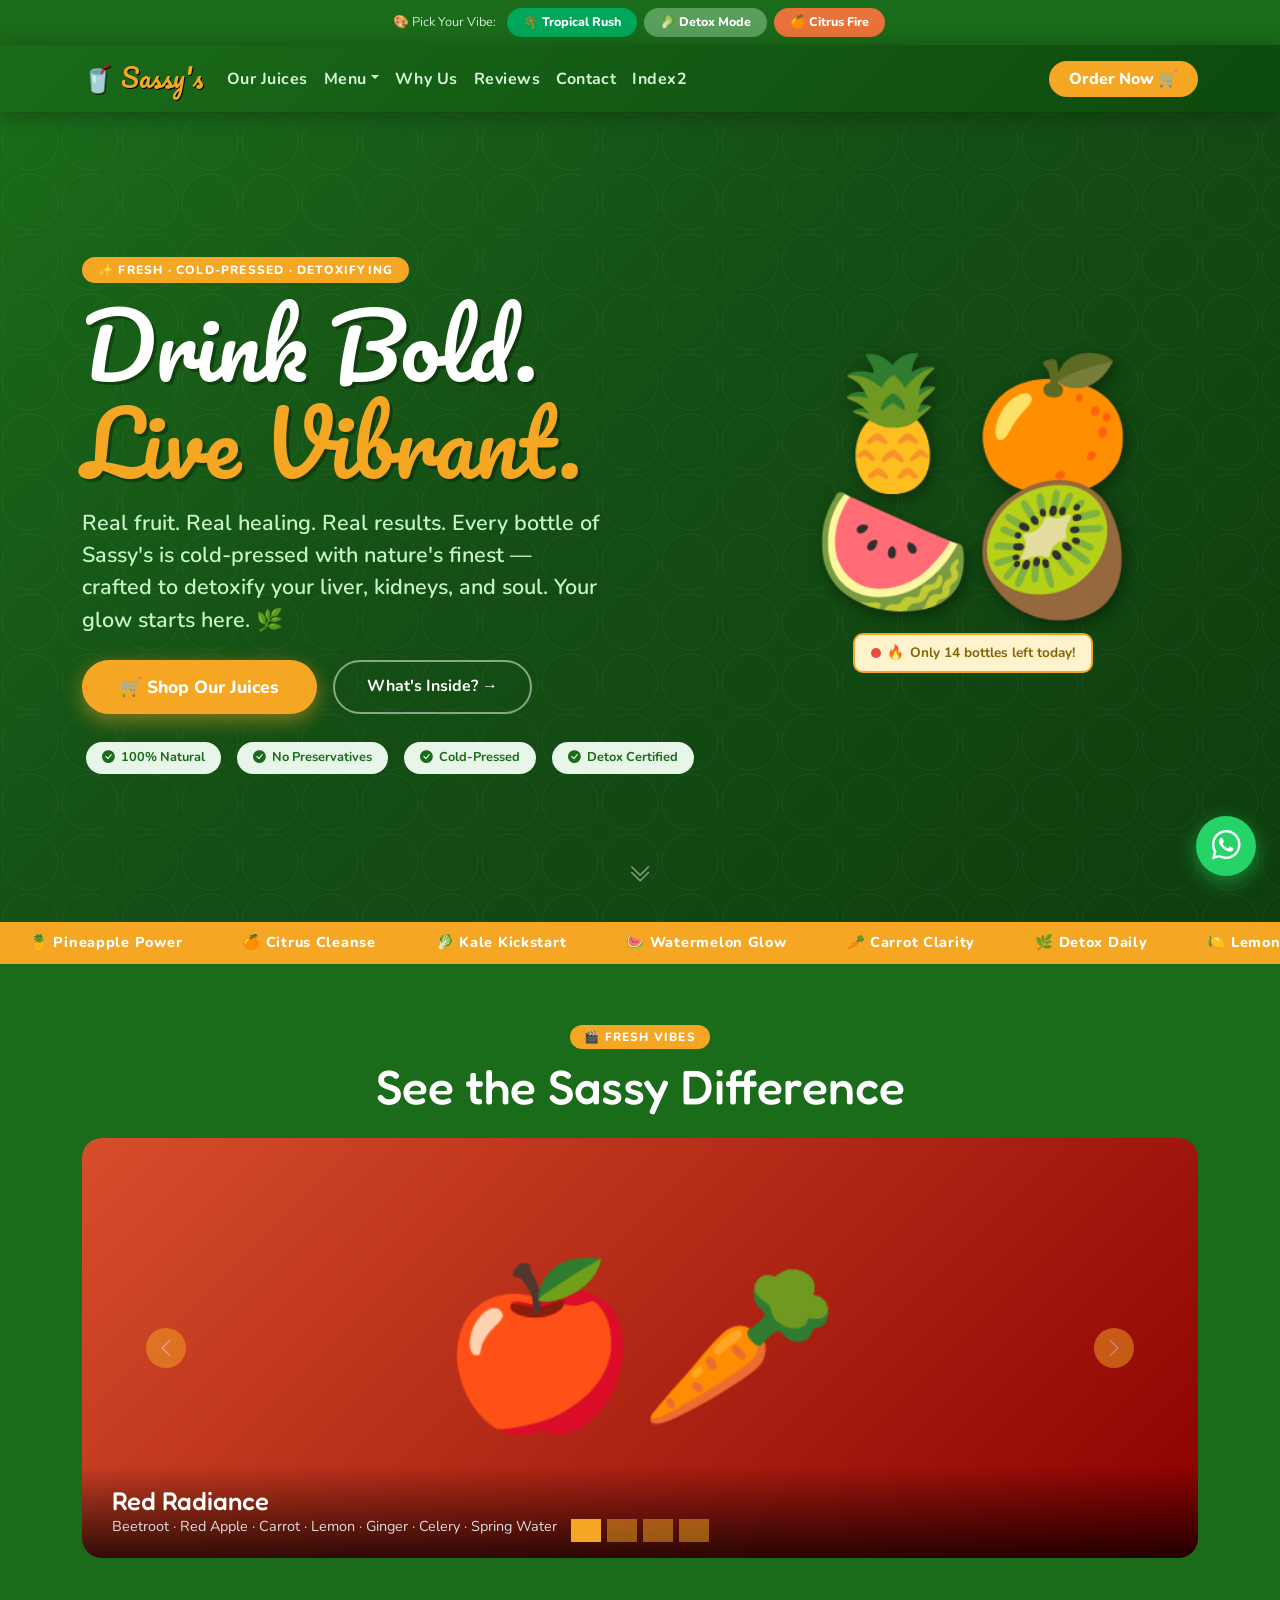
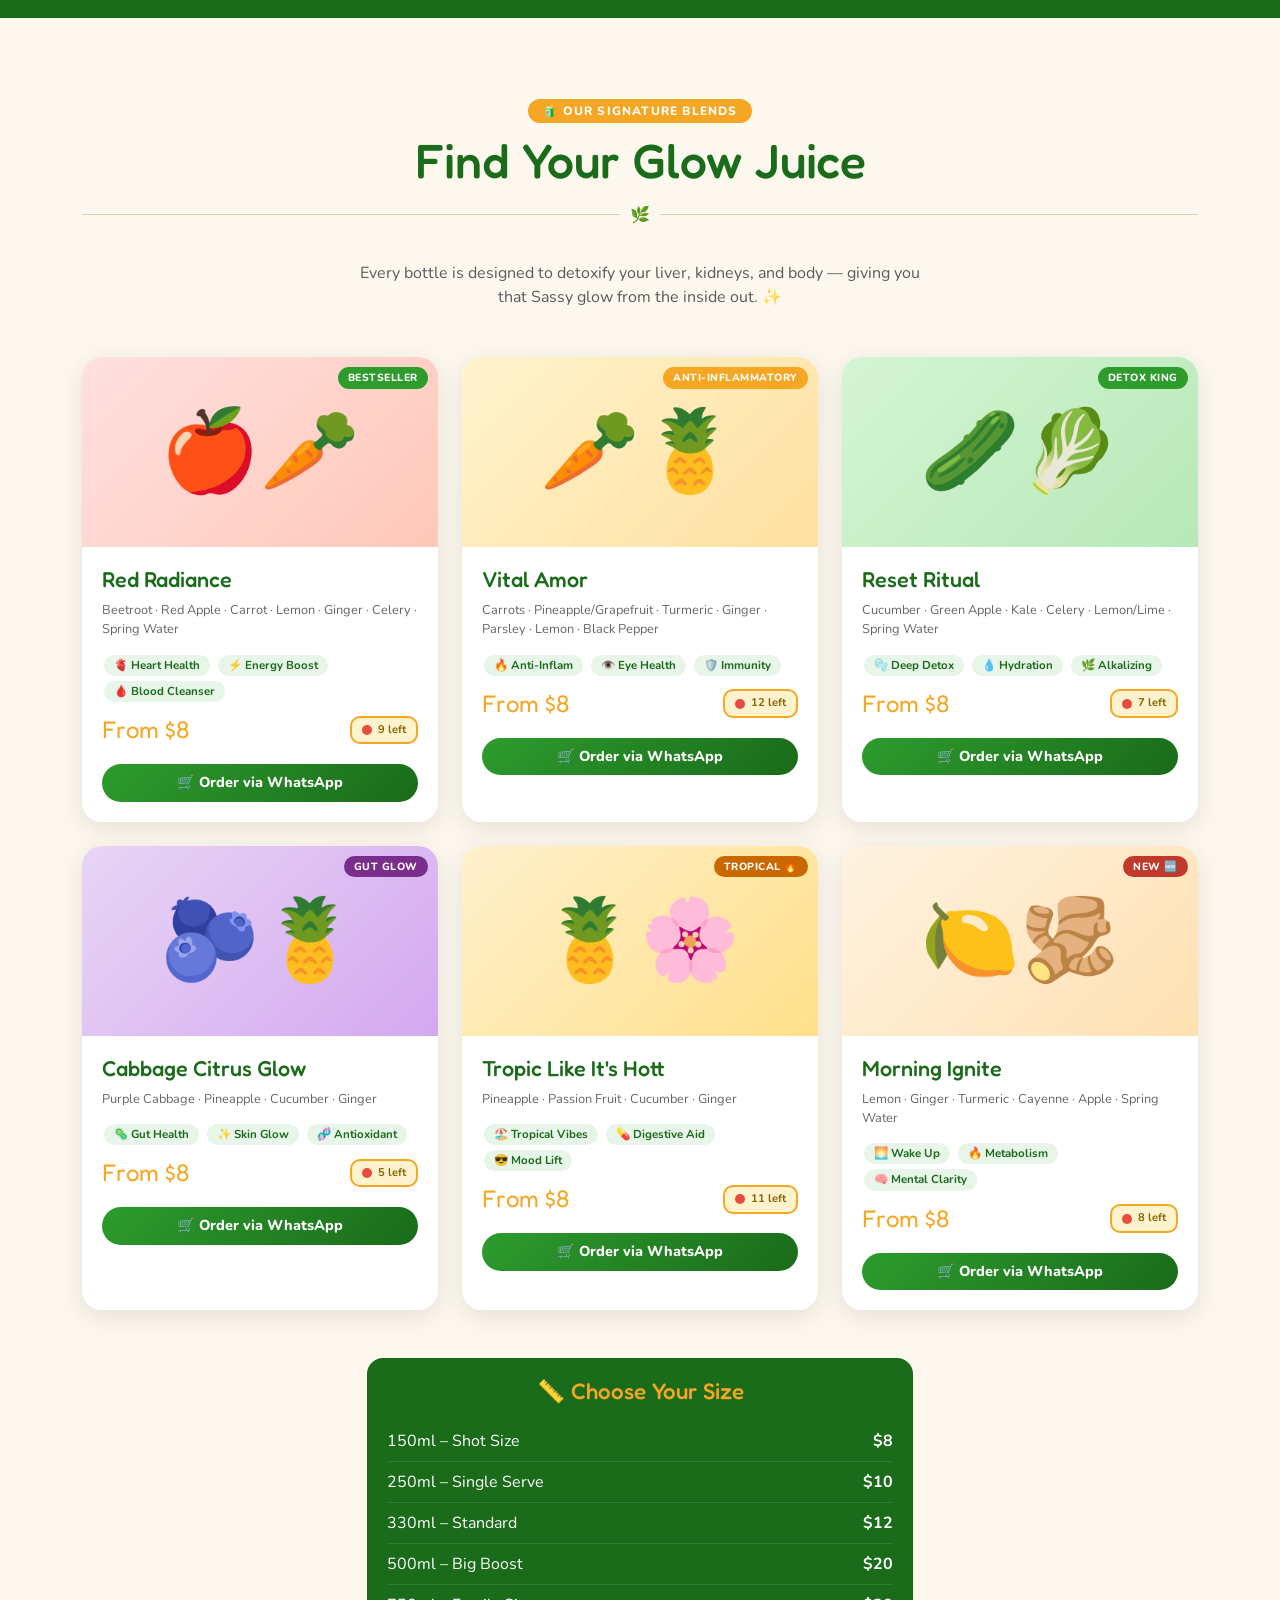
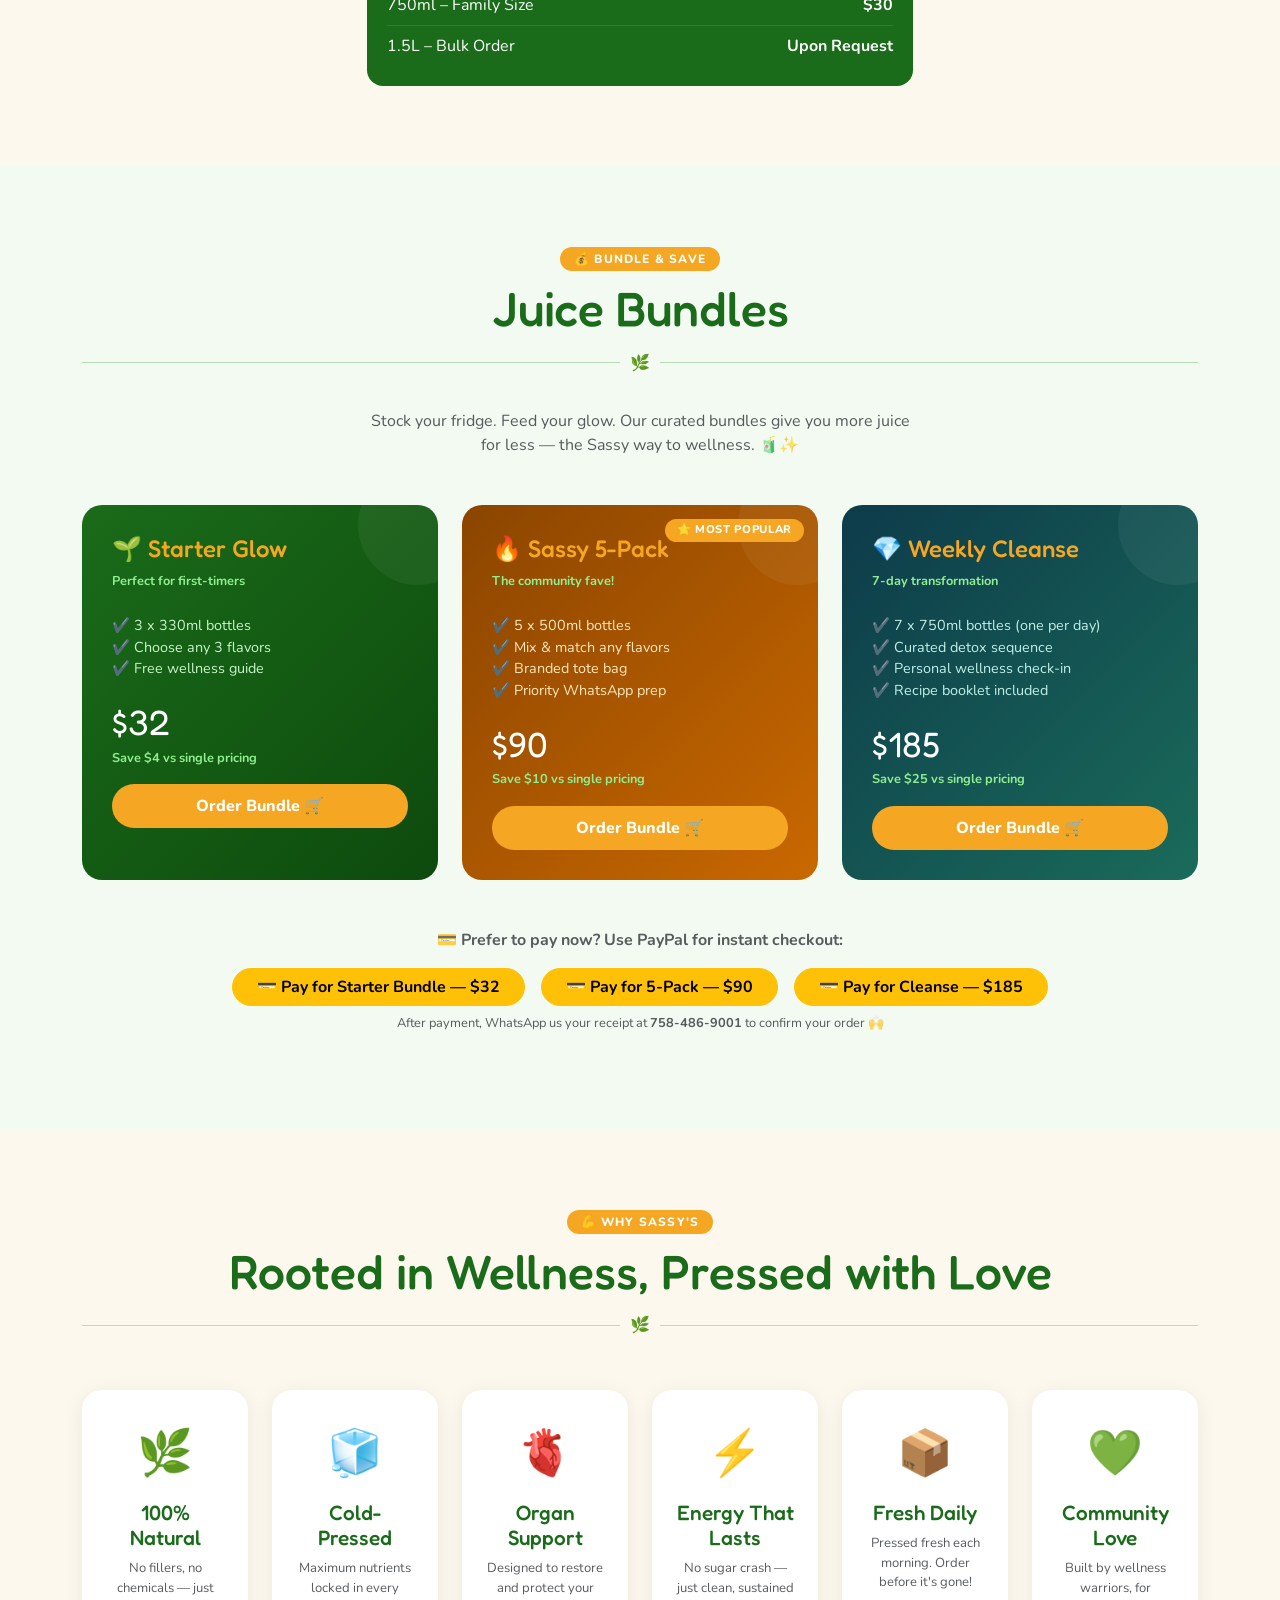
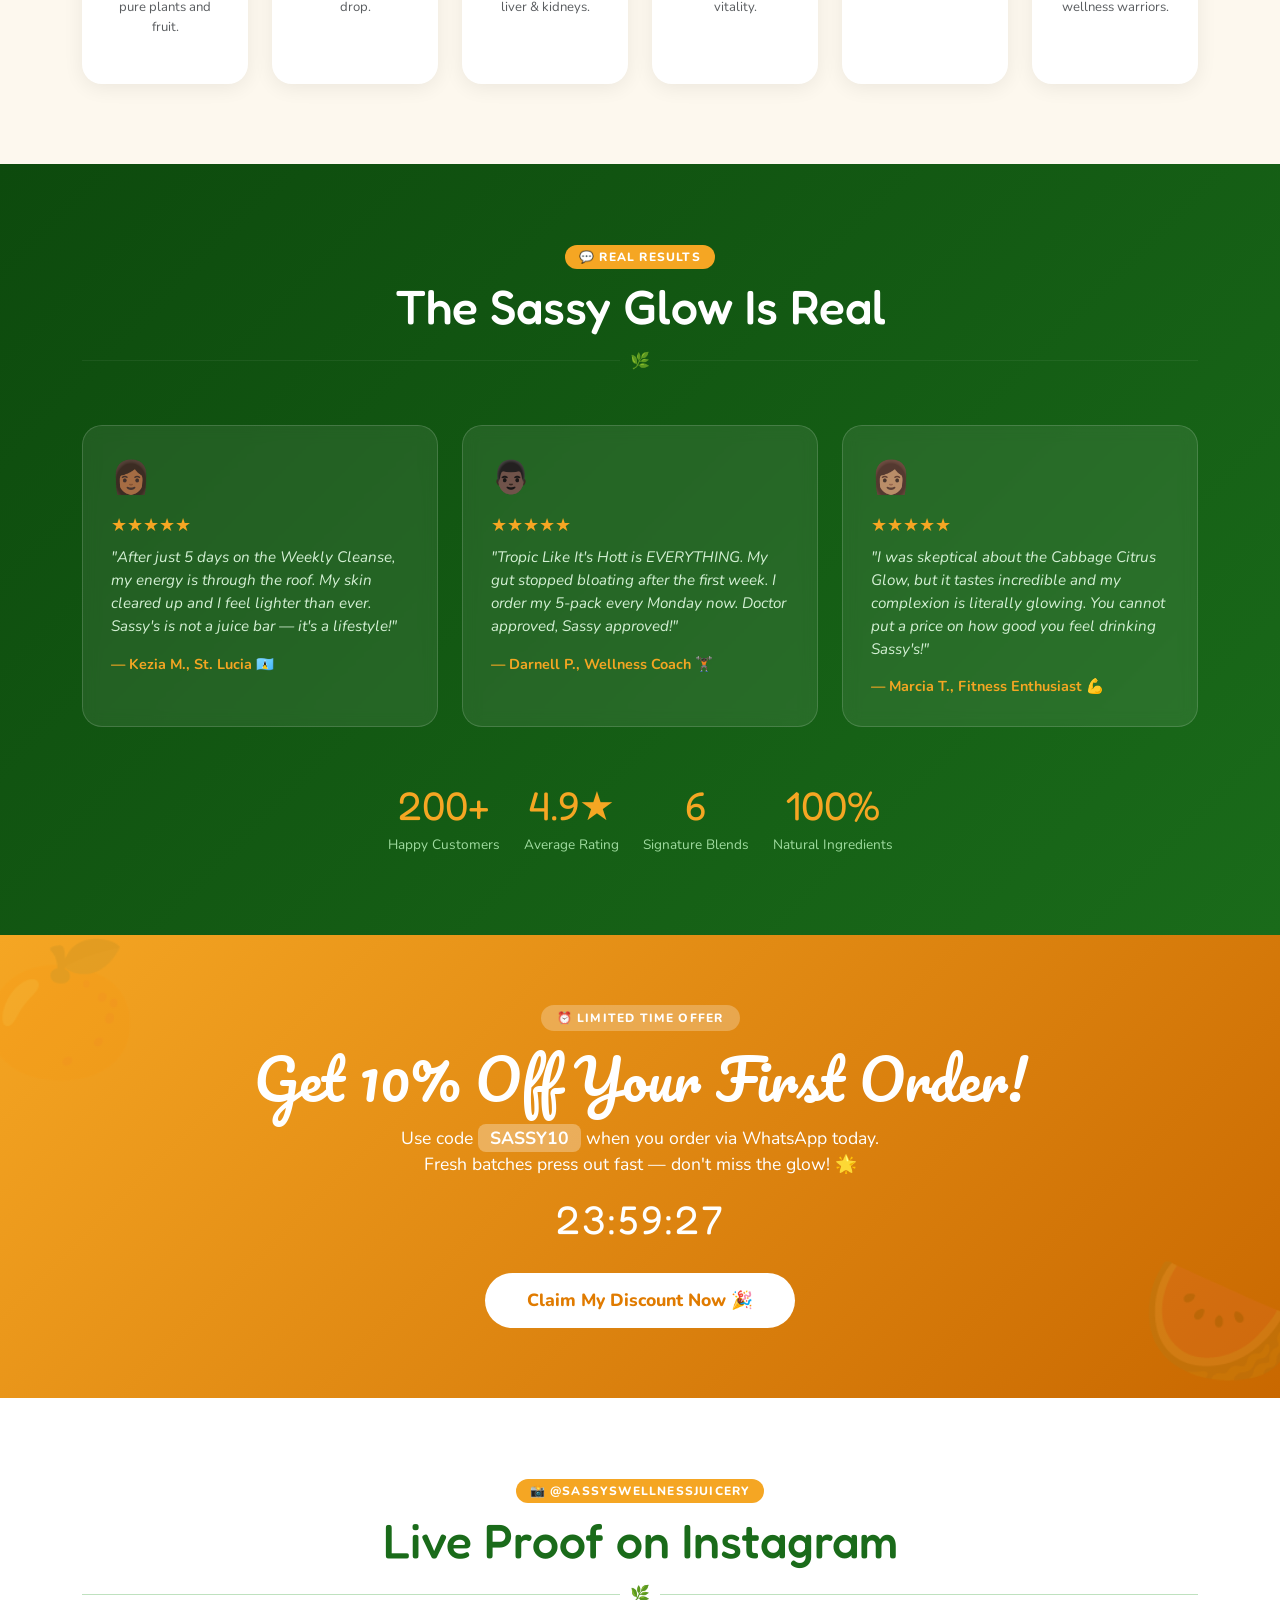
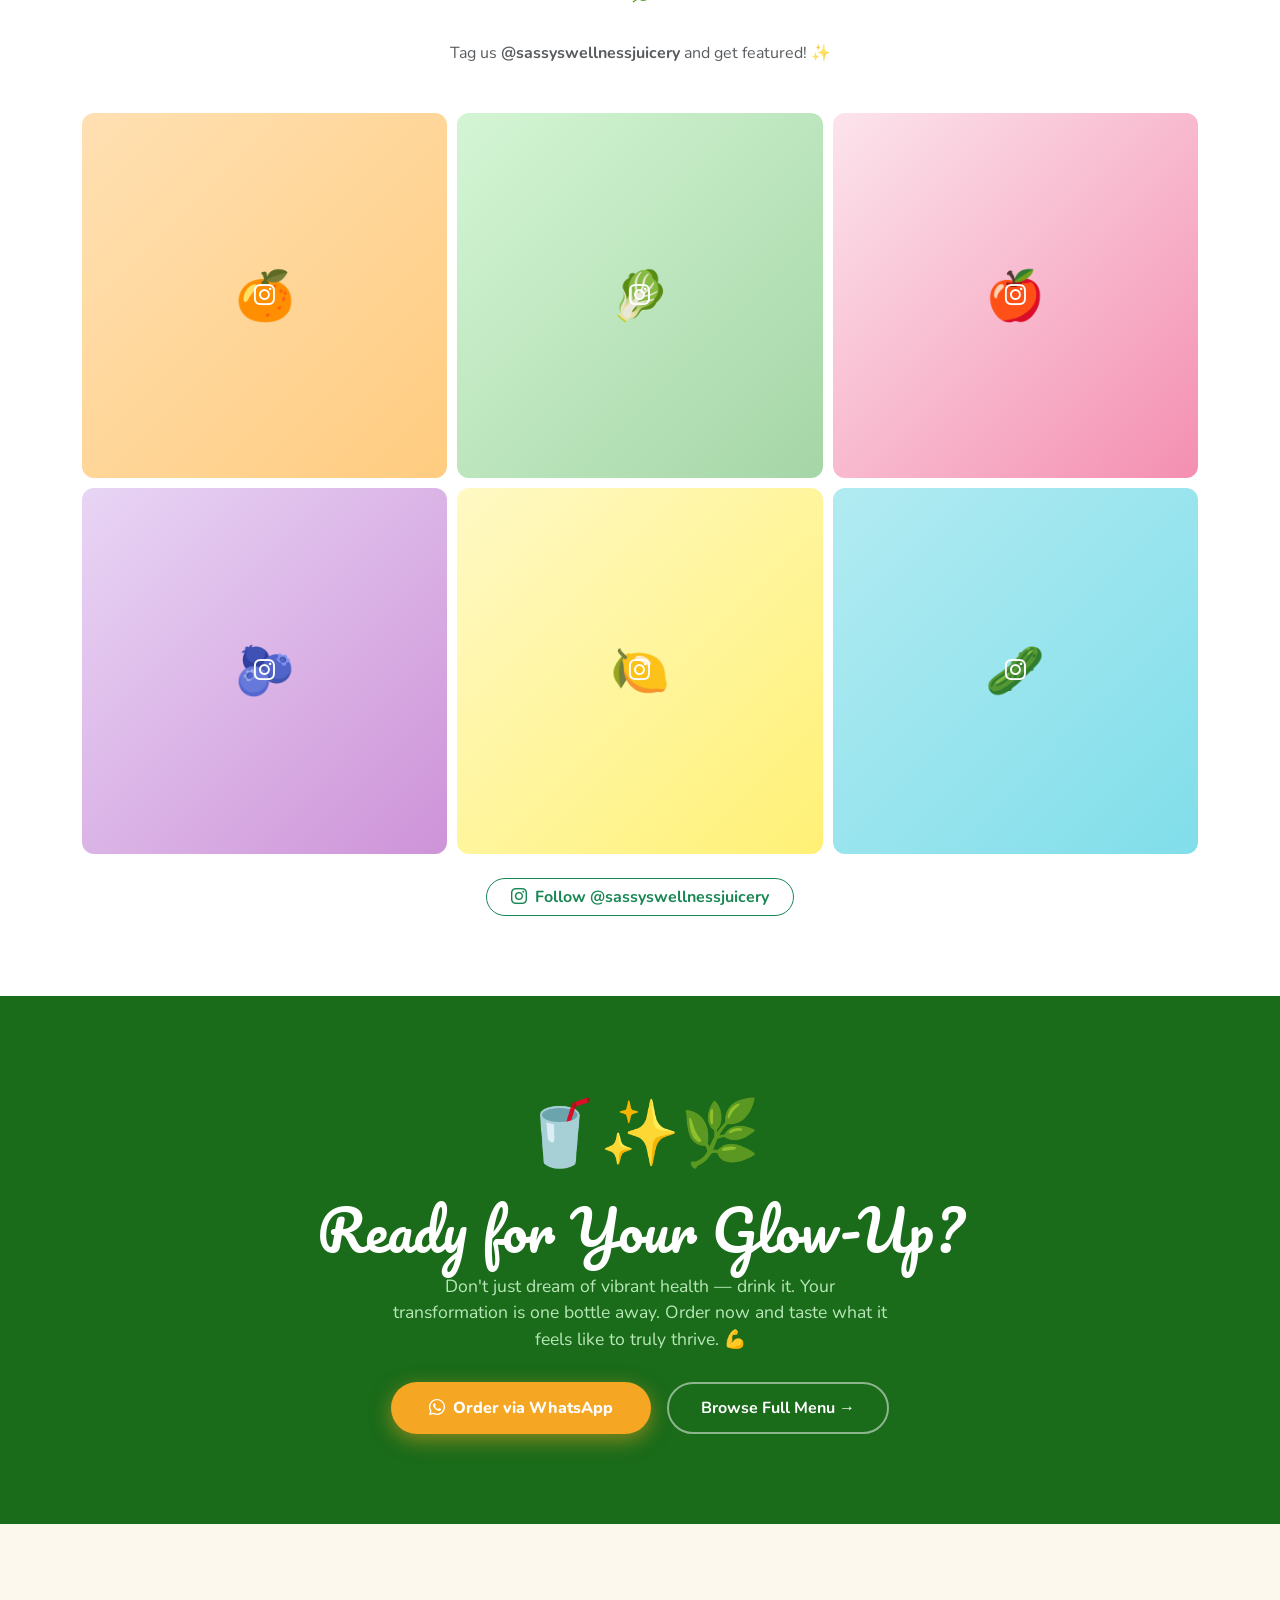
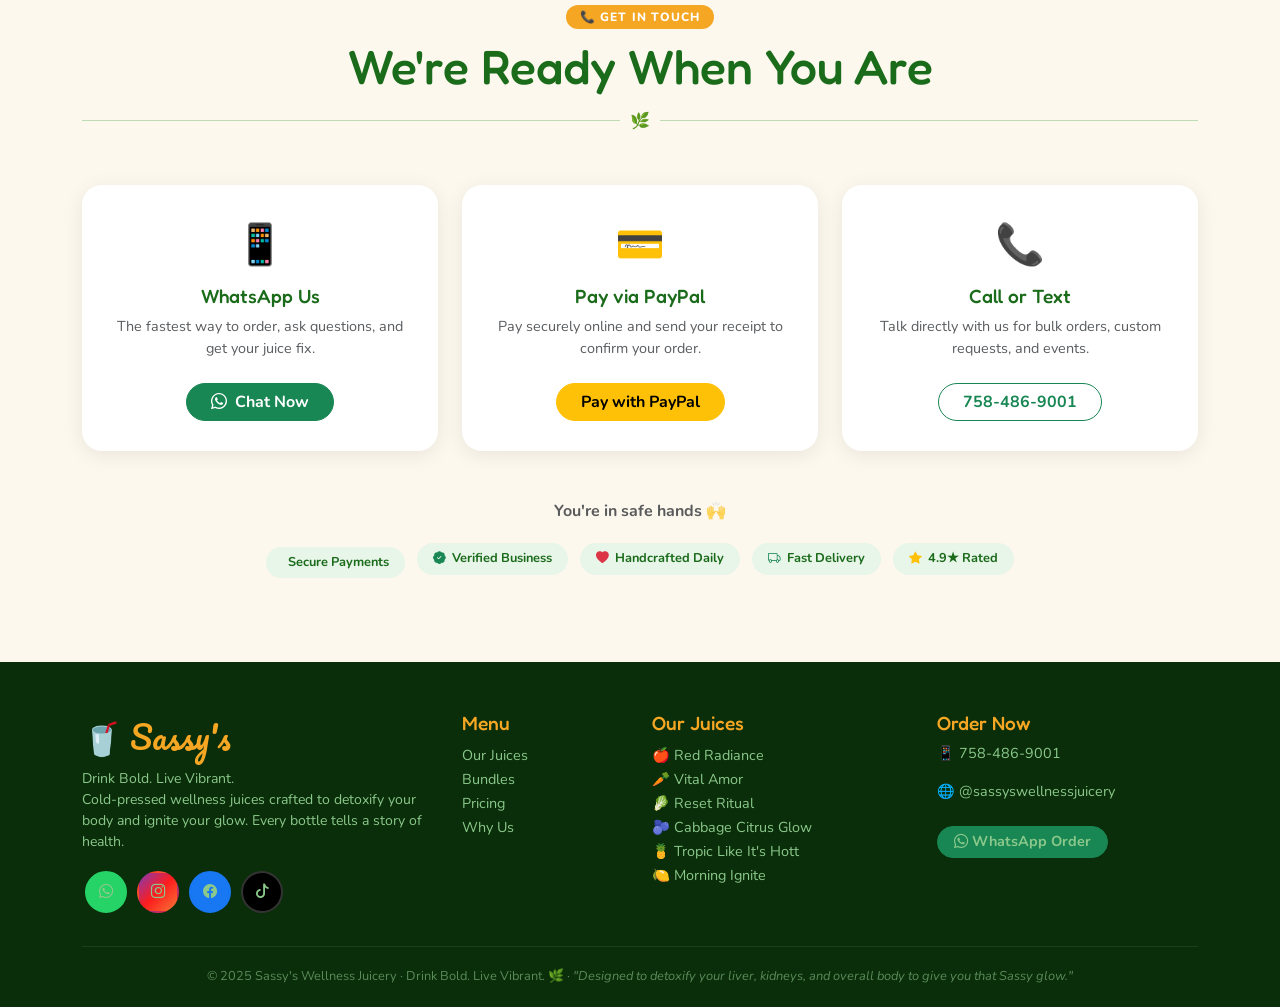
==== index.html @ 1a1318ec "Update index.html" ====
<!DOCTYPE html>
<html lang="en">
<head>
  <meta charset="UTF-8" />
  <meta name="viewport" content="width=device-width, initial-scale=1.0"/>
  <title>Sassy's Wellness Juicery | Drink Bold. Live Vibrant.</title>

  <!-- Bootstrap 5.3 -->
  <link href="https://cdn.jsdelivr.net/npm/bootstrap@5.3.3/dist/css/bootstrap.min.css" rel="stylesheet"/>
  <!-- Bootstrap Icons -->
  <link href="https://cdn.jsdelivr.net/npm/bootstrap-icons@1.11.3/font/bootstrap-icons.css" rel="stylesheet"/>
  <!-- AOS Animation -->
  <link href="https://unpkg.com/aos@2.3.4/dist/aos.css" rel="stylesheet"/>
  <!-- Google Fonts -->
  <link href="https://fonts.googleapis.com/css2?family=Fredoka+One&family=Nunito:wght@400;600;700;800&family=Pacifico&display=swap" rel="stylesheet"/>

  <style>
    :root {
      --green-dark: #1a6b1a;
      --green-mid: #2d9c2d;
      --green-light: #4caf50;
      --orange: #f5a623;
      --orange-deep: #e07b00;
      --red-fruit: #d64e2b;
      --yellow: #f9e03b;
      --cream: #fdf8ee;
      --white: #ffffff;
      --text-dark: #1a2e1a;
      --text-mid: #3d5a3d;
    }

    /* ===== THEME SWITCHER ===== */
    body.theme-tropical {
      --green-dark: #006837;
      --green-mid: #00a65a;
      --orange: #ff6b35;
      --cream: #fff9f0;
    }
    body.theme-detox {
      --green-dark: #2c5f2e;
      --green-mid: #5a9e5c;
      --orange: #a8c256;
      --cream: #f0f7f0;
    }
    body.theme-citrus {
      --green-dark: #b5451b;
      --green-mid: #e8733a;
      --orange: #ffc107;
      --cream: #fffde7;
    }

    * { scroll-behavior: smooth; }

    body {
      font-family: 'Nunito', sans-serif;
      background-color: var(--cream);
      color: var(--text-dark);
      overflow-x: hidden;
    }

    /* ===== NAVBAR ===== */
    .navbar {
      background: linear-gradient(135deg, var(--green-dark), #0d4a0d);
      box-shadow: 0 3px 20px rgba(0,0,0,0.3);
      padding: 0.6rem 1rem;
      position: sticky;
      top: 0;
      z-index: 9999;
    }
    .navbar-brand {
      font-family: 'Pacifico', cursive;
      color: var(--orange) !important;
      font-size: 1.6rem;
      text-shadow: 1px 1px 0 #000;
    }
    .nav-link {
      color: #d8f5d8 !important;
      font-weight: 700;
      letter-spacing: 0.03em;
      transition: color 0.2s;
    }
    .nav-link:hover { color: var(--orange) !important; }
    .navbar-toggler { border-color: var(--orange); }
    .navbar-toggler-icon {
      background-image: url("data:image/svg+xml,%3csvg xmlns='http://www.w3.org/2000/svg' viewBox='0 0 30 30'%3e%3cpath stroke='%23f5a623' stroke-linecap='round' stroke-miterlimit='10' stroke-width='2' d='M4 7h22M4 15h22M4 23h22'/%3e%3c/svg%3e");
    }
    .btn-order-nav {
      background: var(--orange);
      color: #fff;
      border-radius: 50px;
      padding: 6px 20px;
      font-weight: 800;
      border: none;
      transition: transform 0.2s, background 0.2s;
    }
    .btn-order-nav:hover { background: var(--orange-deep); transform: scale(1.05); color: #fff; }

    /* ===== THEME PICKER ===== */
    .theme-bar {
      background: var(--green-dark);
      text-align: center;
      padding: 6px;
      font-size: 0.8rem;
      color: #cfeecf;
    }
    .theme-bar span { margin-right: 6px; }
    .vibe-btn {
      border: 2px solid transparent;
      border-radius: 30px;
      padding: 3px 14px;
      font-size: 0.78rem;
      font-weight: 800;
      cursor: pointer;
      transition: all 0.2s;
      margin: 2px;
    }
    .vibe-btn.tropical { background:#00a65a; color:#fff; }
    .vibe-btn.detox    { background:#5a9e5c; color:#fff; }
    .vibe-btn.citrus   { background:#e8733a; color:#fff; }
    .vibe-btn:hover { transform: scale(1.08); box-shadow: 0 2px 10px rgba(0,0,0,0.25); }

    /* ===== HERO ===== */
    .hero-section {
      background: linear-gradient(135deg, var(--green-dark) 0%, #155015 40%, #0e3d0e 100%);
      min-height: 90vh;
      display: flex;
      align-items: center;
      position: relative;
      overflow: hidden;
    }
    .hero-section::before {
      content:'';
      position:absolute; inset:0;
      background: url("data:image/svg+xml,%3Csvg xmlns='http://www.w3.org/2000/svg' width='60' height='60'%3E%3Ccircle cx='30' cy='30' r='28' fill='none' stroke='rgba(255,255,255,0.04)' stroke-width='1'/%3E%3C/svg%3E") repeat;
      pointer-events: none;
    }
    .hero-badge {
      display: inline-block;
      background: var(--orange);
      color: #fff;
      font-size: 0.75rem;
      font-weight: 800;
      letter-spacing: 0.1em;
      text-transform: uppercase;
      border-radius: 30px;
      padding: 4px 16px;
      margin-bottom: 14px;
      animation: pulse-badge 2s infinite;
    }
    @keyframes pulse-badge {
      0%,100%{box-shadow:0 0 0 0 rgba(245,166,35,0.5)}
      50%{box-shadow:0 0 0 10px rgba(245,166,35,0)}
    }
    .hero-title {
      font-family: 'Pacifico', cursive;
      font-size: clamp(2.8rem, 7vw, 5.5rem);
      color: #fff;
      line-height: 1.1;
      text-shadow: 3px 3px 0 rgba(0,0,0,0.3);
    }
    .hero-title span { color: var(--orange); }
    .hero-subtitle {
      font-size: clamp(1rem, 2.5vw, 1.35rem);
      color: #c8f5c8;
      max-width: 520px;
      font-weight: 600;
    }
    .btn-hero-main {
      background: var(--orange);
      color: #fff;
      border-radius: 50px;
      padding: 14px 38px;
      font-size: 1.1rem;
      font-weight: 800;
      border: none;
      box-shadow: 0 6px 20px rgba(245,166,35,0.5);
      transition: all 0.25s;
      text-decoration: none;
    }
    .btn-hero-main:hover { transform: translateY(-3px) scale(1.04); background: var(--orange-deep); color:#fff; }
    .btn-hero-secondary {
      background: transparent;
      color: #fff;
      border: 2px solid rgba(255,255,255,0.5);
      border-radius: 50px;
      padding: 12px 32px;
      font-size: 1rem;
      font-weight: 700;
      transition: all 0.25s;
      text-decoration: none;
    }
    .btn-hero-secondary:hover { background: rgba(255,255,255,0.1); border-color:#fff; color:#fff; }
    .hero-fruits {
      font-size: clamp(4rem, 10vw, 8rem);
      line-height: 1;
      animation: float-fruits 4s ease-in-out infinite;
      filter: drop-shadow(3px 5px 8px rgba(0,0,0,0.4));
    }
    @keyframes float-fruits {
      0%,100%{transform:translateY(0) rotate(-3deg)}
      50%{transform:translateY(-18px) rotate(3deg)}
    }
    .scroll-indicator {
      position: absolute;
      bottom: 30px; left: 50%;
      transform: translateX(-50%);
      color: rgba(255,255,255,0.5);
      font-size: 1.4rem;
      animation: bounce-arrow 1.5s infinite;
    }
    @keyframes bounce-arrow {
      0%,100%{transform:translateX(-50%) translateY(0)}
      50%{transform:translateX(-50%) translateY(10px)}
    }

    /* ===== MARQUEE STRIP ===== */
    .marquee-strip {
      background: var(--orange);
      color: #fff;
      font-weight: 800;
      font-size: 0.9rem;
      letter-spacing: 0.05em;
      overflow: hidden;
      padding: 10px 0;
    }
    .marquee-inner {
      display: flex;
      white-space: nowrap;
      animation: marquee-scroll 22s linear infinite;
    }
    .marquee-inner span { padding: 0 30px; }
    @keyframes marquee-scroll {
      0%{transform:translateX(0)}
      100%{transform:translateX(-50%)}
    }

    /* ===== SECTION TITLES ===== */
    .section-title {
      font-family: 'Fredoka One', cursive;
      font-size: clamp(2rem, 5vw, 3rem);
      color: var(--green-dark);
      line-height: 1.15;
    }
    .section-pill {
      display: inline-block;
      background: var(--orange);
      color: #fff;
      font-size: 0.75rem;
      font-weight: 800;
      letter-spacing: 0.1em;
      text-transform: uppercase;
      border-radius: 30px;
      padding: 3px 14px;
      margin-bottom: 10px;
    }
    .divider-leaf {
      display: flex;
      align-items: center;
      gap: 10px;
      margin: 10px 0 30px;
    }
    .divider-leaf hr { flex:1; border-color: var(--green-mid); opacity:0.3; }

    /* ===== CAROUSEL ===== */
    .juice-carousel-section { background: var(--green-dark); padding: 60px 0; }
    .carousel-item img {
      object-fit: cover;
      height: 420px;
      border-radius: 20px;
      box-shadow: 0 10px 40px rgba(0,0,0,0.4);
    }
    .carousel-caption-custom {
      position: absolute;
      bottom: 0; left: 0; right: 0;
      background: linear-gradient(transparent, rgba(0,0,0,0.75));
      padding: 20px 30px;
      border-radius: 0 0 20px 20px;
    }
    .carousel-caption-custom h4 { font-family:'Fredoka One',cursive; color:#fff; font-size:1.6rem; margin:0; }
    .carousel-caption-custom p { color:#ddd; font-size:0.9rem; margin:0; }
    .carousel-control-prev-icon, .carousel-control-next-icon {
      background-color: var(--orange);
      border-radius: 50%;
      padding: 20px;
      background-size: 50%;
    }

    /* ===== STOCK COUNTER ===== */
    .stock-counter {
      background: #fff3cd;
      border: 2px solid var(--orange);
      border-radius: 10px;
      padding: 8px 16px;
      font-size: 0.85rem;
      font-weight: 700;
      color: #856404;
      display: inline-flex;
      align-items: center;
      gap: 6px;
    }
    .stock-dot {
      width: 10px; height: 10px;
      border-radius: 50%;
      background: #e74c3c;
      animation: blink 1s step-start infinite;
    }
    @keyframes blink { 50%{opacity:0} }

    /* ===== JUICE CARDS ===== */
    .juice-card {
      background: #fff;
      border-radius: 20px;
      overflow: hidden;
      box-shadow: 0 6px 24px rgba(0,0,0,0.1);
      transition: transform 0.3s, box-shadow 0.3s;
      height: 100%;
    }
    .juice-card:hover {
      transform: translateY(-8px);
      box-shadow: 0 16px 40px rgba(0,0,0,0.18);
    }
    .juice-card-img {
      height: 190px;
      display: flex;
      align-items: center;
      justify-content: center;
      font-size: 5rem;
      position: relative;
      overflow: hidden;
    }
    .juice-card-badge {
      position: absolute; top: 10px; right: 10px;
      background: var(--green-mid);
      color: #fff;
      font-size: 0.65rem;
      font-weight: 800;
      letter-spacing: 0.05em;
      text-transform: uppercase;
      border-radius: 20px;
      padding: 3px 10px;
    }
    .juice-card-body { padding: 20px; }
    .juice-card-title {
      font-family: 'Fredoka One', cursive;
      font-size: 1.35rem;
      color: var(--green-dark);
    }
    .juice-card-ingredients {
      font-size: 0.8rem;
      color: #666;
      margin-bottom: 12px;
      line-height: 1.5;
    }
    .juice-card-price {
      font-family: 'Fredoka One', cursive;
      font-size: 1.5rem;
      color: var(--orange);
    }
    .btn-order-card {
      background: linear-gradient(135deg, var(--green-mid), var(--green-dark));
      color: #fff;
      border: none;
      border-radius: 50px;
      padding: 8px 22px;
      font-weight: 800;
      font-size: 0.9rem;
      transition: all 0.25s;
      width: 100%;
    }
    .btn-order-card:hover { background: linear-gradient(135deg, var(--orange), var(--orange-deep)); color:#fff; transform:scale(1.03); }
    .benefit-tag {
      display: inline-block;
      background: #e8f5e9;
      color: var(--green-dark);
      border-radius: 20px;
      padding: 2px 10px;
      font-size: 0.72rem;
      font-weight: 700;
      margin: 2px;
    }

    /* ===== SIZE PRICING ===== */
    .pricing-table {
      background: var(--green-dark);
      border-radius: 16px;
      padding: 20px;
      color: #fff;
    }
    .pricing-table h5 { font-family:'Fredoka One',cursive; color:var(--orange); font-size:1.4rem; }
    .size-row {
      display: flex;
      justify-content: space-between;
      align-items: center;
      border-bottom: 1px solid rgba(255,255,255,0.1);
      padding: 8px 0;
    }
    .size-row:last-child { border-bottom: none; }

    /* ===== BUNDLES ===== */
    .bundle-card {
      background: linear-gradient(135deg, #1a6b1a, #0d4a0d);
      border-radius: 20px;
      padding: 30px;
      color: #fff;
      height: 100%;
      position: relative;
      overflow: hidden;
      transition: transform 0.3s;
    }
    .bundle-card:hover { transform: translateY(-6px); }
    .bundle-card::before {
      content:'';
      position:absolute; top:-40px; right:-40px;
      width:120px; height:120px;
      background: rgba(255,255,255,0.05);
      border-radius:50%;
    }
    .bundle-popular {
      position:absolute; top:14px; right:14px;
      background: var(--orange);
      color:#fff;
      font-size:0.7rem;
      font-weight:800;
      border-radius:20px;
      padding:3px 12px;
      letter-spacing:0.06em;
      text-transform:uppercase;
    }
    .bundle-title { font-family:'Fredoka One',cursive; font-size:1.5rem; color:var(--orange); }
    .bundle-price { font-family:'Fredoka One',cursive; font-size:2.2rem; color:#fff; }
    .bundle-save { font-size:0.8rem; color:#90ee90; font-weight:700; }
    .btn-bundle {
      background: var(--orange);
      color:#fff;
      border:none;
      border-radius:50px;
      padding:10px 28px;
      font-weight:800;
      transition:all 0.25s;
      width:100%;
      margin-top:auto;
    }
    .btn-bundle:hover { background:#fff; color:var(--green-dark); }

    /* ===== WHY US ===== */
    .why-section { background: var(--cream); }
    .why-card {
      background: #fff;
      border-radius: 20px;
      padding: 30px 24px;
      text-align: center;
      box-shadow: 0 4px 20px rgba(0,0,0,0.07);
      transition: transform 0.3s;
      height: 100%;
    }
    .why-card:hover { transform: translateY(-6px); }
    .why-icon {
      font-size: 2.8rem;
      margin-bottom: 14px;
      display: block;
    }
    .why-card h5 { font-family:'Fredoka One',cursive; color:var(--green-dark); font-size:1.3rem; }

    /* ===== TESTIMONIALS ===== */
    .testimonials-section { background: linear-gradient(135deg, #0d4a0d, #1a6b1a); }
    .testimonial-card {
      background: rgba(255,255,255,0.08);
      backdrop-filter: blur(8px);
      border: 1px solid rgba(255,255,255,0.15);
      border-radius: 20px;
      padding: 28px;
      height: 100%;
    }
    .testimonial-card .stars { color: var(--orange); font-size: 1.1rem; }
    .testimonial-card p { color: #d4f0d4; font-style: italic; font-size: 0.95rem; }
    .testimonial-card .reviewer { color: var(--orange); font-weight: 700; font-size: 0.9rem; }
    .testimonial-avatar { font-size: 2rem; margin-bottom: 10px; }

    /* ===== OFFER SECTION ===== */
    .offer-section {
      background: linear-gradient(135deg, var(--orange), #c96800);
      color: #fff;
      text-align: center;
      padding: 70px 20px;
      position: relative;
      overflow: hidden;
    }
    .offer-section::before {
      content:'🍊';
      position:absolute; top:-20px; left:-20px;
      font-size:8rem; opacity:0.1;
    }
    .offer-section::after {
      content:'🍉';
      position:absolute; bottom:-20px; right:-20px;
      font-size:8rem; opacity:0.1;
    }
    .offer-section h2 { font-family:'Pacifico',cursive; font-size:clamp(2rem,5vw,3.5rem); }
    .offer-timer {
      font-family:'Fredoka One',cursive;
      font-size:2.5rem;
      letter-spacing:0.05em;
    }
    .btn-offer {
      background:#fff;
      color: var(--orange-deep);
      border:none;
      border-radius:50px;
      padding:14px 42px;
      font-size:1.1rem;
      font-weight:800;
      transition:all 0.25s;
      text-decoration:none;
      display:inline-block;
    }
    .btn-offer:hover { transform:scale(1.05); background:var(--green-dark); color:#fff; }

    /* ===== INSTAGRAM SECTION ===== */
    .insta-section { background: #fff; }
    .insta-grid {
      display: grid;
      grid-template-columns: repeat(3, 1fr);
      gap: 10px;
    }
    .insta-cell {
      aspect-ratio:1;
      border-radius:12px;
      display:flex;
      align-items:center;
      justify-content:center;
      font-size:3rem;
      cursor:pointer;
      transition:transform 0.3s, filter 0.3s;
      position:relative;
      overflow:hidden;
    }
    .insta-cell:hover { transform:scale(1.05); filter:brightness(0.85); }
    .insta-overlay {
      position:absolute; inset:0;
      background:rgba(0,0,0,0);
      display:flex; align-items:center; justify-content:center;
      color:#fff; font-size:1.3rem; font-weight:800;
      transition:background 0.3s;
    }
    .insta-cell:hover .insta-overlay { background:rgba(0,0,0,0.4); }

    /* ===== FINAL CTA ===== */
    .final-cta-section {
      background: var(--green-dark);
      text-align: center;
      padding: 90px 20px;
      position: relative;
    }
    .final-cta-section h2 { font-family:'Pacifico',cursive; color:#fff; font-size:clamp(2rem,5vw,3.5rem); }
    .final-cta-section p { color:#b8e8b8; font-size:1.1rem; max-width:500px; margin: 10px auto 30px; }

    /* ===== CONTACT SECTION ===== */
    .contact-section { background: var(--cream); }
    .contact-card {
      background:#fff;
      border-radius:20px;
      padding:30px;
      box-shadow:0 4px 20px rgba(0,0,0,0.08);
      text-align:center;
      transition:transform 0.3s;
      height:100%;
    }
    .contact-card:hover { transform:translateY(-5px); }
    .contact-card .icon { font-size:2.5rem; margin-bottom:10px; display:block; }
    .contact-card h5 { font-family:'Fredoka One',cursive; color:var(--green-dark); font-size:1.2rem; }
    .trust-badge {
      display:inline-flex;
      align-items:center;
      gap:6px;
      background:#e8f5e9;
      border-radius:30px;
      padding:6px 16px;
      font-size:0.8rem;
      font-weight:700;
      color:var(--green-dark);
      margin:4px;
    }

    /* ===== FOOTER ===== */
    .footer {
      background: #0a2e0a;
      color: #8bc88b;
      padding: 50px 0 20px;
    }
    .footer h5 { font-family:'Fredoka One',cursive; color:var(--orange); font-size:1.2rem; }
    .footer a { color:#8bc88b; text-decoration:none; font-size:0.9rem; transition:color 0.2s; }
    .footer a:hover { color:var(--orange); }
    .social-icon {
      display:inline-flex;
      align-items:center;
      justify-content:center;
      width:42px; height:42px;
      border-radius:50%;
      border: 2px solid rgba(255,255,255,0.2);
      color:#fff;
      font-size:1.2rem;
      transition:all 0.25s;
      margin:3px;
      text-decoration:none;
    }
    .social-icon:hover { transform:scale(1.15); color:#fff; }
    .social-icon.whatsapp { background:#25d366; border-color:#25d366; }
    .social-icon.instagram { background:linear-gradient(135deg,#833ab4,#fd1d1d,#f77737); border-color:transparent; }
    .social-icon.facebook { background:#1877f2; border-color:#1877f2; }
    .social-icon.tiktok { background:#000; border-color:#333; }
    .footer-brand { font-family:'Pacifico',cursive; font-size:2rem; color:var(--orange); }
    .footer-bottom { border-top:1px solid rgba(255,255,255,0.08); padding-top:20px; margin-top:30px; font-size:0.8rem; }

    /* ===== WHATSAPP FLOAT ===== */
    .wa-float {
      position:fixed; bottom:24px; right:24px;
      background:#25d366;
      color:#fff;
      border-radius:50%;
      width:60px; height:60px;
      display:flex; align-items:center; justify-content:center;
      font-size:1.8rem;
      box-shadow:0 6px 20px rgba(37,211,102,0.5);
      z-index:9998;
      animation:wa-pulse 2.5s infinite;
      text-decoration:none;
      transition:transform 0.2s;
    }
    .wa-float:hover { transform:scale(1.12); color:#fff; }
    @keyframes wa-pulse {
      0%,100%{box-shadow:0 0 0 0 rgba(37,211,102,0.5)}
      50%{box-shadow:0 0 0 14px rgba(37,211,102,0)}
    }

    /* ===== GENERAL UTILS ===== */
    .section-pad { padding: 80px 0; }
    .green-text { color: var(--green-dark); }
    .orange-text { color: var(--orange); }
    .bg-green-section { background: #f2faf2; }

    /* ===== RESPONSIVE ===== */
    @media(max-width:768px){
      .hero-section { min-height: 70vh; }
      .hero-fruits { font-size: 4rem; }
      .insta-grid { grid-template-columns: repeat(2,1fr); }
    }
  </style>
</head>
<body>

<!-- ===== THEME / VIBE BAR ===== -->
<div class="theme-bar">
  <span>🎨 Pick Your Vibe:</span>
  <button class="vibe-btn tropical" onclick="setTheme('tropical')">🌴 Tropical Rush</button>
  <button class="vibe-btn detox" onclick="setTheme('detox')">🥬 Detox Mode</button>
  <button class="vibe-btn citrus" onclick="setTheme('citrus')">🍊 Citrus Fire</button>
</div>

<!-- ===== NAVBAR ===== -->
<nav class="navbar navbar-expand-lg">
  <div class="container">
    <a class="navbar-brand" href="#">🥤 Sassy's</a>
    <button class="navbar-toggler" type="button" data-bs-toggle="collapse" data-bs-target="#mainNav">
      <span class="navbar-toggler-icon"></span>
    </button>
    <div class="collapse navbar-collapse" id="mainNav">
      <ul class="navbar-nav me-auto mb-2 mb-lg-0">
        <li class="nav-item"><a class="nav-link" href="#juices">Our Juices</a></li>
        <li class="nav-item dropdown">
          <a class="nav-link dropdown-toggle" href="#" data-bs-toggle="dropdown">Menu</a>
          <ul class="dropdown-menu" style="background:#0d4a0d; border:1px solid rgba(255,255,255,0.1);">
            <li><a class="dropdown-item text-light" href="#juices">Single Juices</a></li>
            <li><a class="dropdown-item text-light" href="#bundles">Juice Bundles</a></li>
            <li><a class="dropdown-item text-light" href="#pricing">Pricing</a></li>
          </ul>
        </li>
        <li class="nav-item"><a class="nav-link" href="#why-us">Why Us</a></li>
        <li class="nav-item"><a class="nav-link" href="#testimonials">Reviews</a></li>
        <li class="nav-item"><a class="nav-link" href="#contact">Contact</a></li>
        <li class="nav-item"><a class="nav-link" href="index2.html">Index2</a></li>
    
      </ul>
      <a href="#order" class="btn btn-order-nav ms-2">Order Now 🛒</a>
    </div>
  </div>
</nav>

<!-- ===== HERO ===== -->
<section class="hero-section" id="home">
  <div class="container py-5">
    <div class="row align-items-center gy-5">
      <div class="col-lg-7" data-aos="fade-right" data-aos-duration="900">
        <span class="hero-badge">✨ Fresh · Cold-Pressed · Detoxifying</span>
        <h1 class="hero-title mb-3">
          Drink Bold.<br><span>Live Vibrant.</span>
        </h1>
        <p class="hero-subtitle mb-4">
          Real fruit. Real healing. Real results. Every bottle of Sassy's is cold-pressed with nature's finest — crafted to detoxify your liver, kidneys, and soul. Your glow starts here. 🌿
        </p>
        <div class="d-flex flex-wrap gap-3 mb-4">
          <a href="#juices" class="btn-hero-main">🛒 Shop Our Juices</a>
          <a href="#why-us" class="btn-hero-secondary">What's Inside? →</a>
        </div>
        <div class="d-flex flex-wrap gap-2">
          <span class="trust-badge"><i class="bi bi-check-circle-fill"></i> 100% Natural</span>
          <span class="trust-badge"><i class="bi bi-check-circle-fill"></i> No Preservatives</span>
          <span class="trust-badge"><i class="bi bi-check-circle-fill"></i> Cold-Pressed</span>
          <span class="trust-badge"><i class="bi bi-check-circle-fill"></i> Detox Certified</span>
        </div>
      </div>
      <div class="col-lg-5 text-center" data-aos="fade-left" data-aos-duration="900">
        <div class="hero-fruits">🍍🍊🍉🥝</div>
        <div class="mt-3">
          <div class="stock-counter mx-auto">
            <div class="stock-dot"></div>
            🔥 <span id="stock-count">Only 14 bottles left today!</span>
          </div>
        </div>
      </div>
    </div>
  </div>
  <div class="scroll-indicator"><i class="bi bi-chevron-double-down"></i></div>
</section>

<!-- ===== MARQUEE ===== -->
<div class="marquee-strip">
  <div class="marquee-inner" id="marqueeInner">
    <span>🍍 Pineapple Power</span><span>🍊 Citrus Cleanse</span><span>🥬 Kale Kickstart</span>
    <span>🍉 Watermelon Glow</span><span>🥕 Carrot Clarity</span><span>🌿 Detox Daily</span>
    <span>🍋 Lemon Zest</span><span>🥒 Cucumber Cool</span><span>🌱 Live Vibrant</span>
    <span>🍍 Pineapple Power</span><span>🍊 Citrus Cleanse</span><span>🥬 Kale Kickstart</span>
    <span>🍉 Watermelon Glow</span><span>🥕 Carrot Clarity</span><span>🌿 Detox Daily</span>
    <span>🍋 Lemon Zest</span><span>🥒 Cucumber Cool</span><span>🌱 Live Vibrant</span>
  </div>
</div>

<!-- ===== CAROUSEL ===== -->
<section class="juice-carousel-section">
  <div class="container" data-aos="fade-up">
    <div class="text-center mb-4">
      <span class="section-pill">🎬 Fresh Vibes</span>
      <h2 class="section-title text-white">See the Sassy Difference</h2>
    </div>
    <div id="juiceCarousel" class="carousel slide" data-bs-ride="carousel" data-bs-interval="3500">
      <div class="carousel-inner">
        <div class="carousel-item active">
          <div style="background:linear-gradient(135deg,#d64e2b,#8b0000); height:420px; border-radius:20px; display:flex; align-items:center; justify-content:center; position:relative;">
            <div style="font-size:10rem; animation:float-fruits 3s ease-in-out infinite;">🍎🥕</div>
            <div class="carousel-caption-custom">
              <h4>Red Radiance</h4>
              <p>Beetroot · Red Apple · Carrot · Lemon · Ginger · Celery · Spring Water</p>
            </div>
          </div>
        </div>
        <div class="carousel-item">
          <div style="background:linear-gradient(135deg,#e07b00,#b35900); height:420px; border-radius:20px; display:flex; align-items:center; justify-content:center; position:relative;">
            <div style="font-size:10rem; animation:float-fruits 3s ease-in-out infinite;">🥕🍍</div>
            <div class="carousel-caption-custom">
              <h4>Vital Amor</h4>
              <p>Carrots · Pineapple · Turmeric · Ginger · Parsley · Lemon · Black Pepper</p>
            </div>
          </div>
        </div>
        <div class="carousel-item">
          <div style="background:linear-gradient(135deg,#1a6b1a,#0d4a0d); height:420px; border-radius:20px; display:flex; align-items:center; justify-content:center; position:relative;">
            <div style="font-size:10rem; animation:float-fruits 3s ease-in-out infinite;">🥒🥬</div>
            <div class="carousel-caption-custom">
              <h4>Reset Ritual</h4>
              <p>Cucumber · Green Apple · Kale · Celery · Lemon/Lime · Spring Water</p>
            </div>
          </div>
        </div>
        <div class="carousel-item">
          <div style="background:linear-gradient(135deg,#7b2d8b,#4a1260); height:420px; border-radius:20px; display:flex; align-items:center; justify-content:center; position:relative;">
            <div style="font-size:10rem; animation:float-fruits 3s ease-in-out infinite;">🫐🍍</div>
            <div class="carousel-caption-custom">
              <h4>Cabbage Citrus Glow</h4>
              <p>Purple Cabbage · Pineapple · Cucumber · Ginger</p>
            </div>
          </div>
        </div>
      </div>
      <button class="carousel-control-prev" type="button" data-bs-target="#juiceCarousel" data-bs-slide="prev">
        <span class="carousel-control-prev-icon"></span>
      </button>
      <button class="carousel-control-next" type="button" data-bs-target="#juiceCarousel" data-bs-slide="next">
        <span class="carousel-control-next-icon"></span>
      </button>
      <div class="carousel-indicators mt-2">
        <button type="button" data-bs-target="#juiceCarousel" data-bs-slide-to="0" class="active" style="background:var(--orange)"></button>
        <button type="button" data-bs-target="#juiceCarousel" data-bs-slide-to="1" style="background:var(--orange)"></button>
        <button type="button" data-bs-target="#juiceCarousel" data-bs-slide-to="2" style="background:var(--orange)"></button>
        <button type="button" data-bs-target="#juiceCarousel" data-bs-slide-to="3" style="background:var(--orange)"></button>
      </div>
    </div>
  </div>
</section>

<!-- ===== JUICE MENU ===== -->
<section class="section-pad" id="juices" style="background:var(--cream);">
  <div class="container">
    <div class="text-center mb-5" data-aos="fade-up">
      <span class="section-pill">🧃 Our Signature Blends</span>
      <h2 class="section-title">Find Your Glow Juice</h2>
      <div class="divider-leaf"><hr/><span>🌿</span><hr/></div>
      <p class="text-muted" style="max-width:560px; margin:0 auto;">Every bottle is designed to detoxify your liver, kidneys, and body — giving you that Sassy glow from the inside out. ✨</p>
    </div>
    <div class="row g-4">

      <!-- Red Radiance -->
      <div class="col-md-6 col-lg-4" data-aos="fade-up" data-aos-delay="0">
        <div class="juice-card">
          <div class="juice-card-img" style="background:linear-gradient(135deg,#ffe0e0,#ffc8b8);">
            <span>🍎🥕</span>
            <div class="juice-card-badge">Bestseller</div>
          </div>
          <div class="juice-card-body">
            <h4 class="juice-card-title">Red Radiance</h4>
            <p class="juice-card-ingredients">Beetroot · Red Apple · Carrot · Lemon · Ginger · Celery · Spring Water</p>
            <div class="mb-2">
              <span class="benefit-tag">🫀 Heart Health</span>
              <span class="benefit-tag">⚡ Energy Boost</span>
              <span class="benefit-tag">🩸 Blood Cleanser</span>
            </div>
            <div class="d-flex justify-content-between align-items-center mb-3">
              <span class="juice-card-price">From $8</span>
              <span class="stock-counter" style="font-size:0.7rem; padding:4px 10px;"><div class="stock-dot"></div> 9 left</span>
            </div>
            <button class="btn-order-card" onclick="orderWhatsApp('Red Radiance')">🛒 Order via WhatsApp</button>
          </div>
        </div>
      </div>

      <!-- Vital Amor -->
      <div class="col-md-6 col-lg-4" data-aos="fade-up" data-aos-delay="100">
        <div class="juice-card">
          <div class="juice-card-img" style="background:linear-gradient(135deg,#fff3cd,#ffe0a0);">
            <span>🥕🍍</span>
            <div class="juice-card-badge" style="background:var(--orange)">Anti-Inflammatory</div>
          </div>
          <div class="juice-card-body">
            <h4 class="juice-card-title">Vital Amor</h4>
            <p class="juice-card-ingredients">Carrots · Pineapple/Grapefruit · Turmeric · Ginger · Parsley · Lemon · Black Pepper</p>
            <div class="mb-2">
              <span class="benefit-tag">🔥 Anti-Inflam</span>
              <span class="benefit-tag">👁️ Eye Health</span>
              <span class="benefit-tag">🛡️ Immunity</span>
            </div>
            <div class="d-flex justify-content-between align-items-center mb-3">
              <span class="juice-card-price">From $8</span>
              <span class="stock-counter" style="font-size:0.7rem; padding:4px 10px;"><div class="stock-dot"></div> 12 left</span>
            </div>
            <button class="btn-order-card" onclick="orderWhatsApp('Vital Amor')">🛒 Order via WhatsApp</button>
          </div>
        </div>
      </div>

      <!-- Reset Ritual -->
      <div class="col-md-6 col-lg-4" data-aos="fade-up" data-aos-delay="200">
        <div class="juice-card">
          <div class="juice-card-img" style="background:linear-gradient(135deg,#d4f5d4,#b8e8b8);">
            <span>🥒🥬</span>
            <div class="juice-card-badge">Detox King</div>
          </div>
          <div class="juice-card-body">
            <h4 class="juice-card-title">Reset Ritual</h4>
            <p class="juice-card-ingredients">Cucumber · Green Apple · Kale · Celery · Lemon/Lime · Spring Water</p>
            <div class="mb-2">
              <span class="benefit-tag">🫧 Deep Detox</span>
              <span class="benefit-tag">💧 Hydration</span>
              <span class="benefit-tag">🌿 Alkalizing</span>
            </div>
            <div class="d-flex justify-content-between align-items-center mb-3">
              <span class="juice-card-price">From $8</span>
              <span class="stock-counter" style="font-size:0.7rem; padding:4px 10px;"><div class="stock-dot"></div> 7 left</span>
            </div>
            <button class="btn-order-card" onclick="orderWhatsApp('Reset Ritual')">🛒 Order via WhatsApp</button>
          </div>
        </div>
      </div>

      <!-- Cabbage Citrus Glow -->
      <div class="col-md-6 col-lg-4" data-aos="fade-up" data-aos-delay="0">
        <div class="juice-card">
          <div class="juice-card-img" style="background:linear-gradient(135deg,#e8d5f5,#d4a8f0);">
            <span>🫐🍍</span>
            <div class="juice-card-badge" style="background:#7b2d8b;">Gut Glow</div>
          </div>
          <div class="juice-card-body">
            <h4 class="juice-card-title">Cabbage Citrus Glow</h4>
            <p class="juice-card-ingredients">Purple Cabbage · Pineapple · Cucumber · Ginger</p>
            <div class="mb-2">
              <span class="benefit-tag">🦠 Gut Health</span>
              <span class="benefit-tag">✨ Skin Glow</span>
              <span class="benefit-tag">🧬 Antioxidant</span>
            </div>
            <div class="d-flex justify-content-between align-items-center mb-3">
              <span class="juice-card-price">From $8</span>
              <span class="stock-counter" style="font-size:0.7rem; padding:4px 10px;"><div class="stock-dot"></div> 5 left</span>
            </div>
            <button class="btn-order-card" onclick="orderWhatsApp('Cabbage Citrus Glow')">🛒 Order via WhatsApp</button>
          </div>
        </div>
      </div>

      <!-- Tropic Like It's Hott -->
      <div class="col-md-6 col-lg-4" data-aos="fade-up" data-aos-delay="100">
        <div class="juice-card">
          <div class="juice-card-img" style="background:linear-gradient(135deg,#fff0cc,#ffe08a);">
            <span>🍍🌸</span>
            <div class="juice-card-badge" style="background:#c96800;">Tropical 🔥</div>
          </div>
          <div class="juice-card-body">
            <h4 class="juice-card-title">Tropic Like It's Hott</h4>
            <p class="juice-card-ingredients">Pineapple · Passion Fruit · Cucumber · Ginger</p>
            <div class="mb-2">
              <span class="benefit-tag">🏖️ Tropical Vibes</span>
              <span class="benefit-tag">💊 Digestive Aid</span>
              <span class="benefit-tag">😎 Mood Lift</span>
            </div>
            <div class="d-flex justify-content-between align-items-center mb-3">
              <span class="juice-card-price">From $8</span>
              <span class="stock-counter" style="font-size:0.7rem; padding:4px 10px;"><div class="stock-dot"></div> 11 left</span>
            </div>
            <button class="btn-order-card" onclick="orderWhatsApp('Tropic Like It\'s Hott')">🛒 Order via WhatsApp</button>
          </div>
        </div>
      </div>

      <!-- Morning Ignite (Bonus) -->
      <div class="col-md-6 col-lg-4" data-aos="fade-up" data-aos-delay="200">
        <div class="juice-card">
          <div class="juice-card-img" style="background:linear-gradient(135deg,#fff3e0,#ffe0b2);">
            <span>🍋🫚</span>
            <div class="juice-card-badge" style="background:#c0392b;">New 🆕</div>
          </div>
          <div class="juice-card-body">
            <h4 class="juice-card-title">Morning Ignite</h4>
            <p class="juice-card-ingredients">Lemon · Ginger · Turmeric · Cayenne · Apple · Spring Water</p>
            <div class="mb-2">
              <span class="benefit-tag">🌅 Wake Up</span>
              <span class="benefit-tag">🔥 Metabolism</span>
              <span class="benefit-tag">🧠 Mental Clarity</span>
            </div>
            <div class="d-flex justify-content-between align-items-center mb-3">
              <span class="juice-card-price">From $8</span>
              <span class="stock-counter" style="font-size:0.7rem; padding:4px 10px;"><div class="stock-dot"></div> 8 left</span>
            </div>
            <button class="btn-order-card" onclick="orderWhatsApp('Morning Ignite')">🛒 Order via WhatsApp</button>
          </div>
        </div>
      </div>

    </div><!-- /row -->

    <!-- ===== SIZE PRICING TABLE ===== -->
    <div class="row justify-content-center mt-5" id="pricing" data-aos="fade-up">
      <div class="col-md-8 col-lg-6">
        <div class="pricing-table">
          <h5 class="text-center mb-3">📏 Choose Your Size</h5>
          <div class="size-row"><span>150ml – Shot Size</span><strong>$8</strong></div>
          <div class="size-row"><span>250ml – Single Serve</span><strong>$10</strong></div>
          <div class="size-row"><span>330ml – Standard</span><strong>$12</strong></div>
          <div class="size-row"><span>500ml – Big Boost</span><strong>$20</strong></div>
          <div class="size-row"><span>750ml – Family Size</span><strong>$30</strong></div>
          <div class="size-row"><span>1.5L – Bulk Order</span><strong>Upon Request</strong></div>
        </div>
      </div>
    </div>
  </div>
</section>

<!-- ===== BUNDLES ===== -->
<section class="section-pad bg-green-section" id="bundles">
  <div class="container">
    <div class="text-center mb-5" data-aos="fade-up">
      <span class="section-pill">💰 Bundle & Save</span>
      <h2 class="section-title">Juice Bundles</h2>
      <div class="divider-leaf"><hr/><span>🌿</span><hr/></div>
      <p class="text-muted" style="max-width:540px; margin:0 auto;">Stock your fridge. Feed your glow. Our curated bundles give you more juice for less — the Sassy way to wellness. 🧃✨</p>
    </div>
    <div class="row g-4">
      <div class="col-md-4" data-aos="fade-up" data-aos-delay="0">
        <div class="bundle-card d-flex flex-column">
          <h4 class="bundle-title">🌱 Starter Glow</h4>
          <p class="bundle-save">Perfect for first-timers</p>
          <ul class="list-unstyled mt-2 mb-3" style="color:#c8f5c8; font-size:0.9rem;">
            <li>✔️ 3 x 330ml bottles</li>
            <li>✔️ Choose any 3 flavors</li>
            <li>✔️ Free wellness guide</li>
          </ul>
          <div class="bundle-price">$32</div>
          <div class="bundle-save">Save $4 vs single pricing</div>
          <button class="btn-bundle mt-3" onclick="orderWhatsApp('Starter Glow Bundle')">Order Bundle 🛒</button>
        </div>
      </div>
      <div class="col-md-4" data-aos="fade-up" data-aos-delay="100">
        <div class="bundle-card d-flex flex-column" style="background:linear-gradient(135deg,#8b4500,#c96800);">
          <div class="bundle-popular">⭐ Most Popular</div>
          <h4 class="bundle-title">🔥 Sassy 5-Pack</h4>
          <p class="bundle-save">The community fave!</p>
          <ul class="list-unstyled mt-2 mb-3" style="color:#ffe8c0; font-size:0.9rem;">
            <li>✔️ 5 x 500ml bottles</li>
            <li>✔️ Mix & match any flavors</li>
            <li>✔️ Branded tote bag</li>
            <li>✔️ Priority WhatsApp prep</li>
          </ul>
          <div class="bundle-price">$90</div>
          <div class="bundle-save">Save $10 vs single pricing</div>
          <button class="btn-bundle mt-3" onclick="orderWhatsApp('Sassy 5-Pack Bundle')">Order Bundle 🛒</button>
        </div>
      </div>
      <div class="col-md-4" data-aos="fade-up" data-aos-delay="200">
        <div class="bundle-card d-flex flex-column" style="background:linear-gradient(135deg,#0d3b4a,#1a6b5a);">
          <h4 class="bundle-title">💎 Weekly Cleanse</h4>
          <p class="bundle-save">7-day transformation</p>
          <ul class="list-unstyled mt-2 mb-3" style="color:#c0f0e8; font-size:0.9rem;">
            <li>✔️ 7 x 750ml bottles (one per day)</li>
            <li>✔️ Curated detox sequence</li>
            <li>✔️ Personal wellness check-in</li>
            <li>✔️ Recipe booklet included</li>
          </ul>
          <div class="bundle-price">$185</div>
          <div class="bundle-save">Save $25 vs single pricing</div>
          <button class="btn-bundle mt-3" onclick="orderWhatsApp('Weekly Cleanse Bundle')">Order Bundle 🛒</button>
        </div>
      </div>
    </div>
    <!-- PayPal Section -->
    <div class="text-center mt-5" data-aos="fade-up">
      <p class="text-muted mb-3"><strong>💳 Prefer to pay now? Use PayPal for instant checkout:</strong></p>
      <div class="d-flex flex-wrap justify-content-center gap-3">
        <button class="btn btn-warning fw-bold rounded-pill px-4" onclick="paypal('Starter Glow Bundle','32.00')">💳 Pay for Starter Bundle — $32</button>
        <button class="btn btn-warning fw-bold rounded-pill px-4" onclick="paypal('Sassy 5-Pack Bundle','90.00')">💳 Pay for 5-Pack — $90</button>
        <button class="btn btn-warning fw-bold rounded-pill px-4" onclick="paypal('Weekly Cleanse Bundle','185.00')">💳 Pay for Cleanse — $185</button>
      </div>
      <p class="text-muted mt-2" style="font-size:0.8rem;">After payment, WhatsApp us your receipt at <strong>758-486-9001</strong> to confirm your order 🙌</p>
    </div>
  </div>
</section>

<!-- ===== WHY US ===== -->
<section class="why-section section-pad" id="why-us">
  <div class="container">
    <div class="text-center mb-5" data-aos="fade-up">
      <span class="section-pill">💪 Why Sassy's</span>
      <h2 class="section-title">Rooted in Wellness, Pressed with Love</h2>
      <div class="divider-leaf"><hr/><span>🌿</span><hr/></div>
    </div>
    <div class="row g-4">
      <div class="col-6 col-md-4 col-lg-2" data-aos="fade-up" data-aos-delay="0">
        <div class="why-card">
          <span class="why-icon">🌿</span>
          <h5>100% Natural</h5>
          <p class="text-muted" style="font-size:0.82rem;">No fillers, no chemicals — just pure plants and fruit.</p>
        </div>
      </div>
      <div class="col-6 col-md-4 col-lg-2" data-aos="fade-up" data-aos-delay="80">
        <div class="why-card">
          <span class="why-icon">🧊</span>
          <h5>Cold-Pressed</h5>
          <p class="text-muted" style="font-size:0.82rem;">Maximum nutrients locked in every drop.</p>
        </div>
      </div>
      <div class="col-6 col-md-4 col-lg-2" data-aos="fade-up" data-aos-delay="160">
        <div class="why-card">
          <span class="why-icon">🫀</span>
          <h5>Organ Support</h5>
          <p class="text-muted" style="font-size:0.82rem;">Designed to restore and protect your liver & kidneys.</p>
        </div>
      </div>
      <div class="col-6 col-md-4 col-lg-2" data-aos="fade-up" data-aos-delay="240">
        <div class="why-card">
          <span class="why-icon">⚡</span>
          <h5>Energy That Lasts</h5>
          <p class="text-muted" style="font-size:0.82rem;">No sugar crash — just clean, sustained vitality.</p>
        </div>
      </div>
      <div class="col-6 col-md-4 col-lg-2" data-aos="fade-up" data-aos-delay="320">
        <div class="why-card">
          <span class="why-icon">📦</span>
          <h5>Fresh Daily</h5>
          <p class="text-muted" style="font-size:0.82rem;">Pressed fresh each morning. Order before it's gone!</p>
        </div>
      </div>
      <div class="col-6 col-md-4 col-lg-2" data-aos="fade-up" data-aos-delay="400">
        <div class="why-card">
          <span class="why-icon">💚</span>
          <h5>Community Love</h5>
          <p class="text-muted" style="font-size:0.82rem;">Built by wellness warriors, for wellness warriors.</p>
        </div>
      </div>
    </div>
  </div>
</section>

<!-- ===== TESTIMONIALS ===== -->
<section class="testimonials-section section-pad" id="testimonials">
  <div class="container">
    <div class="text-center mb-5" data-aos="fade-up">
      <span class="section-pill">💬 Real Results</span>
      <h2 class="section-title text-white">The Sassy Glow Is Real</h2>
      <div class="divider-leaf" style="--bs-body-color:#a0dca0;">
        <hr style="border-color:rgba(255,255,255,0.2)"/><span>🌿</span><hr style="border-color:rgba(255,255,255,0.2)"/>
      </div>
    </div>
    <div class="row g-4">
      <div class="col-md-4" data-aos="fade-up" data-aos-delay="0">
        <div class="testimonial-card">
          <div class="testimonial-avatar">👩🏾</div>
          <div class="stars">★★★★★</div>
          <p class="mt-2">"After just 5 days on the Weekly Cleanse, my energy is through the roof. My skin cleared up and I feel lighter than ever. Sassy's is not a juice bar — it's a lifestyle!"</p>
          <div class="reviewer">— Kezia M., St. Lucia 🇱🇨</div>
        </div>
      </div>
      <div class="col-md-4" data-aos="fade-up" data-aos-delay="100">
        <div class="testimonial-card">
          <div class="testimonial-avatar">👨🏿</div>
          <div class="stars">★★★★★</div>
          <p class="mt-2">"Tropic Like It's Hott is EVERYTHING. My gut stopped bloating after the first week. I order my 5-pack every Monday now. Doctor approved, Sassy approved!"</p>
          <div class="reviewer">— Darnell P., Wellness Coach 🏋🏿</div>
        </div>
      </div>
      <div class="col-md-4" data-aos="fade-up" data-aos-delay="200">
        <div class="testimonial-card">
          <div class="testimonial-avatar">👩🏽</div>
          <div class="stars">★★★★★</div>
          <p class="mt-2">"I was skeptical about the Cabbage Citrus Glow, but it tastes incredible and my complexion is literally glowing. You cannot put a price on how good you feel drinking Sassy's!"</p>
          <div class="reviewer">— Marcia T., Fitness Enthusiast 💪</div>
        </div>
      </div>
    </div>
    <!-- Review counter -->
    <div class="text-center mt-5" data-aos="fade-up">
      <div class="d-inline-flex gap-4 flex-wrap justify-content-center">
        <div class="text-center">
          <div style="font-family:'Fredoka One',cursive; font-size:2.5rem; color:var(--orange);">200+</div>
          <div style="color:#a0dca0; font-size:0.85rem;">Happy Customers</div>
        </div>
        <div class="text-center">
          <div style="font-family:'Fredoka One',cursive; font-size:2.5rem; color:var(--orange);">4.9★</div>
          <div style="color:#a0dca0; font-size:0.85rem;">Average Rating</div>
        </div>
        <div class="text-center">
          <div style="font-family:'Fredoka One',cursive; font-size:2.5rem; color:var(--orange);">6</div>
          <div style="color:#a0dca0; font-size:0.85rem;">Signature Blends</div>
        </div>
        <div class="text-center">
          <div style="font-family:'Fredoka One',cursive; font-size:2.5rem; color:var(--orange);">100%</div>
          <div style="color:#a0dca0; font-size:0.85rem;">Natural Ingredients</div>
        </div>
      </div>
    </div>
  </div>
</section>

<!-- ===== OFFER SECTION ===== -->
<section class="offer-section" id="order" data-aos="zoom-in">
  <div class="container">
    <span class="hero-badge" style="background:rgba(255,255,255,0.25); color:#fff;">⏰ Limited Time Offer</span>
    <h2>Get 10% Off Your First Order!</h2>
    <p style="font-size:1.1rem; max-width:480px; margin: 12px auto;">Use code <strong style="background:rgba(255,255,255,0.3); padding:2px 12px; border-radius:8px;">SASSY10</strong> when you order via WhatsApp today. Fresh batches press out fast — don't miss the glow! 🌟</p>
    <div class="offer-timer mb-4" id="offerTimer">23:59:30</div>
    <a href="https://wa.me/17584869001?text=Hi%20Sassy's!%20I'd%20like%20to%20order%20using%20code%20SASSY10%20🧃" target="_blank" class="btn-offer">Claim My Discount Now 🎉</a>
  </div>
</section>

<!-- ===== INSTAGRAM SECTION ===== -->
<section class="insta-section section-pad">
  <div class="container">
    <div class="text-center mb-5" data-aos="fade-up">
      <span class="section-pill">📸 @sassyswellnessjuicery</span>
      <h2 class="section-title">Live Proof on Instagram</h2>
      <div class="divider-leaf"><hr/><span>🌿</span><hr/></div>
      <p class="text-muted">Tag us <strong>@sassyswellnessjuicery</strong> and get featured! ✨</p>
    </div>
    <div class="insta-grid" data-aos="fade-up">
      <div class="insta-cell" style="background:linear-gradient(135deg,#ffe0b2,#ffcc80);" onclick="window.open('https://instagram.com/sassyswellnessjuicery','_blank')">
        🍊<div class="insta-overlay"><i class="bi bi-instagram"></i></div>
      </div>
      <div class="insta-cell" style="background:linear-gradient(135deg,#d4f5d4,#a5d6a7);" onclick="window.open('https://instagram.com/sassyswellnessjuicery','_blank')">
        🥬<div class="insta-overlay"><i class="bi bi-instagram"></i></div>
      </div>
      <div class="insta-cell" style="background:linear-gradient(135deg,#fce4ec,#f48fb1);" onclick="window.open('https://instagram.com/sassyswellnessjuicery','_blank')">
        🍎<div class="insta-overlay"><i class="bi bi-instagram"></i></div>
      </div>
      <div class="insta-cell" style="background:linear-gradient(135deg,#e8d5f5,#ce93d8);" onclick="window.open('https://instagram.com/sassyswellnessjuicery','_blank')">
        🫐<div class="insta-overlay"><i class="bi bi-instagram"></i></div>
      </div>
      <div class="insta-cell" style="background:linear-gradient(135deg,#fff9c4,#fff176);" onclick="window.open('https://instagram.com/sassyswellnessjuicery','_blank')">
        🍋<div class="insta-overlay"><i class="bi bi-instagram"></i></div>
      </div>
      <div class="insta-cell" style="background:linear-gradient(135deg,#b2ebf2,#80deea);" onclick="window.open('https://instagram.com/sassyswellnessjuicery','_blank')">
        🥒<div class="insta-overlay"><i class="bi bi-instagram"></i></div>
      </div>
    </div>
    <div class="text-center mt-4">
      <a href="https://instagram.com/sassyswellnessjuicery" target="_blank" class="btn btn-outline-success rounded-pill fw-bold px-4">
        <i class="bi bi-instagram me-2"></i>Follow @sassyswellnessjuicery
      </a>
    </div>
  </div>
</section>

<!-- ===== FINAL CTA ===== -->
<section class="final-cta-section" data-aos="fade-up">
  <div class="container">
    <div style="font-size:4rem; margin-bottom:14px;">🥤✨🌿</div>
    <h2>Ready for Your Glow-Up?</h2>
    <p>Don't just dream of vibrant health — drink it. Your transformation is one bottle away. Order now and taste what it feels like to truly thrive. 💪</p>
    <div class="d-flex flex-wrap justify-content-center gap-3">
      <a href="https://wa.me/17584869001?text=Hi%20Sassy's!%20I%20want%20to%20place%20an%20order%20🧃" target="_blank" class="btn-hero-main" style="font-size:1rem;">
        <i class="bi bi-whatsapp me-2"></i>Order via WhatsApp
      </a>
      <a href="#juices" class="btn-hero-secondary" style="font-size:1rem;">Browse Full Menu →</a>
    </div>
  </div>
</section>

<!-- ===== CONTACT SECTION ===== -->
<section class="contact-section section-pad" id="contact">
  <div class="container">
    <div class="text-center mb-5" data-aos="fade-up">
      <span class="section-pill">📞 Get in Touch</span>
      <h2 class="section-title">We're Ready When You Are</h2>
      <div class="divider-leaf"><hr/><span>🌿</span><hr/></div>
    </div>
    <div class="row g-4 justify-content-center">
      <div class="col-md-4" data-aos="fade-up" data-aos-delay="0">
        <div class="contact-card">
          <span class="icon">📱</span>
          <h5>WhatsApp Us</h5>
          <p class="text-muted" style="font-size:0.9rem;">The fastest way to order, ask questions, and get your juice fix.</p>
          <a href="https://wa.me/17584869001?text=Hi%20Sassy's!%20I'm%20interested%20in%20ordering%20🧃" target="_blank" class="btn btn-success rounded-pill fw-bold px-4 mt-2">
            <i class="bi bi-whatsapp me-2"></i>Chat Now
          </a>
        </div>
      </div>
      <div class="col-md-4" data-aos="fade-up" data-aos-delay="100">
        <div class="contact-card">
          <span class="icon">💳</span>
          <h5>Pay via PayPal</h5>
          <p class="text-muted" style="font-size:0.9rem;">Pay securely online and send your receipt to confirm your order.</p>
          <button class="btn btn-warning rounded-pill fw-bold px-4 mt-2" onclick="paypal('Custom Order','10.00')">
            Pay with PayPal
          </button>
        </div>
      </div>
      <div class="col-md-4" data-aos="fade-up" data-aos-delay="200">
        <div class="contact-card">
          <span class="icon">📞</span>
          <h5>Call or Text</h5>
          <p class="text-muted" style="font-size:0.9rem;">Talk directly with us for bulk orders, custom requests, and events.</p>
          <a href="tel:7584869001" class="btn btn-outline-success rounded-pill fw-bold px-4 mt-2">
            758-486-9001
          </a>
        </div>
      </div>
    </div>
    <!-- Trust Badges -->
    <div class="text-center mt-5" data-aos="fade-up">
      <p class="text-muted mb-3 fw-bold">You're in safe hands 🙌</p>
      <div>
        <span class="trust-badge"><i class="bi bi-shield-check-fill text-success"></i> Secure Payments</span>
        <span class="trust-badge"><i class="bi bi-patch-check-fill text-success"></i> Verified Business</span>
        <span class="trust-badge"><i class="bi bi-heart-fill text-danger"></i> Handcrafted Daily</span>
        <span class="trust-badge"><i class="bi bi-truck text-success"></i> Fast Delivery</span>
        <span class="trust-badge"><i class="bi bi-star-fill text-warning"></i> 4.9★ Rated</span>
      </div>
    </div>
  </div>
</section>

<!-- ===== FOOTER ===== -->
<footer class="footer">
  <div class="container">
    <div class="row gy-4">
      <div class="col-md-4">
        <div class="footer-brand mb-2">🥤 Sassy's</div>
        <p style="font-size:0.88rem; color:#8bc88b;">Drink Bold. Live Vibrant.<br/>Cold-pressed wellness juices crafted to detoxify your body and ignite your glow. Every bottle tells a story of health.</p>
        <div class="mt-3">
          <a href="https://wa.me/17584869001" target="_blank" class="social-icon whatsapp"><i class="bi bi-whatsapp"></i></a>
          <a href="https://instagram.com/sassyswellnessjuicery" target="_blank" class="social-icon instagram"><i class="bi bi-instagram"></i></a>
          <a href="#" class="social-icon facebook"><i class="bi bi-facebook"></i></a>
          <a href="#" class="social-icon tiktok"><i class="bi bi-tiktok"></i></a>
        </div>
      </div>
      <div class="col-md-2">
        <h5>Menu</h5>
        <ul class="list-unstyled">
          <li><a href="#juices">Our Juices</a></li>
          <li><a href="#bundles">Bundles</a></li>
          <li><a href="#pricing">Pricing</a></li>
          <li><a href="#why-us">Why Us</a></li>
        </ul>
      </div>
      <div class="col-md-3">
        <h5>Our Juices</h5>
        <ul class="list-unstyled">
          <li><a href="#juices">🍎 Red Radiance</a></li>
          <li><a href="#juices">🥕 Vital Amor</a></li>
          <li><a href="#juices">🥬 Reset Ritual</a></li>
          <li><a href="#juices">🫐 Cabbage Citrus Glow</a></li>
          <li><a href="#juices">🍍 Tropic Like It's Hott</a></li>
          <li><a href="#juices">🍋 Morning Ignite</a></li>
        </ul>
      </div>
      <div class="col-md-3">
        <h5>Order Now</h5>
        <p style="font-size:0.88rem;">📱 <a href="https://wa.me/17584869001">758-486-9001</a></p>
        <p style="font-size:0.88rem;">🌐 <a href="https://instagram.com/sassyswellnessjuicery">@sassyswellnessjuicery</a></p>
        <a href="https://wa.me/17584869001?text=Hi%20Sassy's!%20I'd%20like%20to%20order%20🧃" target="_blank" class="btn btn-sm btn-success rounded-pill fw-bold px-3 mt-2">
          <i class="bi bi-whatsapp me-1"></i>WhatsApp Order
        </a>
      </div>
    </div>
    <div class="footer-bottom text-center">
      <p class="mb-0" style="color:#5a8a5a;">© 2025 Sassy's Wellness Juicery · Drink Bold. Live Vibrant. 🌿 · <em>"Designed to detoxify your liver, kidneys, and overall body to give you that Sassy glow."</em></p>
    </div>
  </div>
</footer>

<!-- ===== WHATSAPP FLOAT ===== -->
<a href="https://wa.me/17584869001?text=Hi%20Sassy's!%20I'm%20interested%20in%20ordering%20🧃" target="_blank" class="wa-float" title="Order on WhatsApp">
  <i class="bi bi-whatsapp"></i>
</a>

<!-- Bootstrap 5.3 JS -->
<script src="https://cdn.jsdelivr.net/npm/bootstrap@5.3.3/dist/js/bootstrap.bundle.min.js"></script>
<!-- AOS JS -->
<script src="https://unpkg.com/aos@2.3.4/dist/aos.js"></script>

<script>
  // ===== AOS INIT =====
  AOS.init({ once: true, duration: 700, easing: 'ease-out-quad' });

  // ===== THEME SWITCHER =====
  function setTheme(t) {
    document.body.className = 'theme-' + t;
  }

  // ===== WHATSAPP AUTO-REPLY ORDER =====
  function orderWhatsApp(product) {
    const msg = encodeURIComponent(
      `Hi Sassy's Wellness Juicery! 🥤\n\nI'd like to order: *${product}*\n\nPlease let me know available sizes and your earliest delivery time. Thank you! 🌿`
    );
    window.open(`https://wa.me/17584869001?text=${msg}`, '_blank');
  }

  // ===== PAYPAL PRODUCT-SPECIFIC =====
  function paypal(product, amount) {
    const base = 'https://www.paypal.com/paypalme/sassyswellnessjuicery/';
    const note = encodeURIComponent(`Sassy's Order: ${product}`);
    window.open(`${base}${amount}`, '_blank');
    // After opening, show confirmation tip
    setTimeout(() => {
      alert(`💳 PayPal opened for: ${product} ($${amount})\n\nAfter payment, please WhatsApp your receipt to 758-486-9001 to confirm your order. Thank you! 🧃`);
    }, 800);
  }

  // ===== COUNTDOWN TIMER =====
  function startTimer() {
    const el = document.getElementById('offerTimer');
    if (!el) return;
    let totalSecs = 23 * 3600 + 59 * 60 + 30;
    setInterval(() => {
      totalSecs = Math.max(0, totalSecs - 1);
      const h = String(Math.floor(totalSecs / 3600)).padStart(2,'0');
      const m = String(Math.floor((totalSecs % 3600) / 60)).padStart(2,'0');
      const s = String(totalSecs % 60).padStart(2,'0');
      el.textContent = `${h}:${m}:${s}`;
    }, 1000);
  }
  startTimer();

  // ===== STOCK COUNTER ANIMATION =====
  const stockNums = [14, 9, 12, 7, 5, 11, 8];
  let idx = 0;
  setInterval(() => {
    const el = document.getElementById('stock-count');
    if (el && stockNums[idx] > 0) {
      stockNums[idx] = Math.max(0, stockNums[idx] - Math.floor(Math.random() * 1));
    }
    idx = (idx + 1) % stockNums.length;
  }, 8000);

  // ===== SMOOTH SCROLL =====
  document.querySelectorAll('a[href^="#"]').forEach(a => {
    a.addEventListener('click', e => {
      const t = document.querySelector(a.getAttribute('href'));
      if (t) { e.preventDefault(); t.scrollIntoView({ behavior: 'smooth' }); }
    });
  });
</script>
</body>
</html>
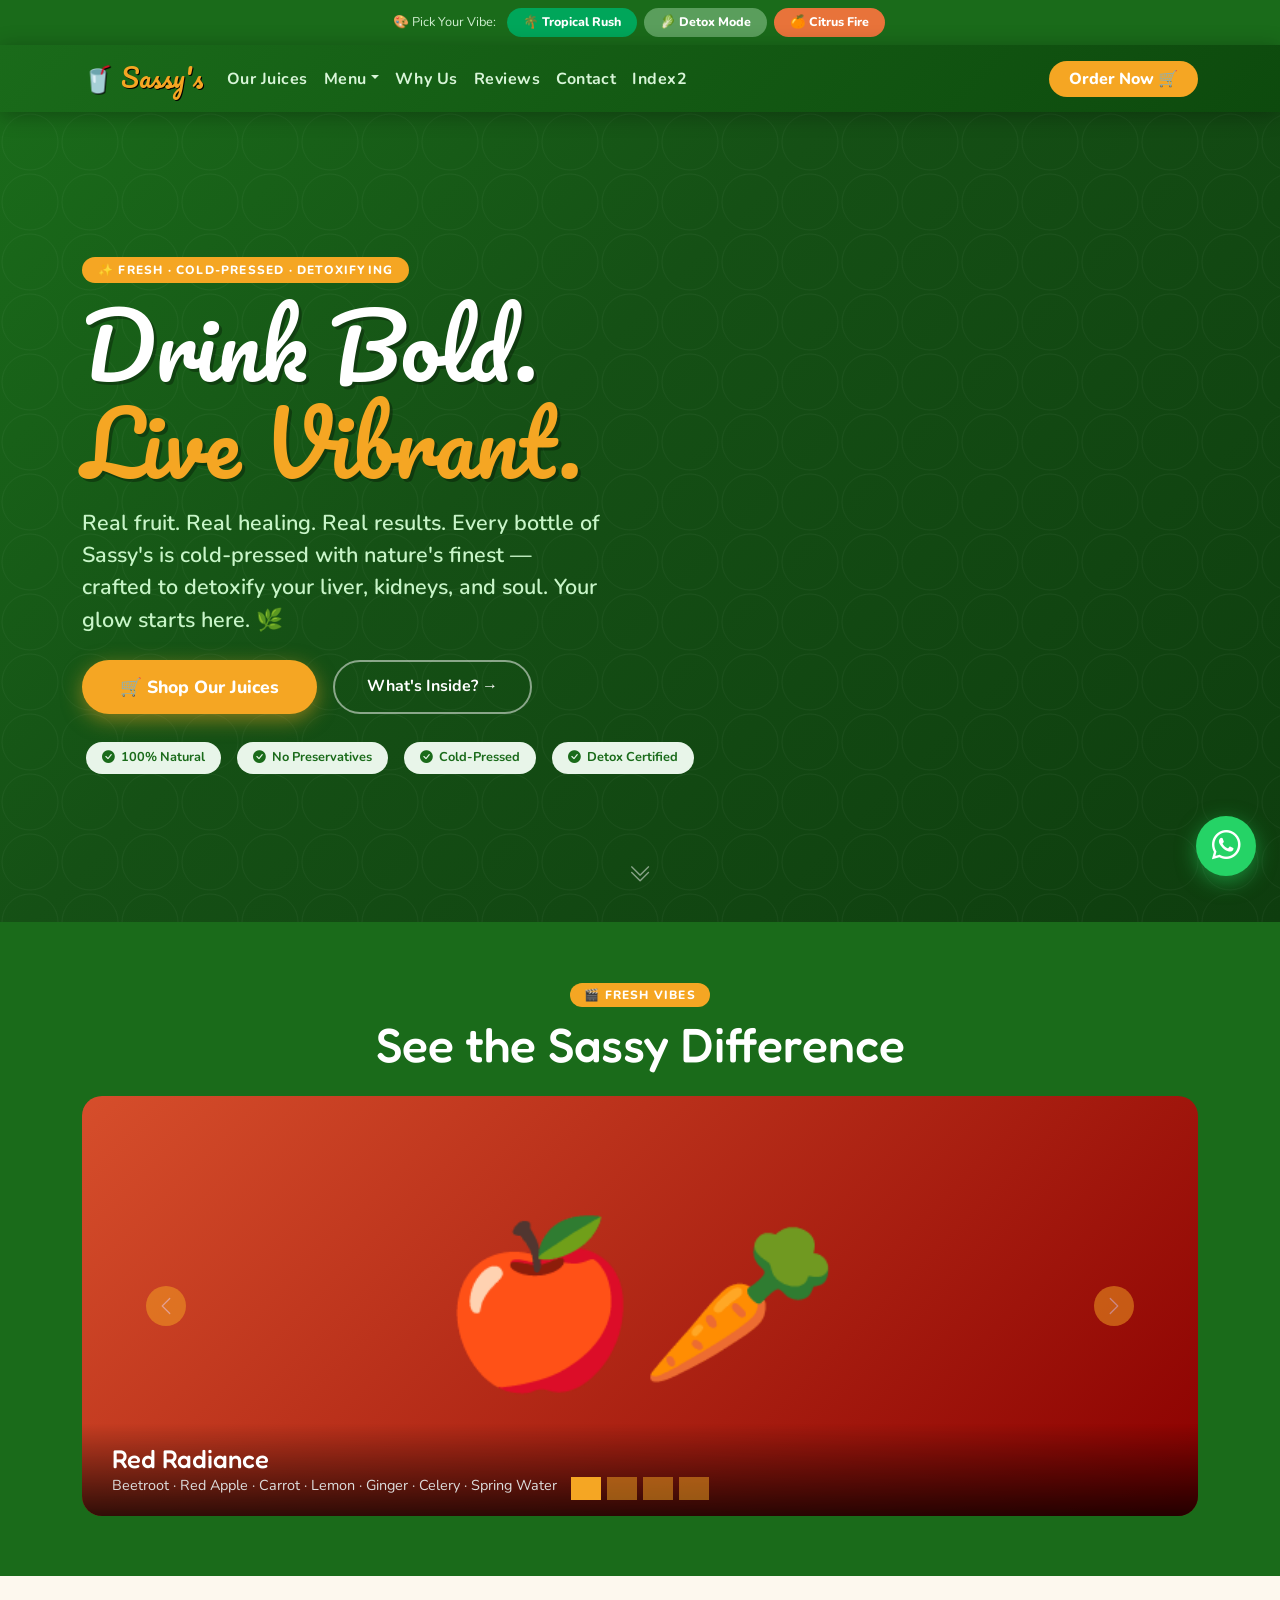
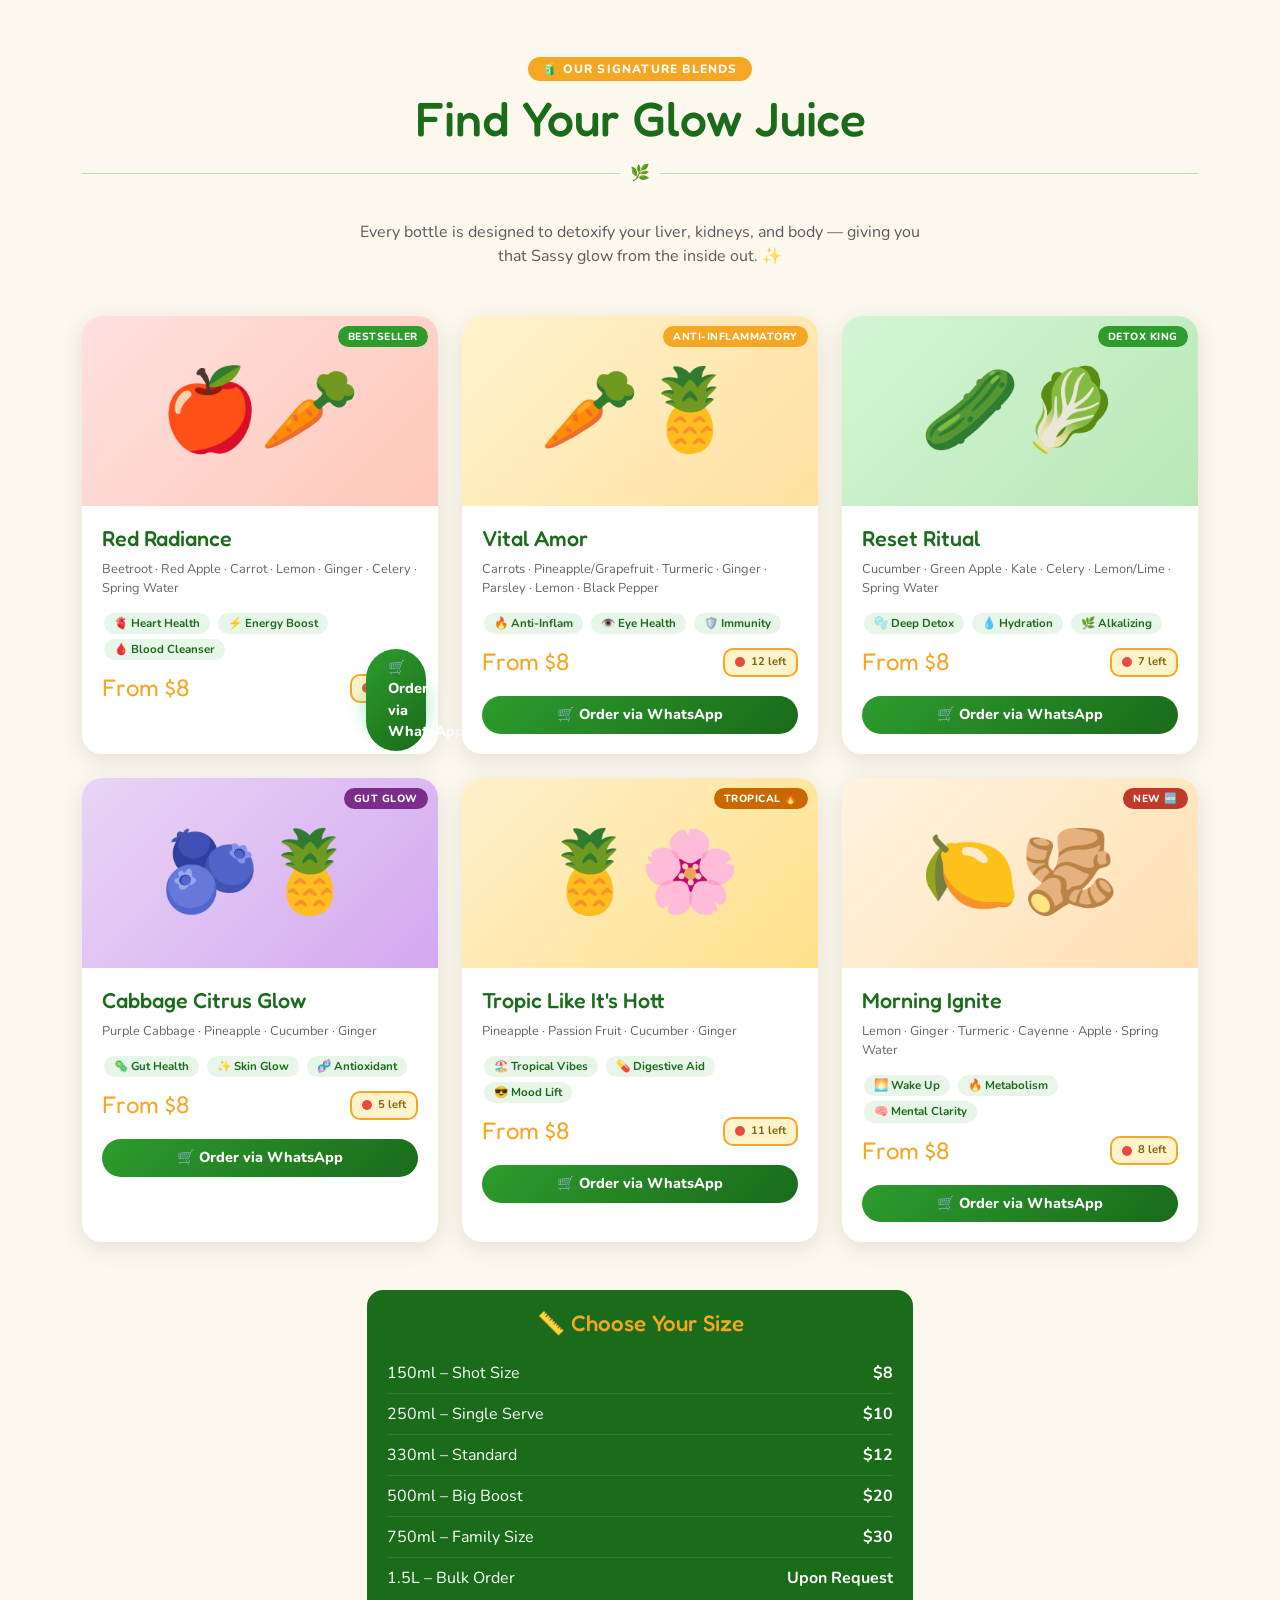
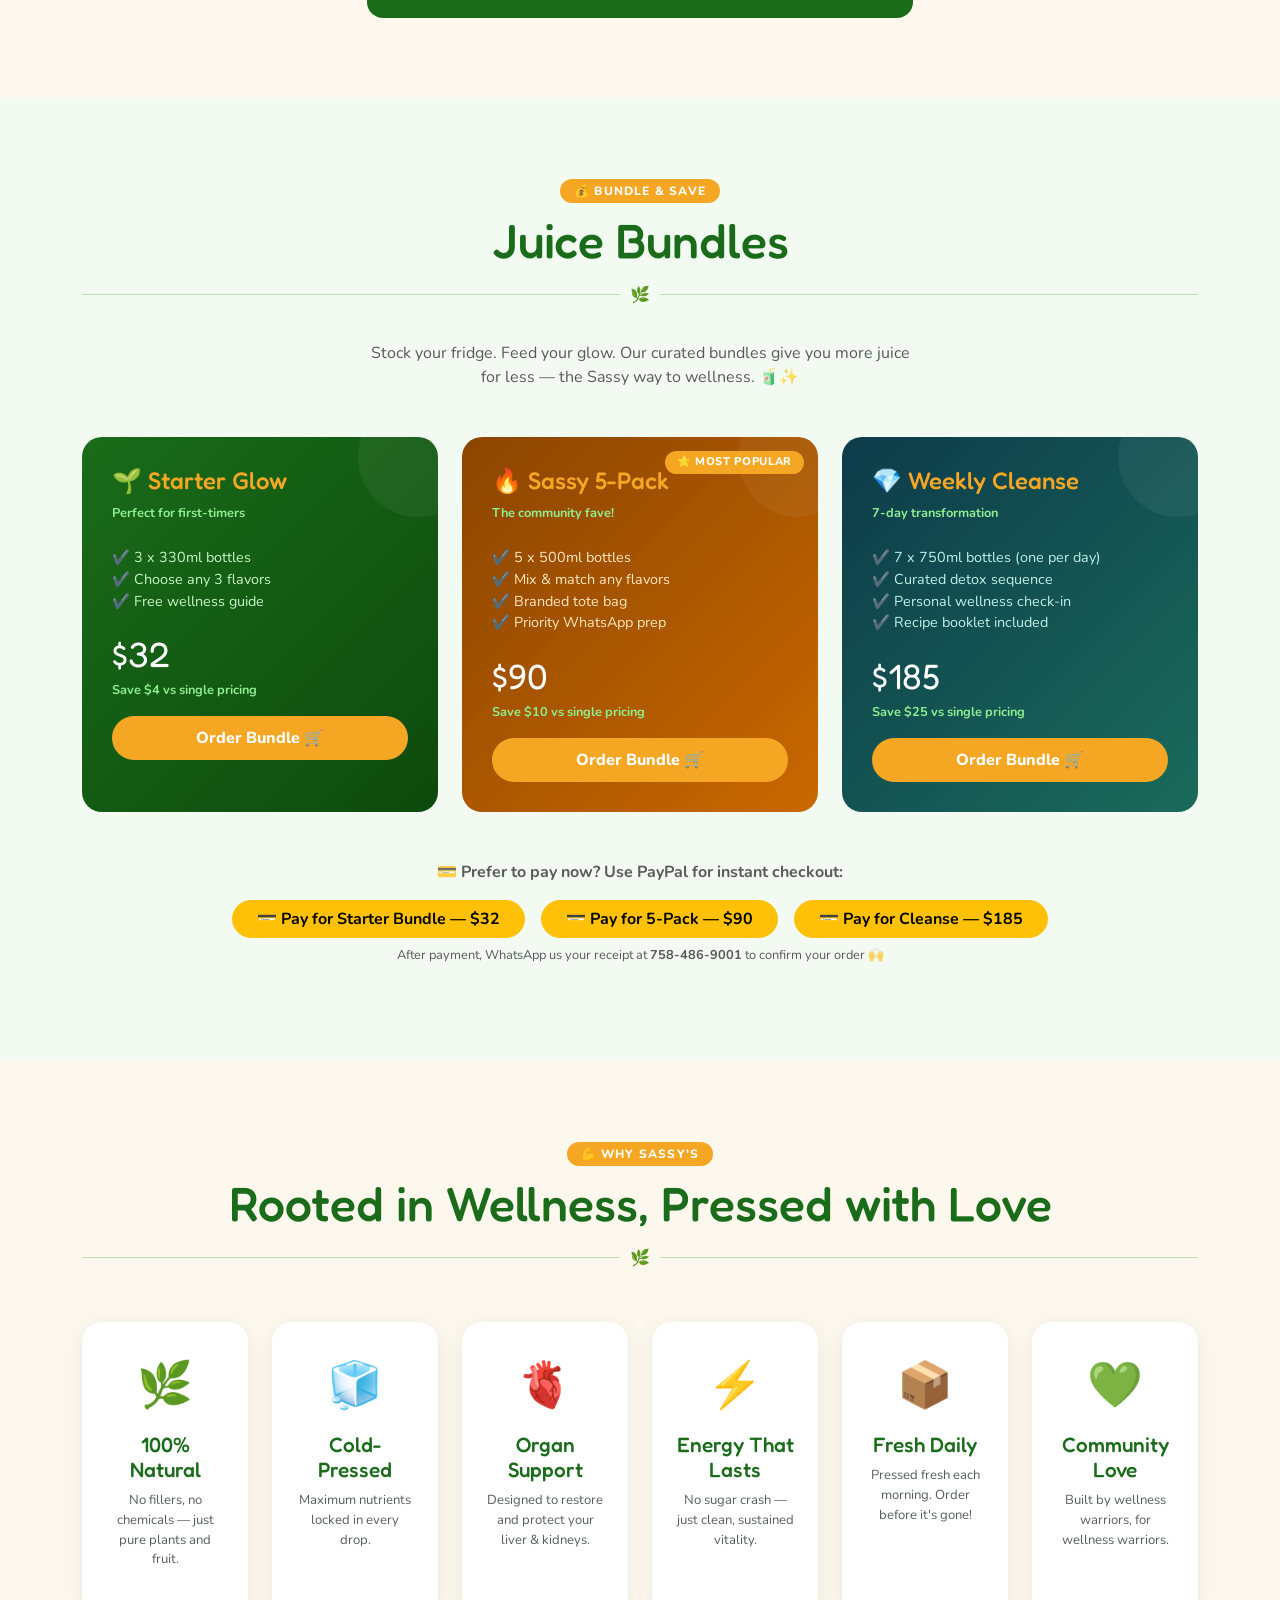
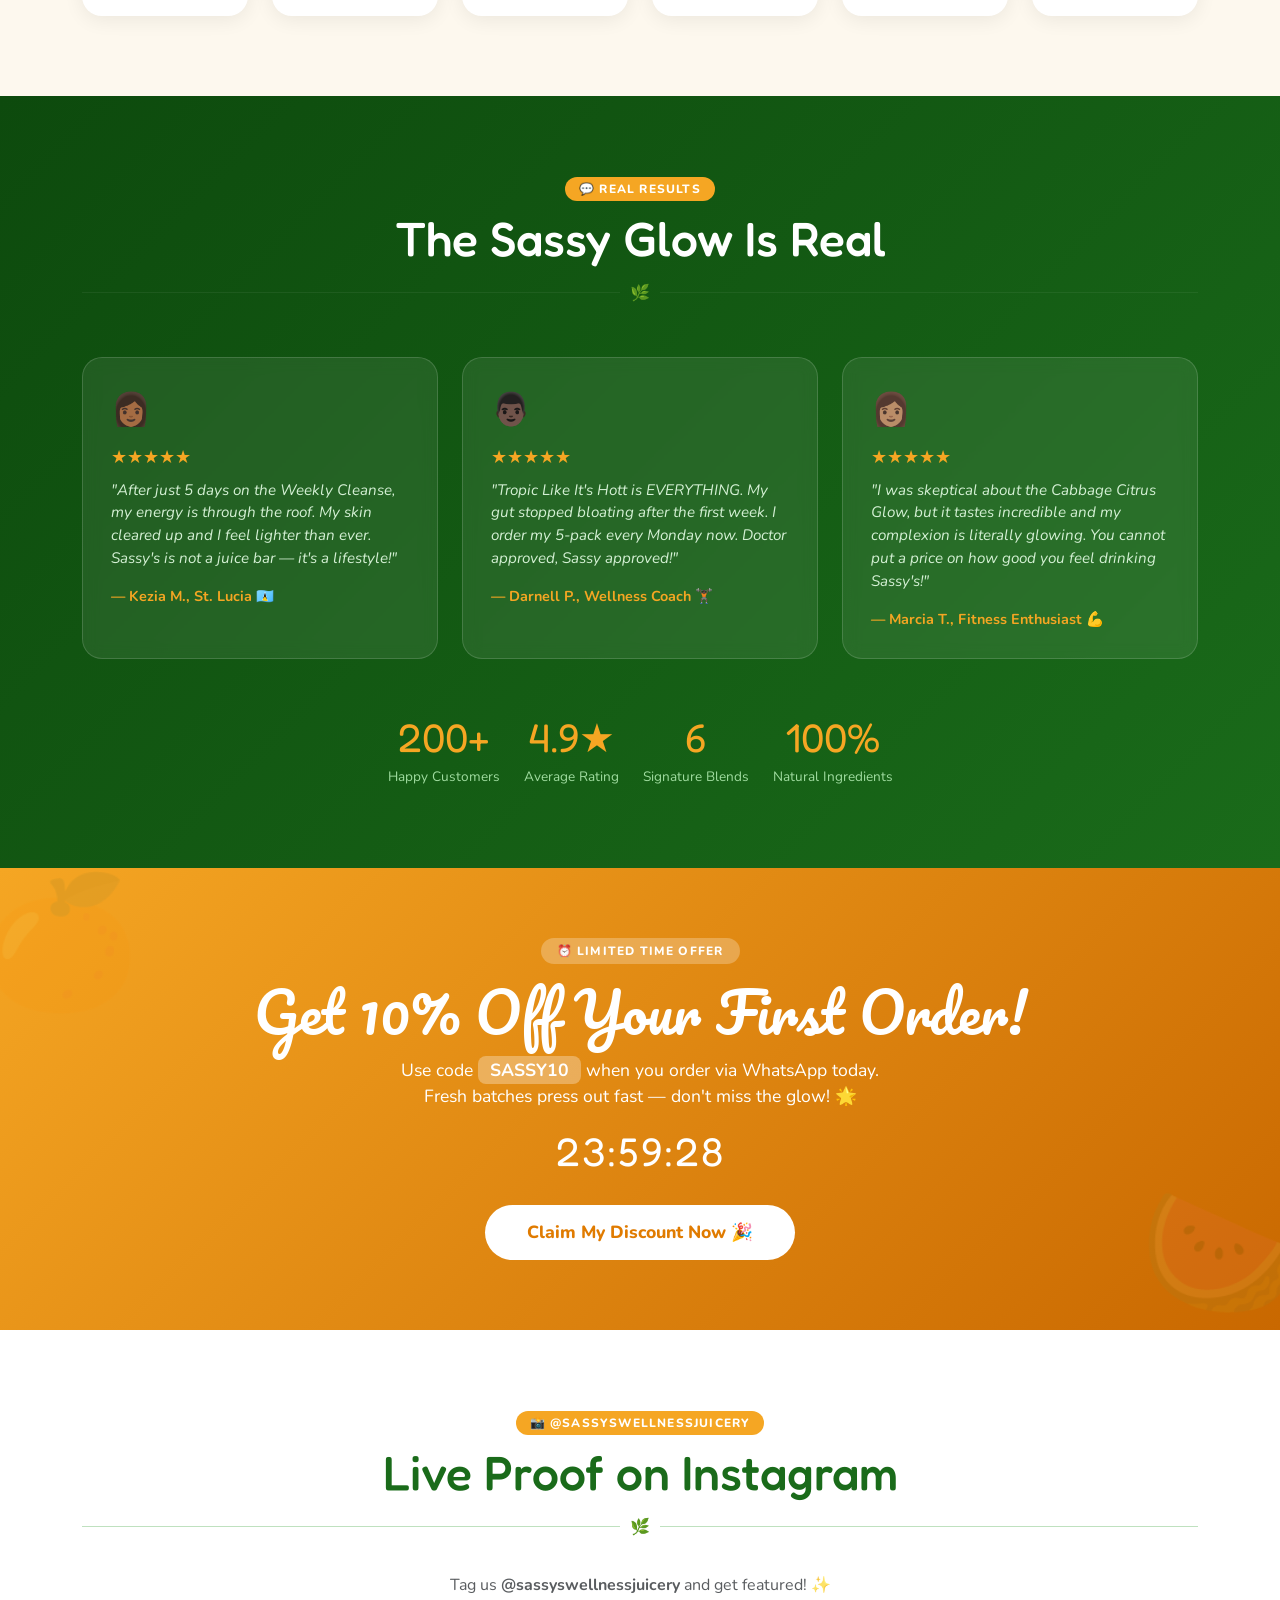
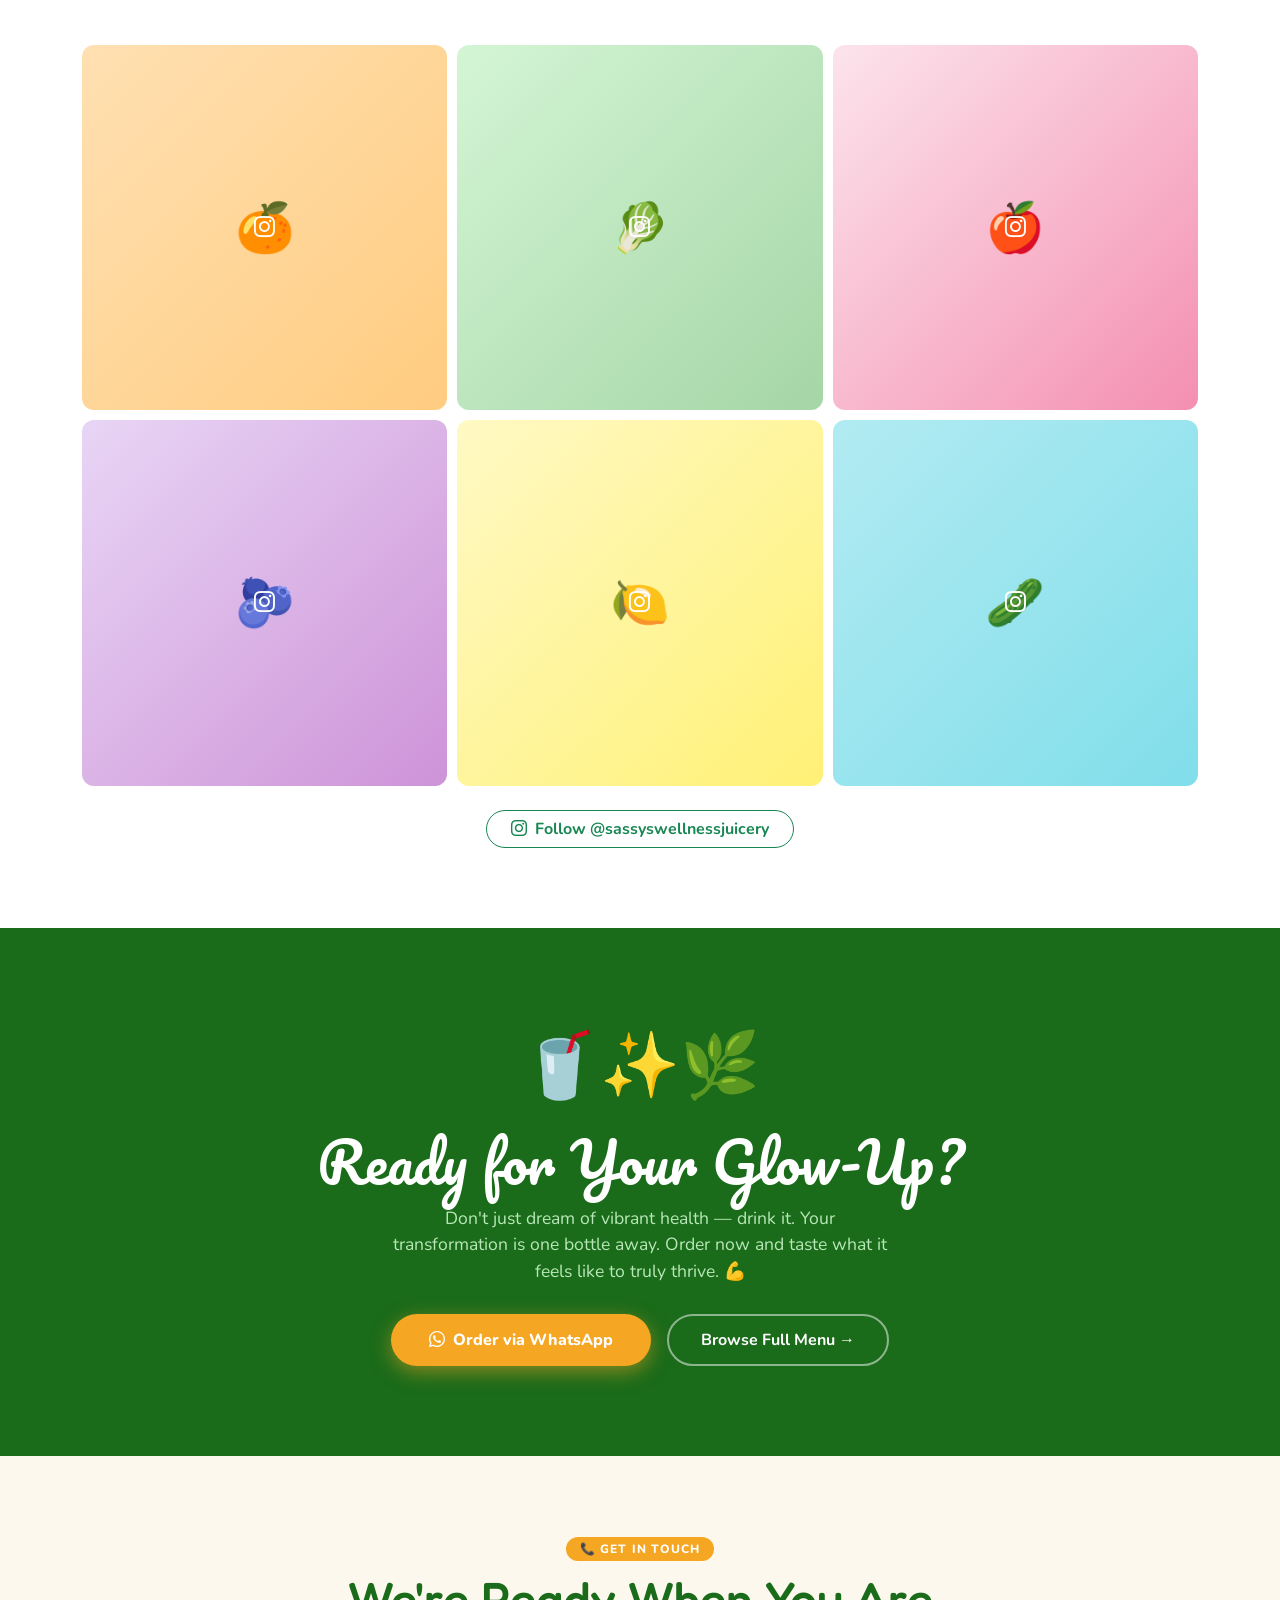
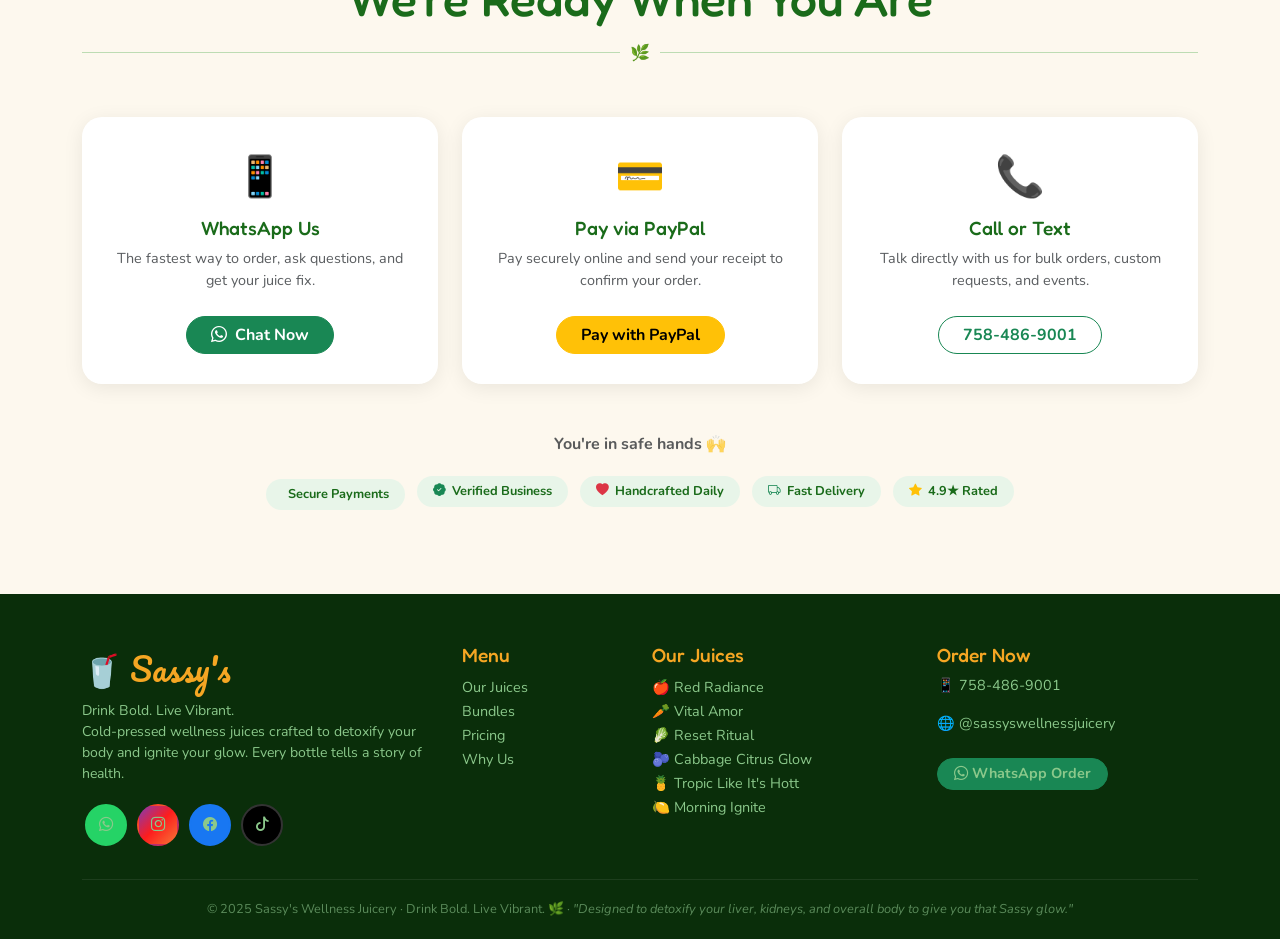
==== commit 0e4a0842: "Update index.html minor edits made" ====
--- a/index.html
+++ b/index.html
@@ -709,6 +709,7 @@
         </div>
       </div>
       <div class="col-lg-5 text-center" data-aos="fade-left" data-aos-duration="900">
+        <!--
         <div class="hero-fruits">🍍🍊🍉🥝</div>
         <div class="mt-3">
           <div class="stock-counter mx-auto">
@@ -716,13 +717,14 @@
             🔥 <span id="stock-count">Only 14 bottles left today!</span>
           </div>
         </div>
+        -->
       </div>
     </div>
   </div>
   <div class="scroll-indicator"><i class="bi bi-chevron-double-down"></i></div>
 </section>
 
-<!-- ===== MARQUEE ===== -->
+<!-- ===== MARQUEE =====
 <div class="marquee-strip">
   <div class="marquee-inner" id="marqueeInner">
     <span>🍍 Pineapple Power</span><span>🍊 Citrus Cleanse</span><span>🥬 Kale Kickstart</span>
@@ -733,7 +735,7 @@
     <span>🍋 Lemon Zest</span><span>🥒 Cucumber Cool</span><span>🌱 Live Vibrant</span>
   </div>
 </div>
-
+-->
 <!-- ===== CAROUSEL ===== -->
 <section class="juice-carousel-section">
   <div class="container" data-aos="fade-up">
@@ -826,7 +828,10 @@
               <span class="juice-card-price">From $8</span>
               <span class="stock-counter" style="font-size:0.7rem; padding:4px 10px;"><div class="stock-dot"></div> 9 left</span>
             </div>
+            
+            <a href="https://wa.me/17584869001?text=Hi%20Sassy's!%20I'm%20interested%20in%20ordering%20Red%20Radiance" target="_blank" class="wa-float" title="Order on WhatsApp">
             <button class="btn-order-card" onclick="orderWhatsApp('Red Radiance')">🛒 Order via WhatsApp</button>
+            </a>
           </div>
         </div>
       </div>
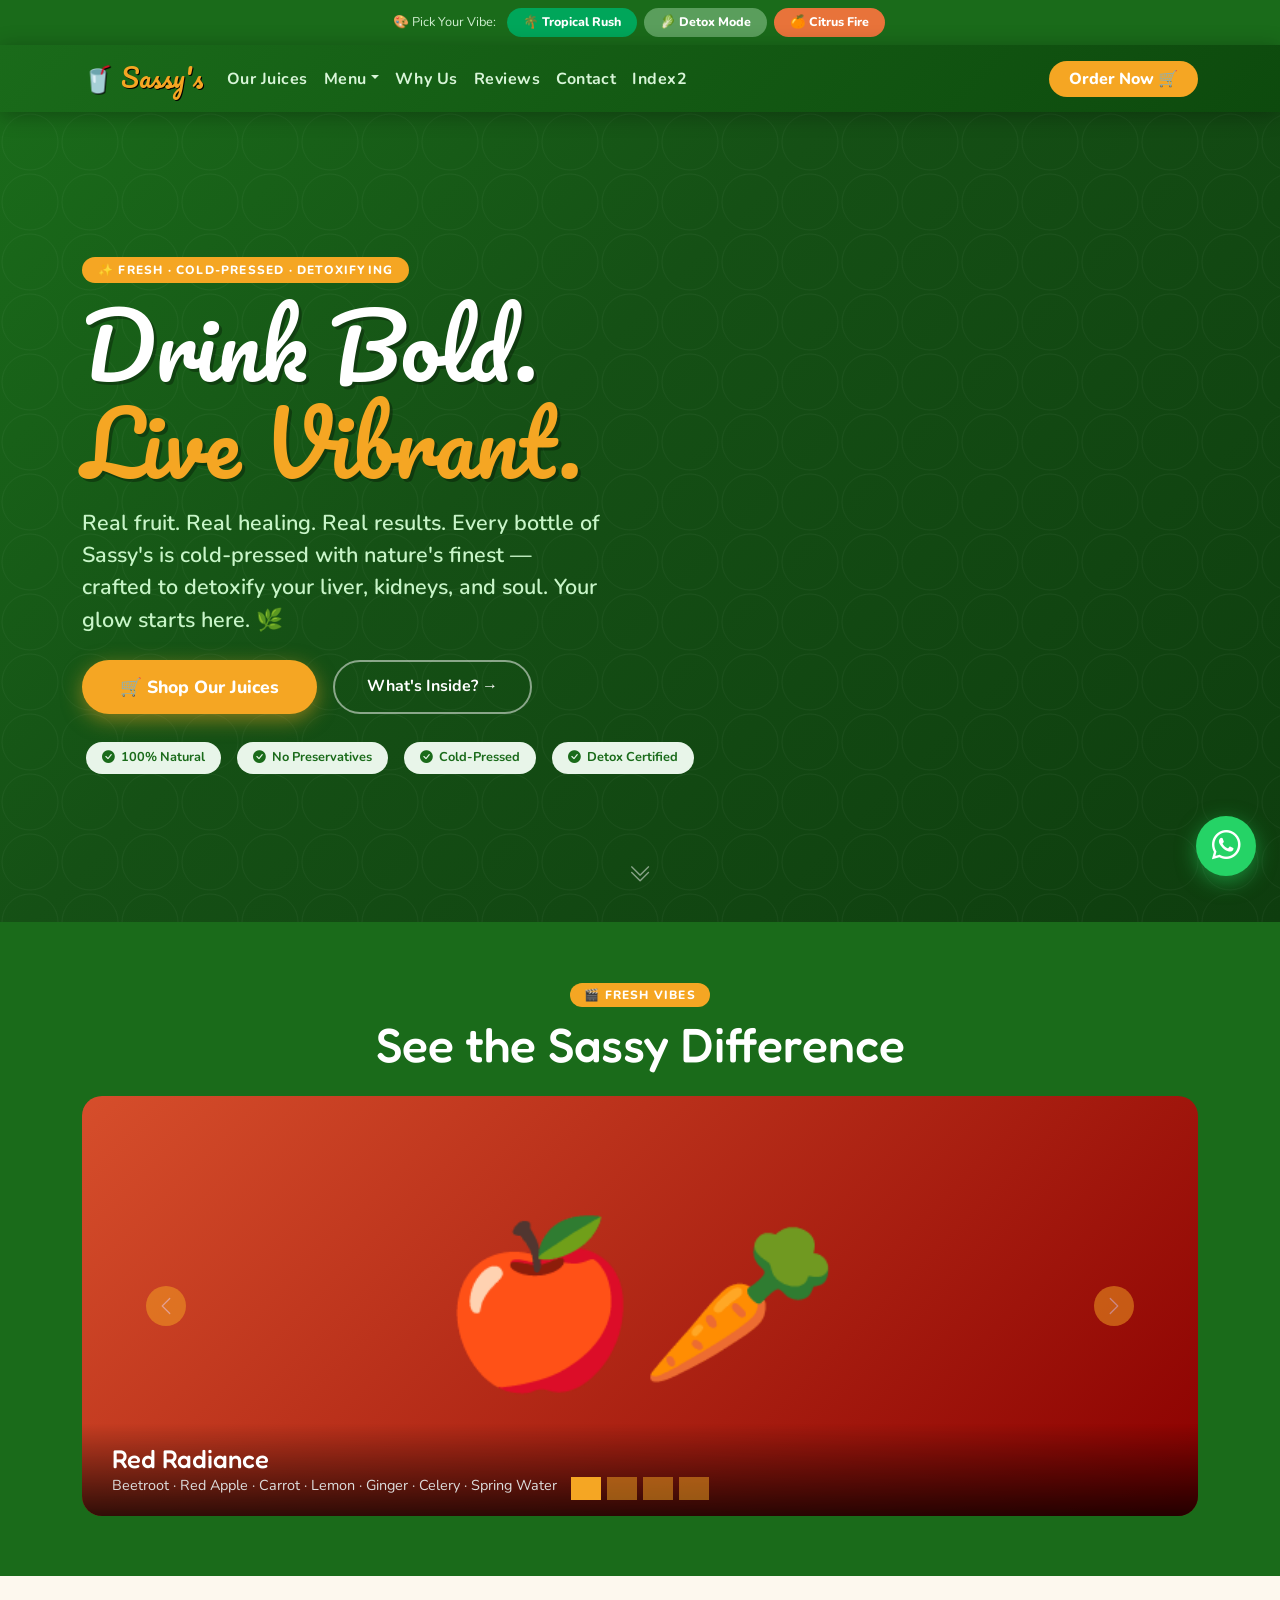
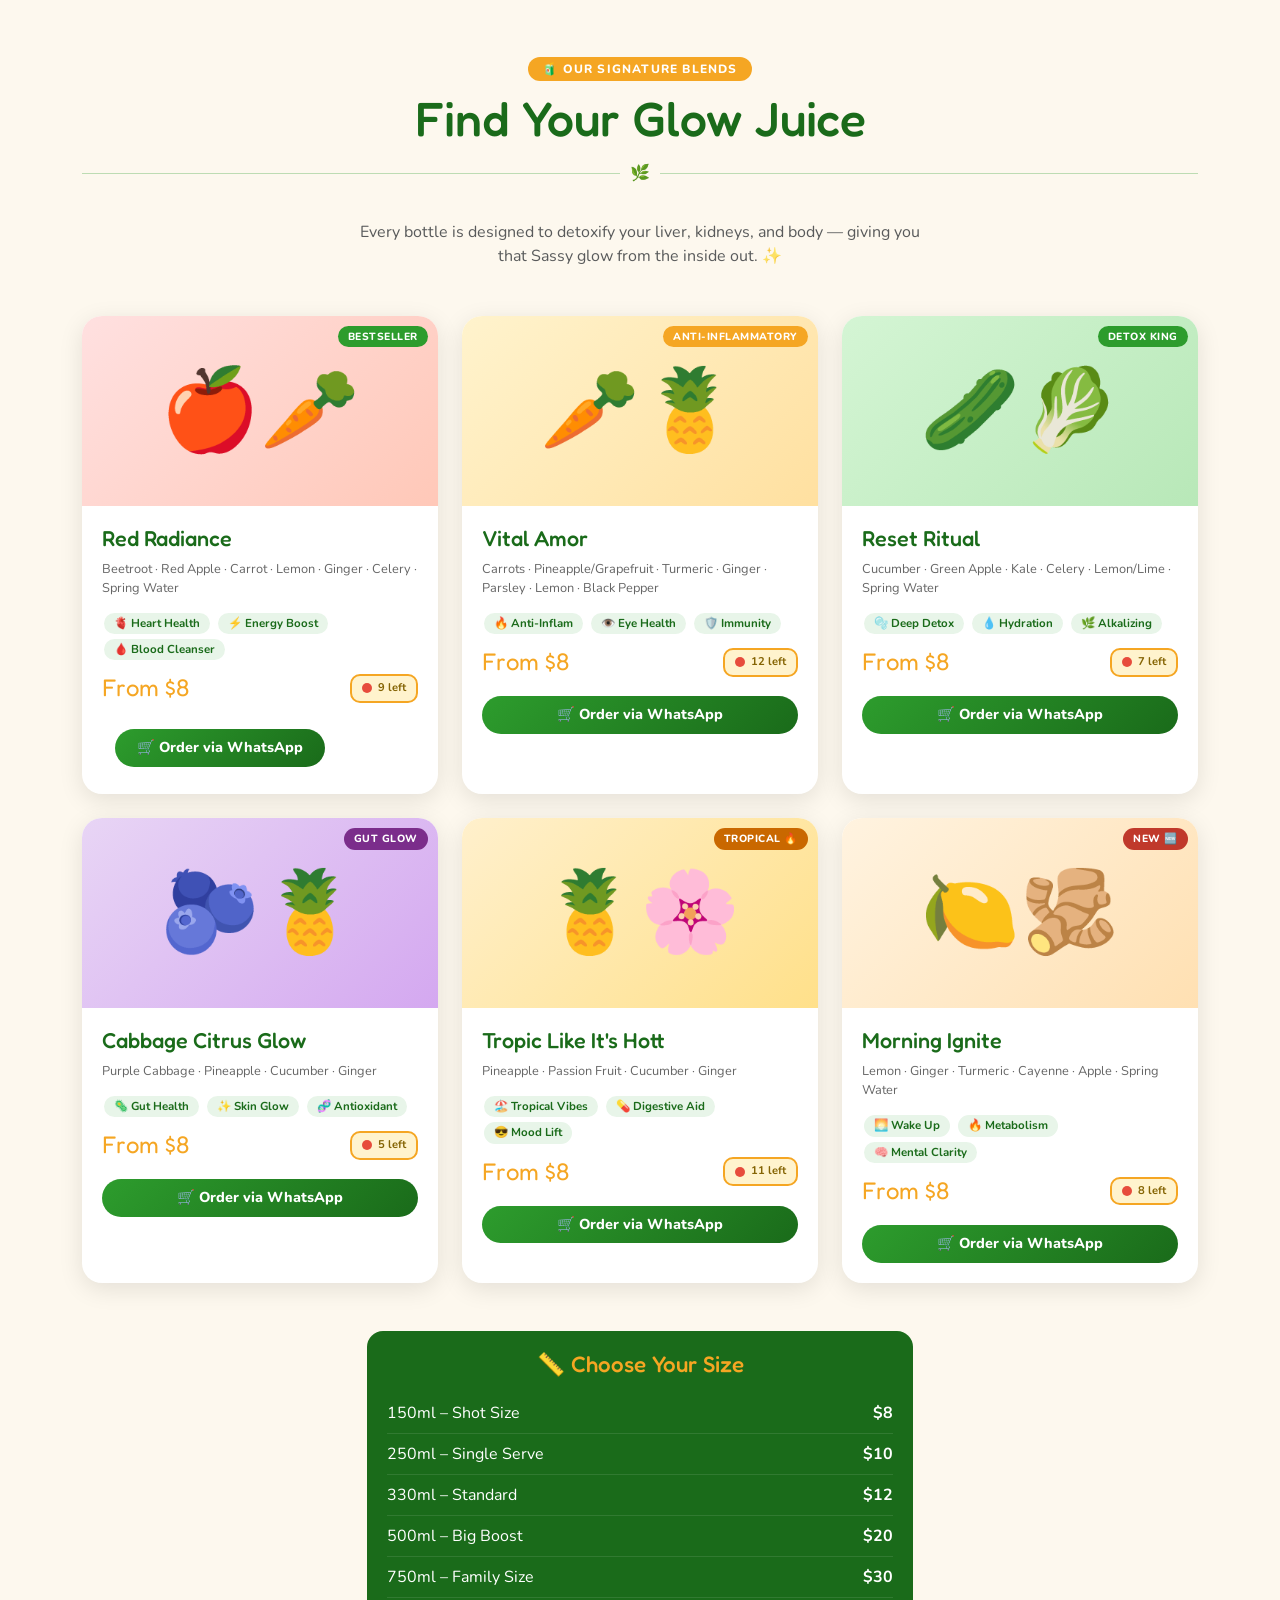
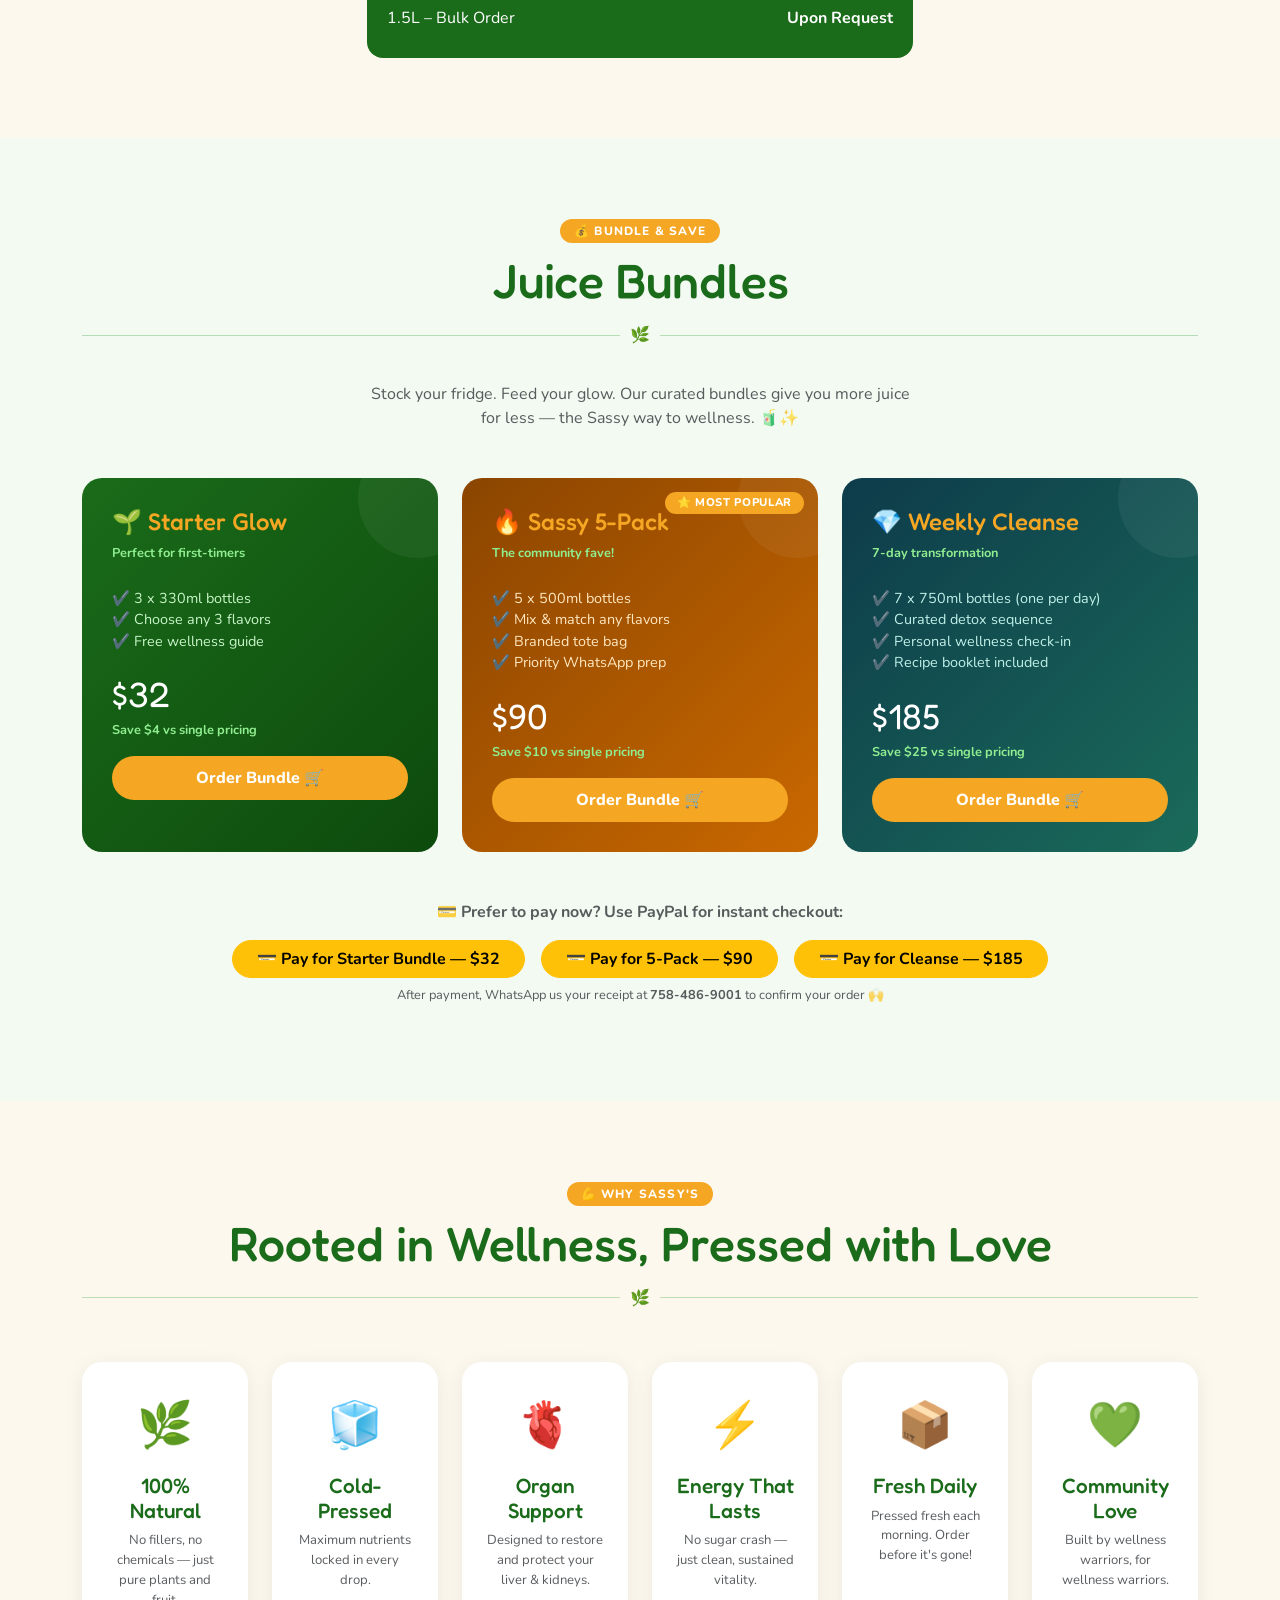
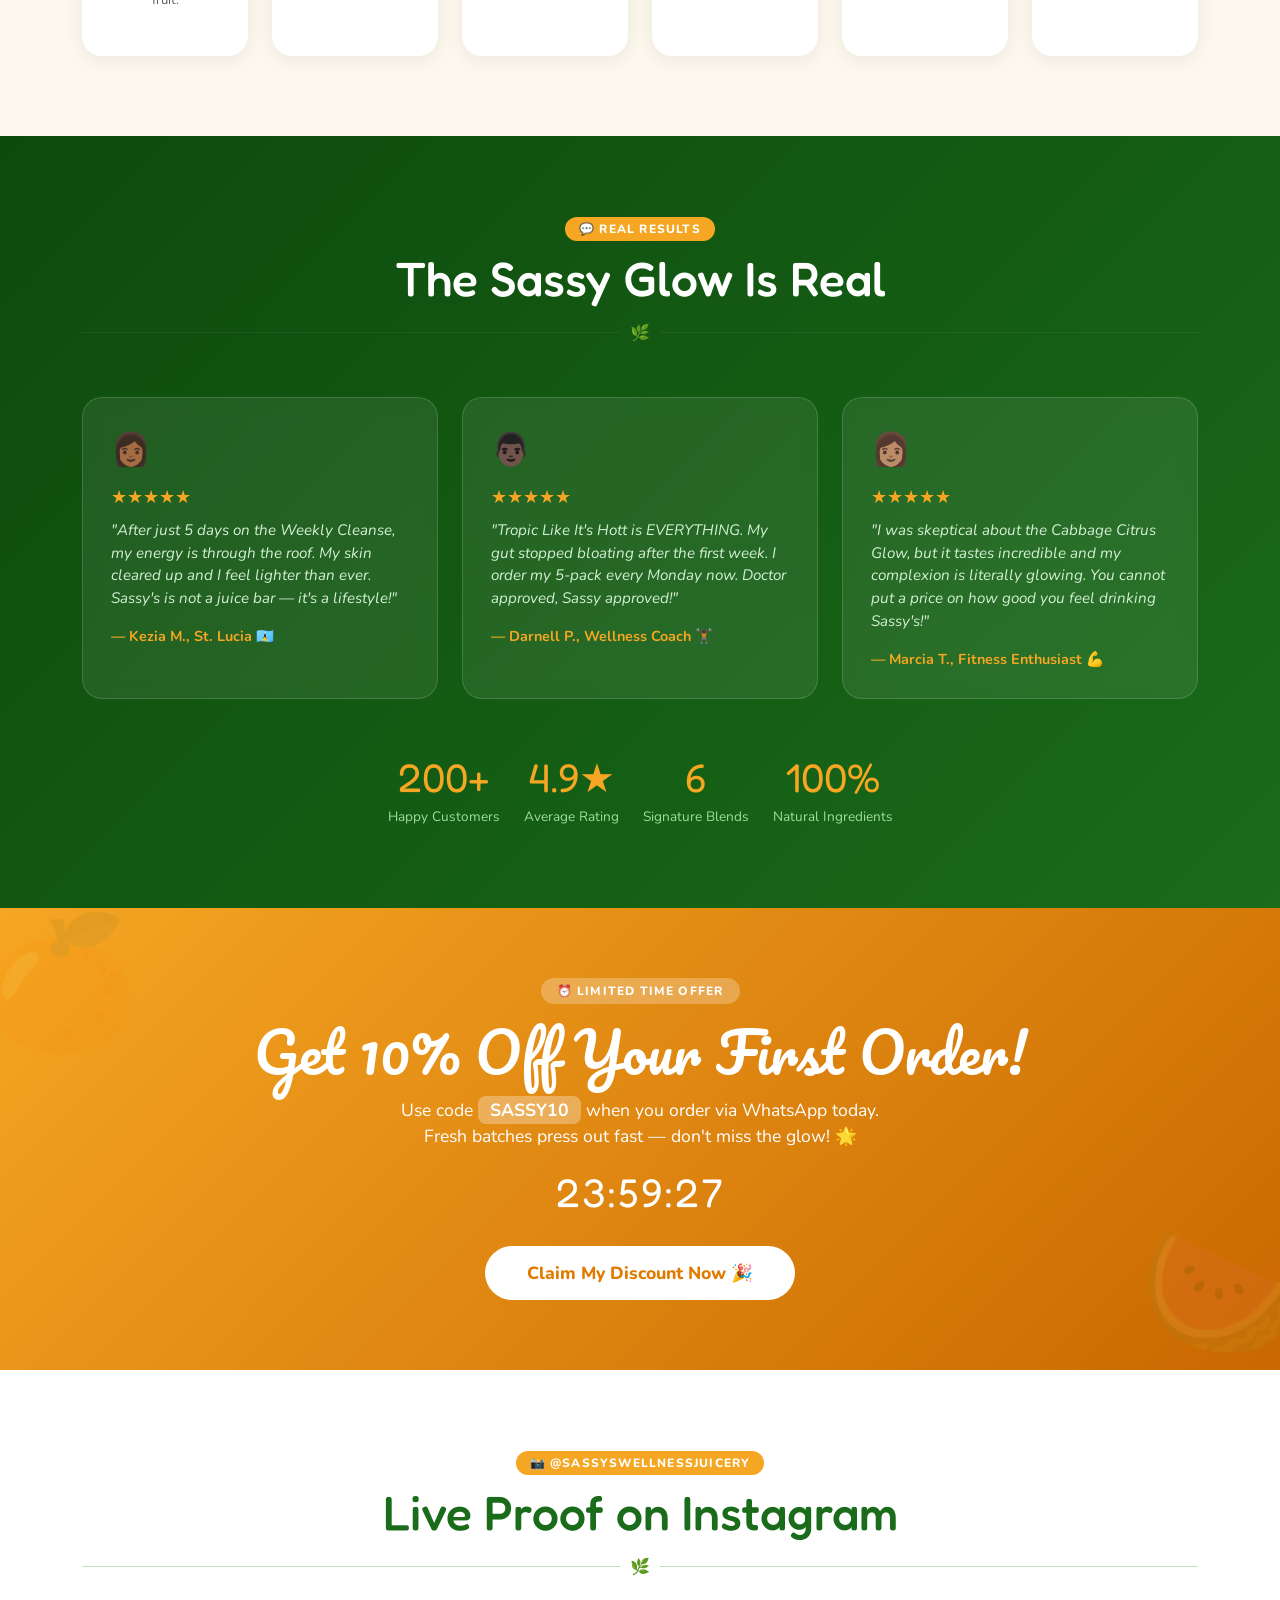
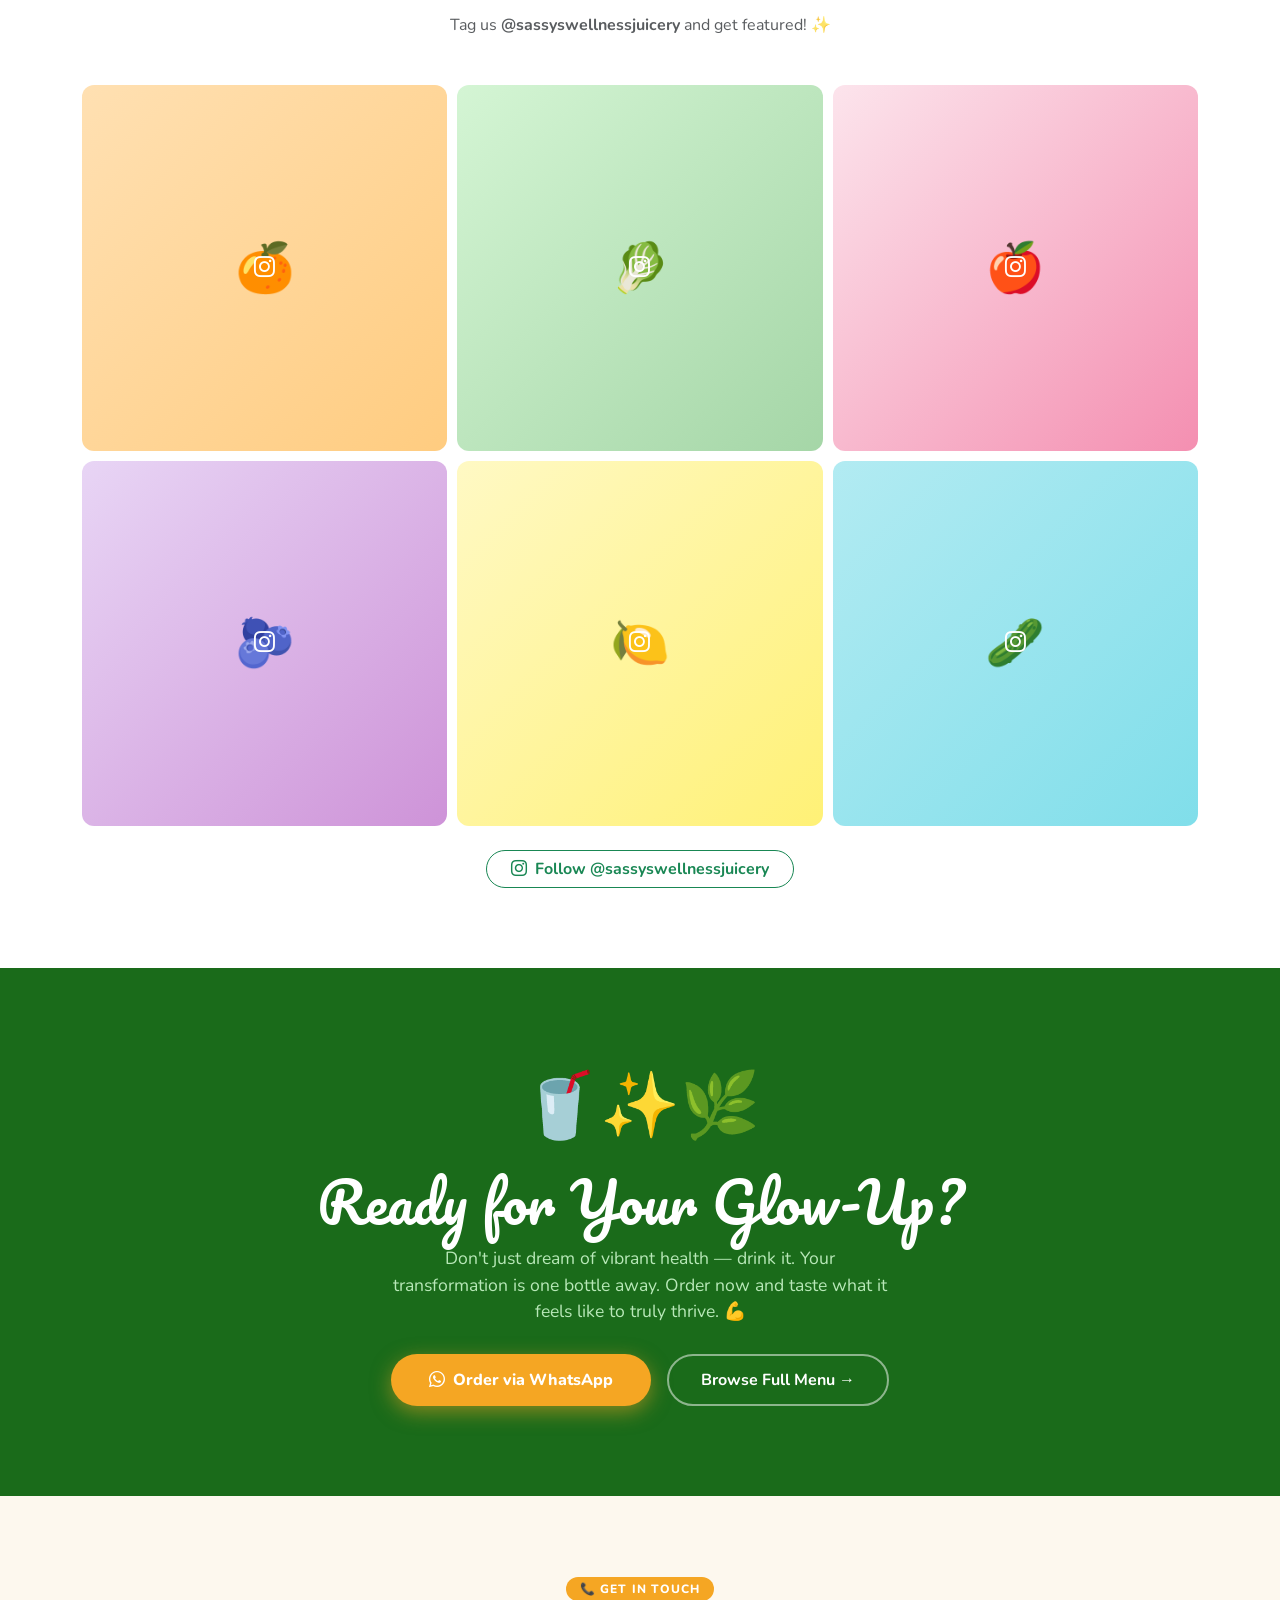
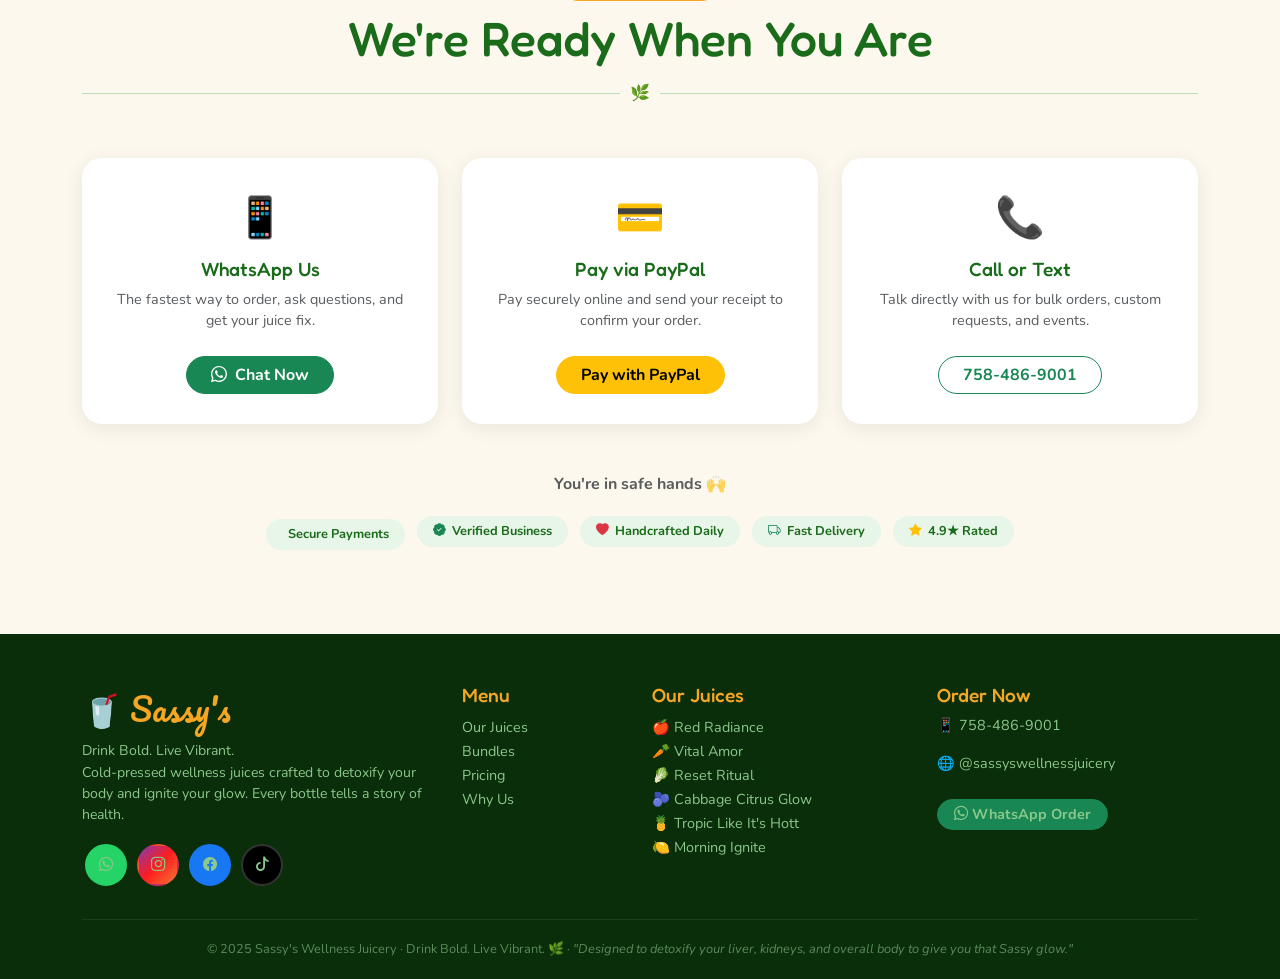
==== commit de293c11: "Update index.html" ====
--- a/index.html
+++ b/index.html
@@ -829,7 +829,7 @@
               <span class="stock-counter" style="font-size:0.7rem; padding:4px 10px;"><div class="stock-dot"></div> 9 left</span>
             </div>
             
-            <a href="https://wa.me/17584869001?text=Hi%20Sassy's!%20I'm%20interested%20in%20ordering%20Red%20Radiance" target="_blank" class="wa-float" title="Order on WhatsApp">
+            <a href="https://wa.me/17584869001?text=Hi%20Sassy's!%20I'm%20interested%20in%20ordering%20Red%20Radiance" target="_blank" class="btn" title="Order on WhatsApp">
             <button class="btn-order-card" onclick="orderWhatsApp('Red Radiance')">🛒 Order via WhatsApp</button>
             </a>
           </div>
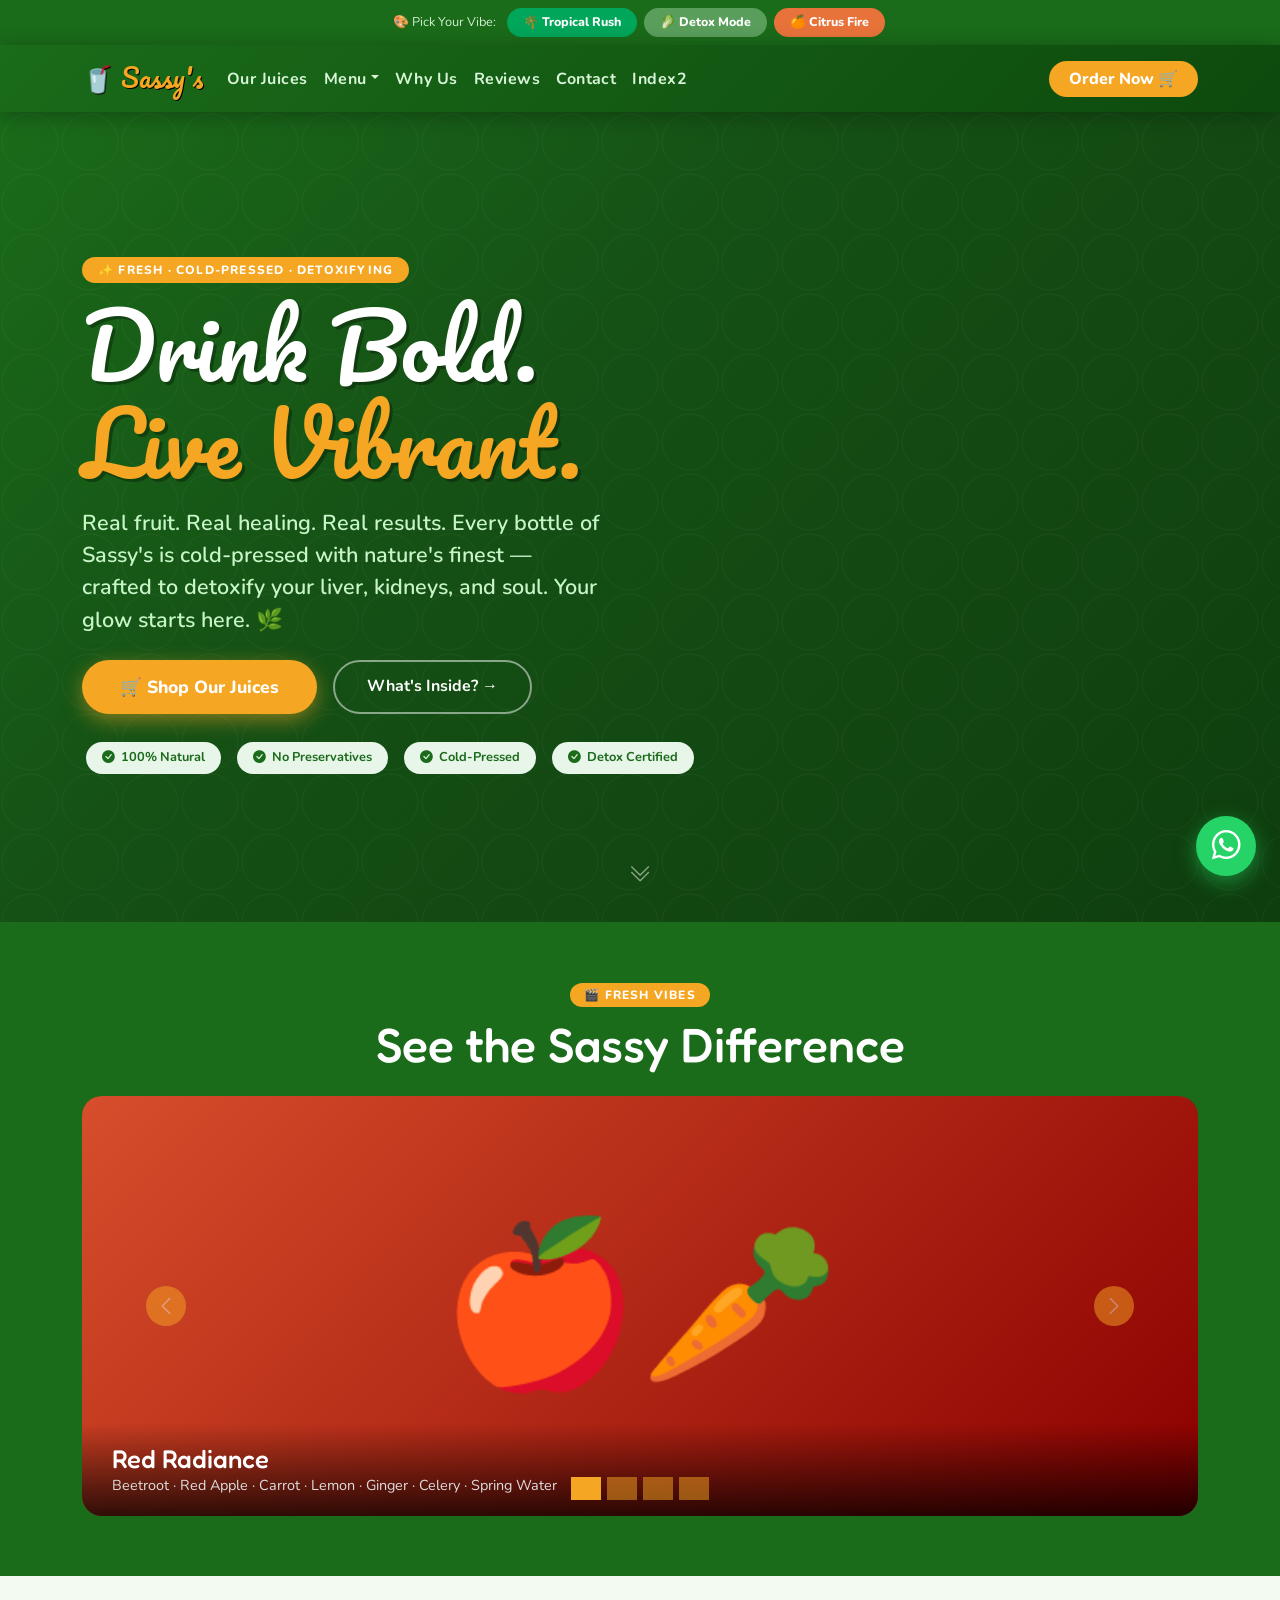
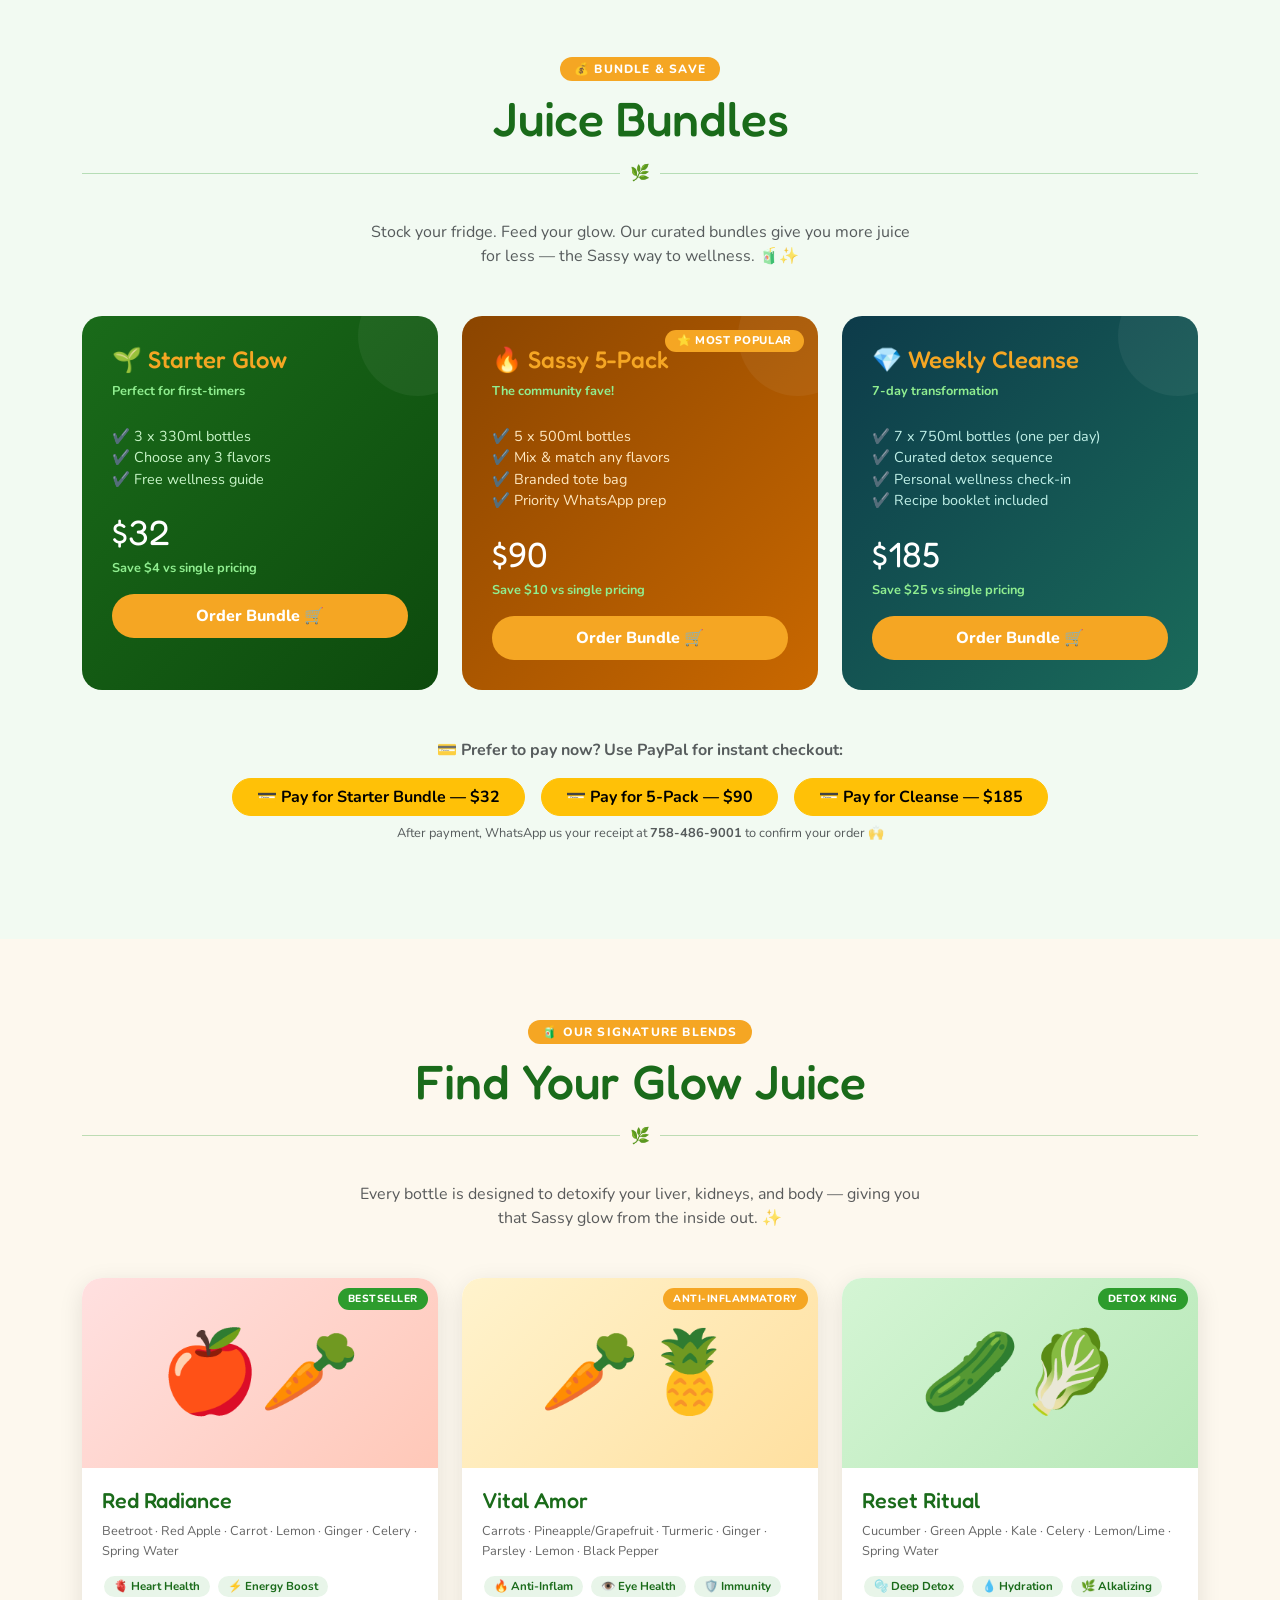
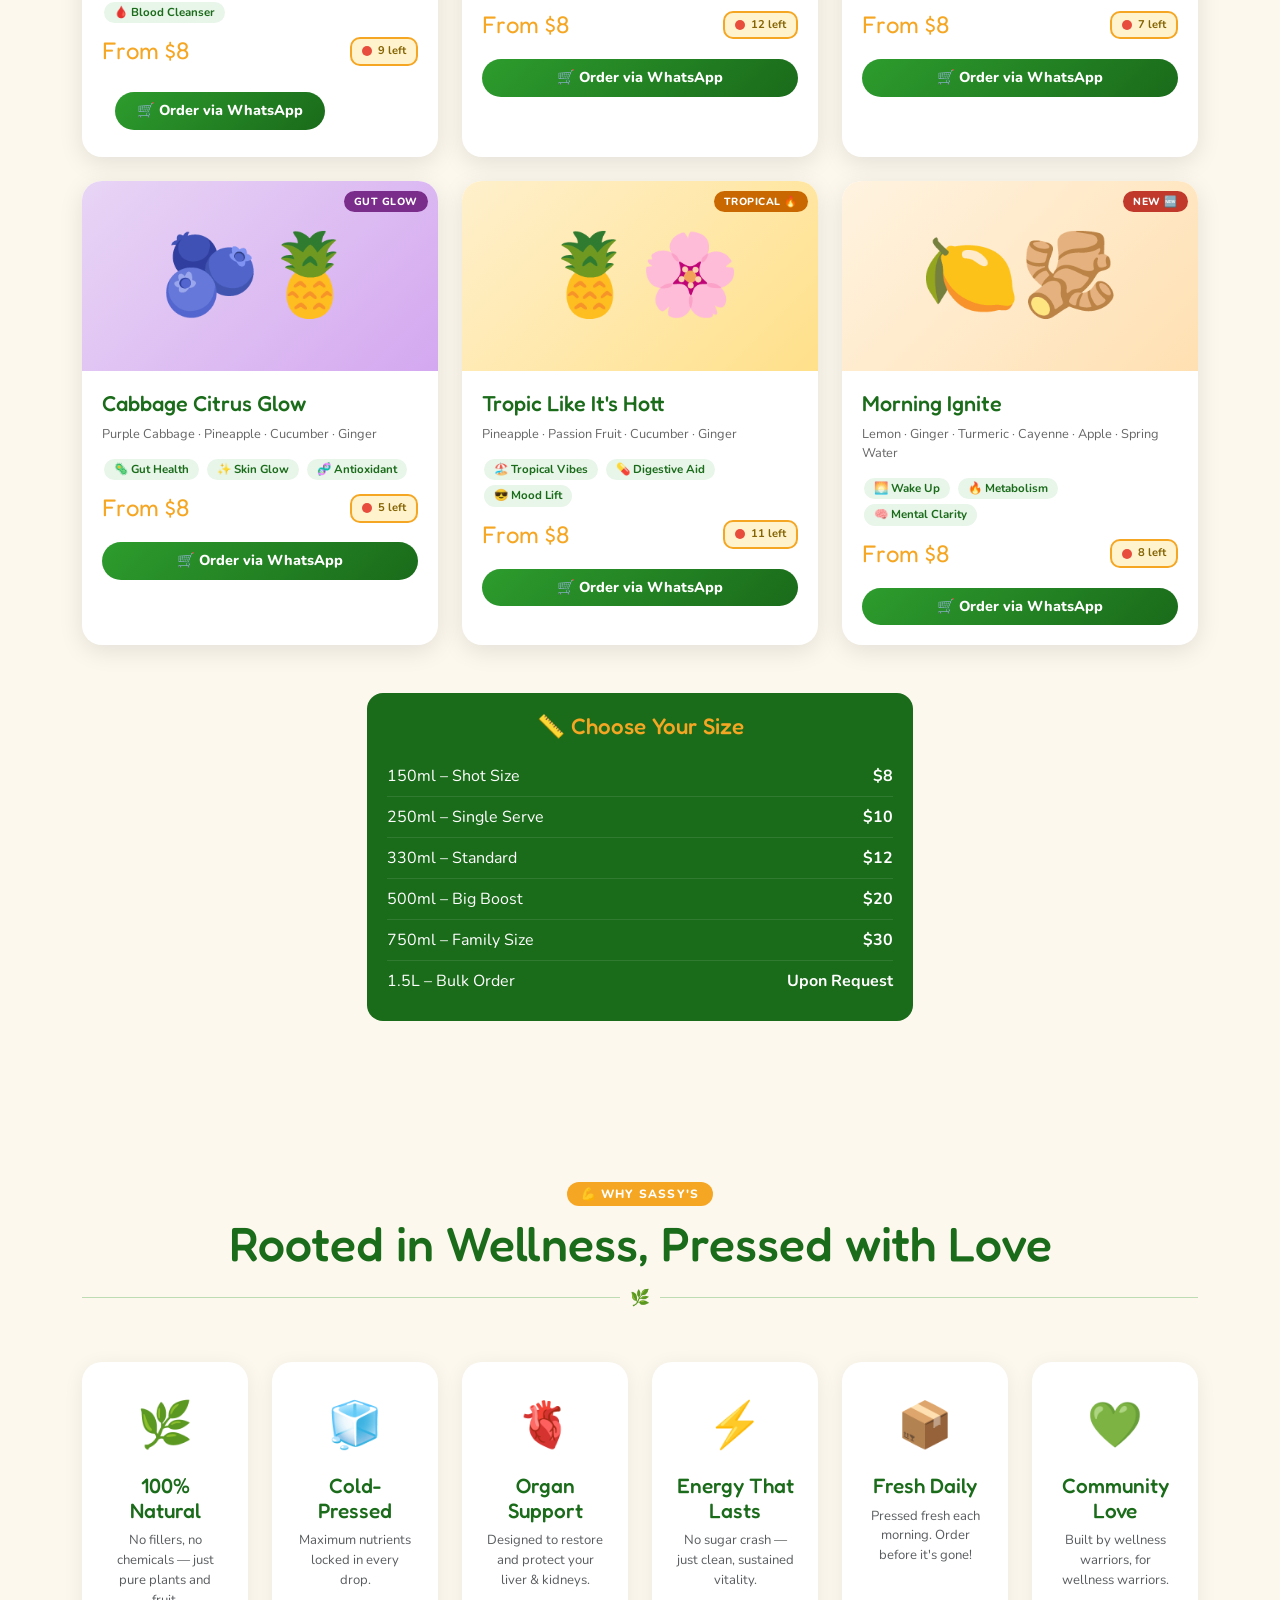
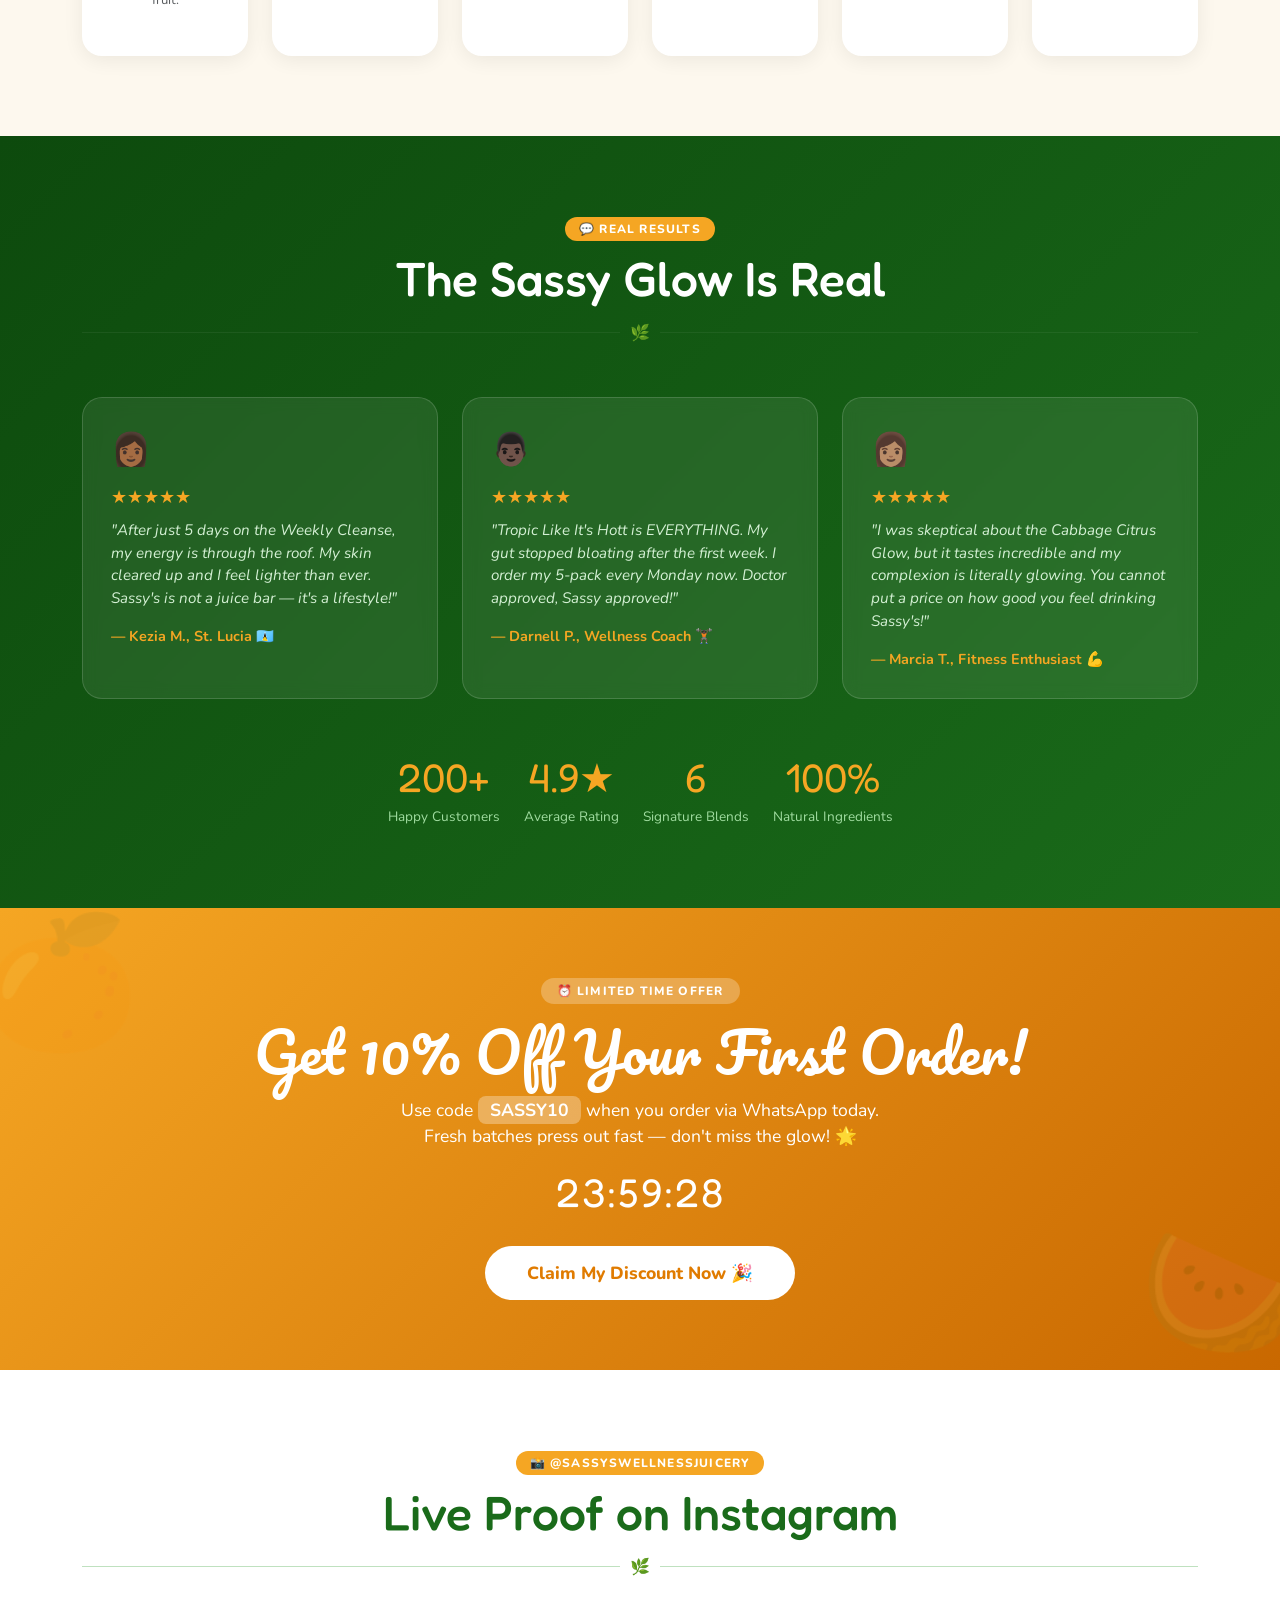
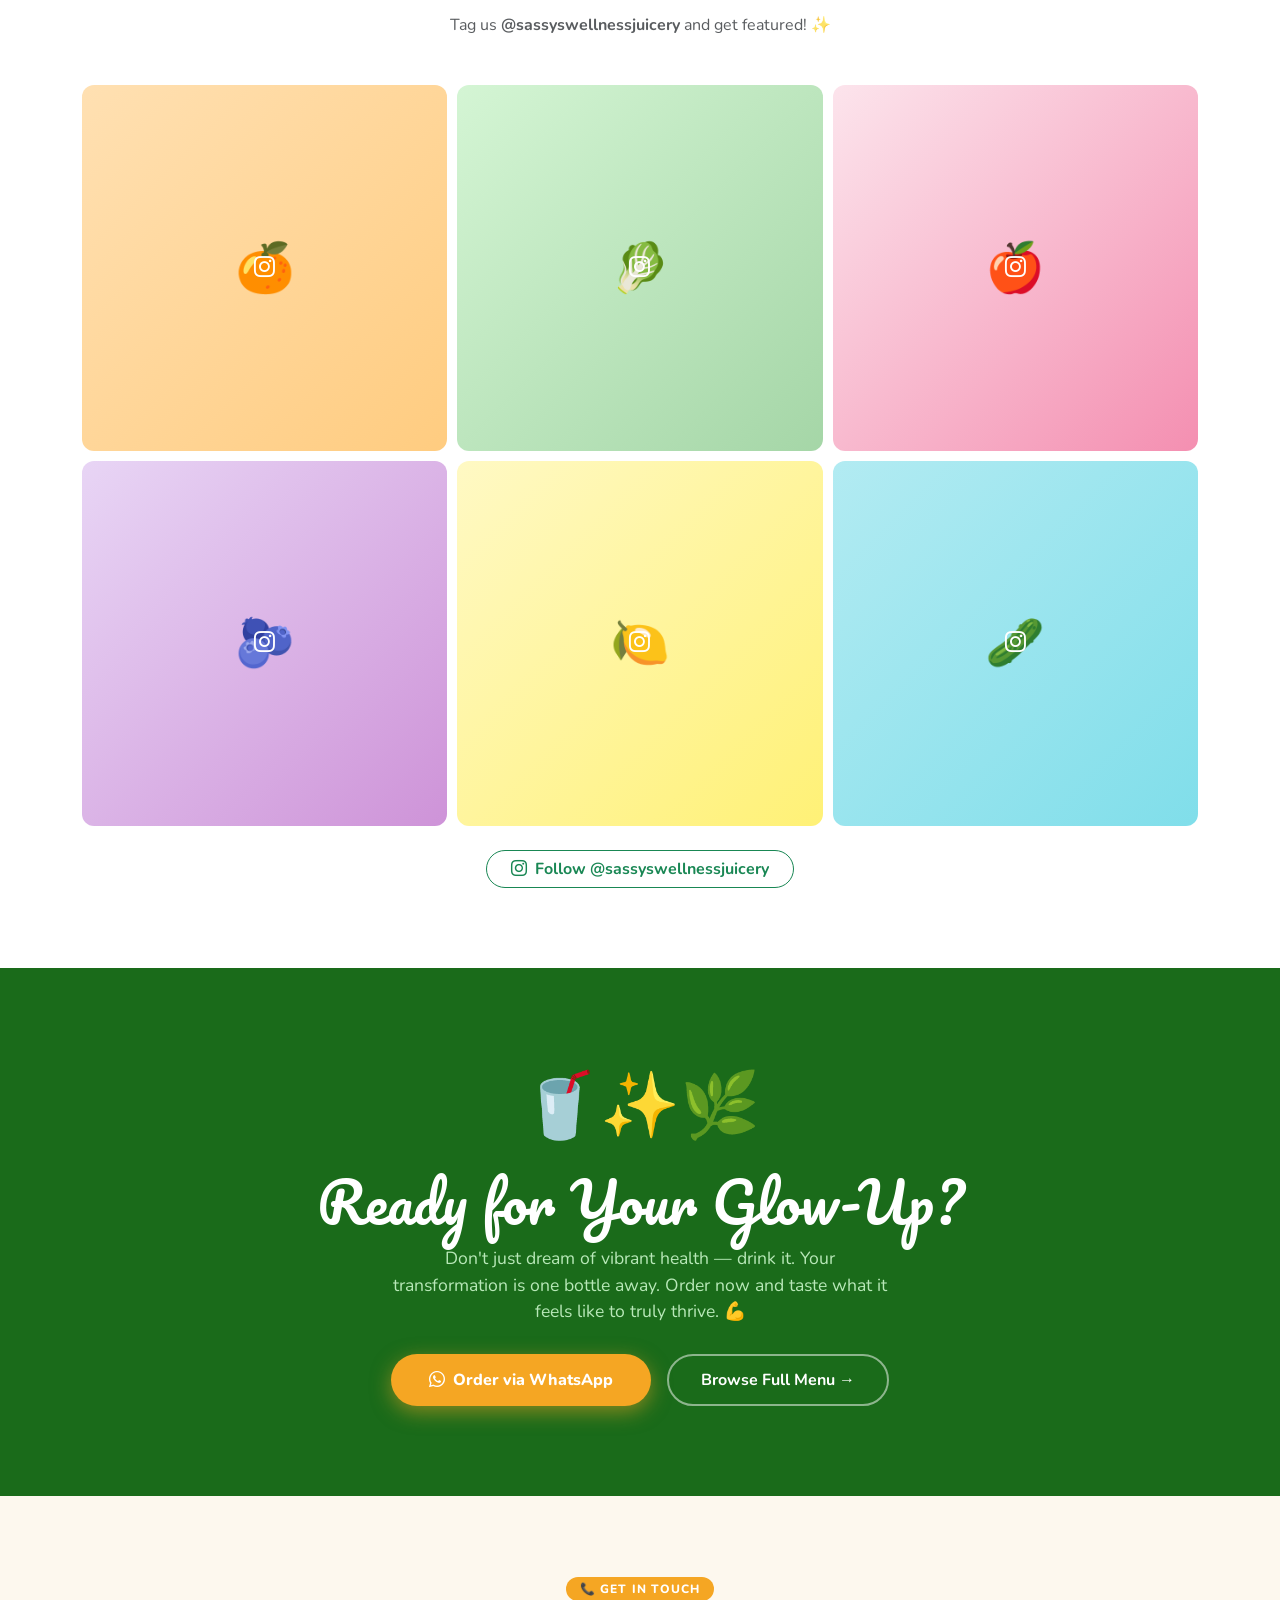
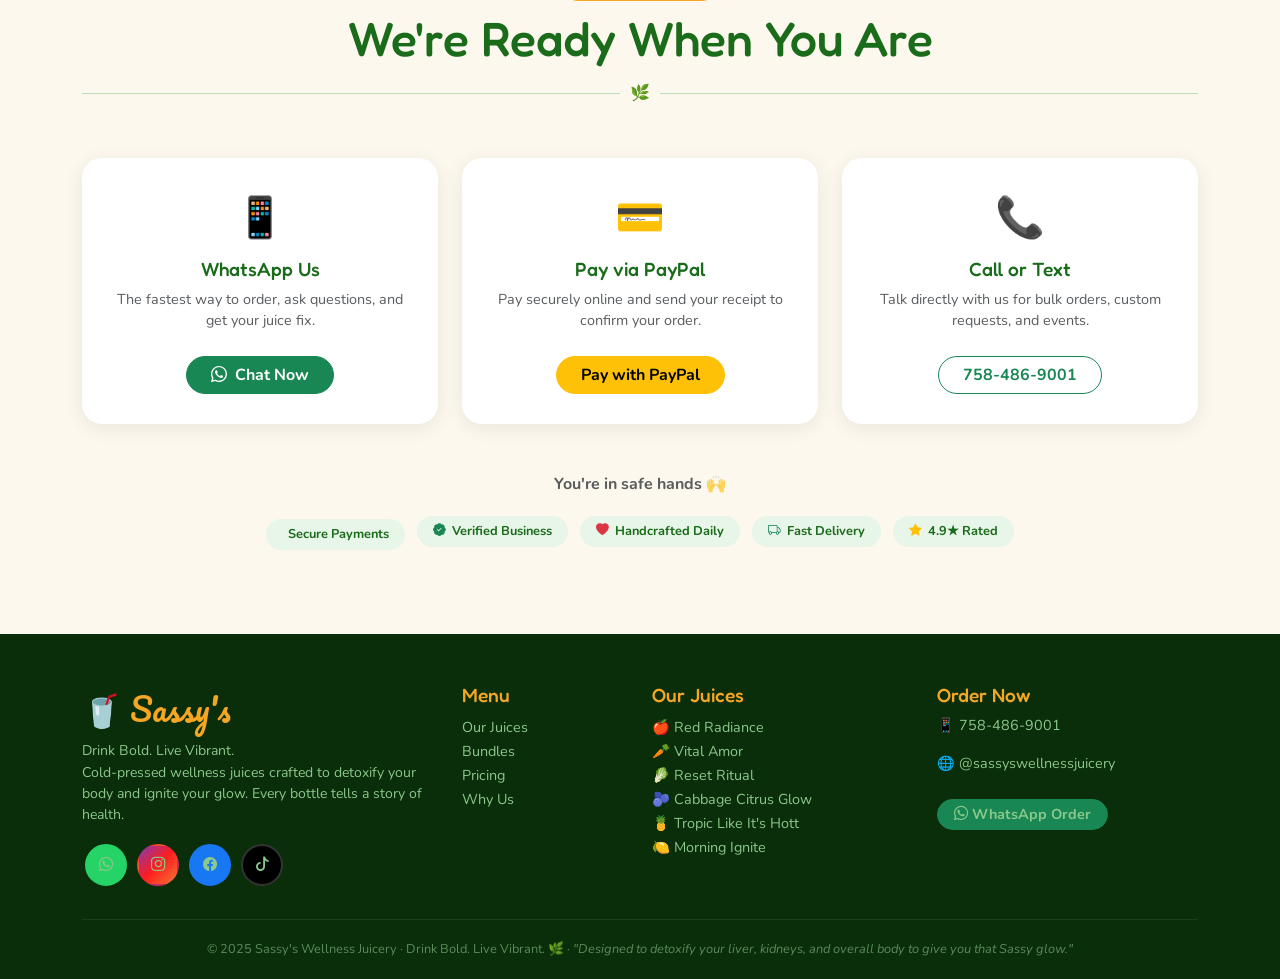
==== commit 83e9497d: "Update index.html minor btn edits" ====
--- a/index.html
+++ b/index.html
@@ -798,184 +798,7 @@
   </div>
 </section>
 
-<!-- ===== JUICE MENU ===== -->
-<section class="section-pad" id="juices" style="background:var(--cream);">
-  <div class="container">
-    <div class="text-center mb-5" data-aos="fade-up">
-      <span class="section-pill">🧃 Our Signature Blends</span>
-      <h2 class="section-title">Find Your Glow Juice</h2>
-      <div class="divider-leaf"><hr/><span>🌿</span><hr/></div>
-      <p class="text-muted" style="max-width:560px; margin:0 auto;">Every bottle is designed to detoxify your liver, kidneys, and body — giving you that Sassy glow from the inside out. ✨</p>
-    </div>
-    <div class="row g-4">
-
-      <!-- Red Radiance -->
-      <div class="col-md-6 col-lg-4" data-aos="fade-up" data-aos-delay="0">
-        <div class="juice-card">
-          <div class="juice-card-img" style="background:linear-gradient(135deg,#ffe0e0,#ffc8b8);">
-            <span>🍎🥕</span>
-            <div class="juice-card-badge">Bestseller</div>
-          </div>
-          <div class="juice-card-body">
-            <h4 class="juice-card-title">Red Radiance</h4>
-            <p class="juice-card-ingredients">Beetroot · Red Apple · Carrot · Lemon · Ginger · Celery · Spring Water</p>
-            <div class="mb-2">
-              <span class="benefit-tag">🫀 Heart Health</span>
-              <span class="benefit-tag">⚡ Energy Boost</span>
-              <span class="benefit-tag">🩸 Blood Cleanser</span>
-            </div>
-            <div class="d-flex justify-content-between align-items-center mb-3">
-              <span class="juice-card-price">From $8</span>
-              <span class="stock-counter" style="font-size:0.7rem; padding:4px 10px;"><div class="stock-dot"></div> 9 left</span>
-            </div>
-            
-            <a href="https://wa.me/17584869001?text=Hi%20Sassy's!%20I'm%20interested%20in%20ordering%20Red%20Radiance" target="_blank" class="btn" title="Order on WhatsApp">
-            <button class="btn-order-card" onclick="orderWhatsApp('Red Radiance')">🛒 Order via WhatsApp</button>
-            </a>
-          </div>
-        </div>
-      </div>
-
-      <!-- Vital Amor -->
-      <div class="col-md-6 col-lg-4" data-aos="fade-up" data-aos-delay="100">
-        <div class="juice-card">
-          <div class="juice-card-img" style="background:linear-gradient(135deg,#fff3cd,#ffe0a0);">
-            <span>🥕🍍</span>
-            <div class="juice-card-badge" style="background:var(--orange)">Anti-Inflammatory</div>
-          </div>
-          <div class="juice-card-body">
-            <h4 class="juice-card-title">Vital Amor</h4>
-            <p class="juice-card-ingredients">Carrots · Pineapple/Grapefruit · Turmeric · Ginger · Parsley · Lemon · Black Pepper</p>
-            <div class="mb-2">
-              <span class="benefit-tag">🔥 Anti-Inflam</span>
-              <span class="benefit-tag">👁️ Eye Health</span>
-              <span class="benefit-tag">🛡️ Immunity</span>
-            </div>
-            <div class="d-flex justify-content-between align-items-center mb-3">
-              <span class="juice-card-price">From $8</span>
-              <span class="stock-counter" style="font-size:0.7rem; padding:4px 10px;"><div class="stock-dot"></div> 12 left</span>
-            </div>
-            <button class="btn-order-card" onclick="orderWhatsApp('Vital Amor')">🛒 Order via WhatsApp</button>
-          </div>
-        </div>
-      </div>
-
-      <!-- Reset Ritual -->
-      <div class="col-md-6 col-lg-4" data-aos="fade-up" data-aos-delay="200">
-        <div class="juice-card">
-          <div class="juice-card-img" style="background:linear-gradient(135deg,#d4f5d4,#b8e8b8);">
-            <span>🥒🥬</span>
-            <div class="juice-card-badge">Detox King</div>
-          </div>
-          <div class="juice-card-body">
-            <h4 class="juice-card-title">Reset Ritual</h4>
-            <p class="juice-card-ingredients">Cucumber · Green Apple · Kale · Celery · Lemon/Lime · Spring Water</p>
-            <div class="mb-2">
-              <span class="benefit-tag">🫧 Deep Detox</span>
-              <span class="benefit-tag">💧 Hydration</span>
-              <span class="benefit-tag">🌿 Alkalizing</span>
-            </div>
-            <div class="d-flex justify-content-between align-items-center mb-3">
-              <span class="juice-card-price">From $8</span>
-              <span class="stock-counter" style="font-size:0.7rem; padding:4px 10px;"><div class="stock-dot"></div> 7 left</span>
-            </div>
-            <button class="btn-order-card" onclick="orderWhatsApp('Reset Ritual')">🛒 Order via WhatsApp</button>
-          </div>
-        </div>
-      </div>
-
-      <!-- Cabbage Citrus Glow -->
-      <div class="col-md-6 col-lg-4" data-aos="fade-up" data-aos-delay="0">
-        <div class="juice-card">
-          <div class="juice-card-img" style="background:linear-gradient(135deg,#e8d5f5,#d4a8f0);">
-            <span>🫐🍍</span>
-            <div class="juice-card-badge" style="background:#7b2d8b;">Gut Glow</div>
-          </div>
-          <div class="juice-card-body">
-            <h4 class="juice-card-title">Cabbage Citrus Glow</h4>
-            <p class="juice-card-ingredients">Purple Cabbage · Pineapple · Cucumber · Ginger</p>
-            <div class="mb-2">
-              <span class="benefit-tag">🦠 Gut Health</span>
-              <span class="benefit-tag">✨ Skin Glow</span>
-              <span class="benefit-tag">🧬 Antioxidant</span>
-            </div>
-            <div class="d-flex justify-content-between align-items-center mb-3">
-              <span class="juice-card-price">From $8</span>
-              <span class="stock-counter" style="font-size:0.7rem; padding:4px 10px;"><div class="stock-dot"></div> 5 left</span>
-            </div>
-            <button class="btn-order-card" onclick="orderWhatsApp('Cabbage Citrus Glow')">🛒 Order via WhatsApp</button>
-          </div>
-        </div>
-      </div>
-
-      <!-- Tropic Like It's Hott -->
-      <div class="col-md-6 col-lg-4" data-aos="fade-up" data-aos-delay="100">
-        <div class="juice-card">
-          <div class="juice-card-img" style="background:linear-gradient(135deg,#fff0cc,#ffe08a);">
-            <span>🍍🌸</span>
-            <div class="juice-card-badge" style="background:#c96800;">Tropical 🔥</div>
-          </div>
-          <div class="juice-card-body">
-            <h4 class="juice-card-title">Tropic Like It's Hott</h4>
-            <p class="juice-card-ingredients">Pineapple · Passion Fruit · Cucumber · Ginger</p>
-            <div class="mb-2">
-              <span class="benefit-tag">🏖️ Tropical Vibes</span>
-              <span class="benefit-tag">💊 Digestive Aid</span>
-              <span class="benefit-tag">😎 Mood Lift</span>
-            </div>
-            <div class="d-flex justify-content-between align-items-center mb-3">
-              <span class="juice-card-price">From $8</span>
-              <span class="stock-counter" style="font-size:0.7rem; padding:4px 10px;"><div class="stock-dot"></div> 11 left</span>
-            </div>
-            <button class="btn-order-card" onclick="orderWhatsApp('Tropic Like It\'s Hott')">🛒 Order via WhatsApp</button>
-          </div>
-        </div>
-      </div>
-
-      <!-- Morning Ignite (Bonus) -->
-      <div class="col-md-6 col-lg-4" data-aos="fade-up" data-aos-delay="200">
-        <div class="juice-card">
-          <div class="juice-card-img" style="background:linear-gradient(135deg,#fff3e0,#ffe0b2);">
-            <span>🍋🫚</span>
-            <div class="juice-card-badge" style="background:#c0392b;">New 🆕</div>
-          </div>
-          <div class="juice-card-body">
-            <h4 class="juice-card-title">Morning Ignite</h4>
-            <p class="juice-card-ingredients">Lemon · Ginger · Turmeric · Cayenne · Apple · Spring Water</p>
-            <div class="mb-2">
-              <span class="benefit-tag">🌅 Wake Up</span>
-              <span class="benefit-tag">🔥 Metabolism</span>
-              <span class="benefit-tag">🧠 Mental Clarity</span>
-            </div>
-            <div class="d-flex justify-content-between align-items-center mb-3">
-              <span class="juice-card-price">From $8</span>
-              <span class="stock-counter" style="font-size:0.7rem; padding:4px 10px;"><div class="stock-dot"></div> 8 left</span>
-            </div>
-            <button class="btn-order-card" onclick="orderWhatsApp('Morning Ignite')">🛒 Order via WhatsApp</button>
-          </div>
-        </div>
-      </div>
-
-    </div><!-- /row -->
-
-    <!-- ===== SIZE PRICING TABLE ===== -->
-    <div class="row justify-content-center mt-5" id="pricing" data-aos="fade-up">
-      <div class="col-md-8 col-lg-6">
-        <div class="pricing-table">
-          <h5 class="text-center mb-3">📏 Choose Your Size</h5>
-          <div class="size-row"><span>150ml – Shot Size</span><strong>$8</strong></div>
-          <div class="size-row"><span>250ml – Single Serve</span><strong>$10</strong></div>
-          <div class="size-row"><span>330ml – Standard</span><strong>$12</strong></div>
-          <div class="size-row"><span>500ml – Big Boost</span><strong>$20</strong></div>
-          <div class="size-row"><span>750ml – Family Size</span><strong>$30</strong></div>
-          <div class="size-row"><span>1.5L – Bulk Order</span><strong>Upon Request</strong></div>
-        </div>
-      </div>
-    </div>
-  </div>
-</section>
-
-<!-- ===== BUNDLES ===== -->
+  <!-- ===== BUNDLES ===== -->
 <section class="section-pad bg-green-section" id="bundles">
   <div class="container">
     <div class="text-center mb-5" data-aos="fade-up">
@@ -1044,6 +867,187 @@
   </div>
 </section>
 
+
+<!-- ===== JUICE MENU ===== -->
+<section class="section-pad" id="juices" style="background:var(--cream);">
+  <div class="container">
+    <div class="text-center mb-5" data-aos="fade-up">
+      <span class="section-pill">🧃 Our Signature Blends</span>
+      <h2 class="section-title">Find Your Glow Juice</h2>
+      <div class="divider-leaf"><hr/><span>🌿</span><hr/></div>
+      <p class="text-muted" style="max-width:560px; margin:0 auto;">Every bottle is designed to detoxify your liver, kidneys, and body — giving you that Sassy glow from the inside out. ✨</p>
+    </div>
+    <div class="row g-4">
+
+      <!-- Red Radiance -->
+      <div class="col-md-6 col-lg-4" data-aos="fade-up" data-aos-delay="0">
+        <div class="juice-card">
+          <div class="juice-card-img" style="background:linear-gradient(135deg,#ffe0e0,#ffc8b8);">
+            <span>🍎🥕</span>
+            <div class="juice-card-badge">Bestseller</div>
+          </div>
+          <div class="juice-card-body">
+            <h4 class="juice-card-title">Red Radiance</h4>
+            <p class="juice-card-ingredients">Beetroot · Red Apple · Carrot · Lemon · Ginger · Celery · Spring Water</p>
+            <div class="mb-2">
+              <span class="benefit-tag">🫀 Heart Health</span>
+              <span class="benefit-tag">⚡ Energy Boost</span>
+              <span class="benefit-tag">🩸 Blood Cleanser</span>
+            </div>
+            <div class="d-flex justify-content-between align-items-center mb-3">
+              <span class="juice-card-price">From $8</span>
+              <span class="stock-counter" style="font-size:0.7rem; padding:4px 10px;"><div class="stock-dot"></div> 9 left</span>
+            </div>
+            
+            <a href="https://wa.me/17584869001?text=Hi%20Sassy's!%20I'm%20interested%20in%20ordering%20Red%20Radiance" target="_blank" class="btn" title="Order on WhatsApp">
+            <button class="btn-order-card" onclick="orderWhatsApp('Red Radiance')">🛒 Order via WhatsApp</button>
+            </a>
+          </div>
+        </div>
+      </div>
+
+      <!-- Vital Amor -->
+      <div class="col-md-6 col-lg-4" data-aos="fade-up" data-aos-delay="100">
+        <div class="juice-card">
+          <div class="juice-card-img" style="background:linear-gradient(135deg,#fff3cd,#ffe0a0);">
+            <span>🥕🍍</span>
+            <div class="juice-card-badge" style="background:var(--orange)">Anti-Inflammatory</div>
+          </div>
+          <div class="juice-card-body">
+            <h4 class="juice-card-title">Vital Amor</h4>
+            <p class="juice-card-ingredients">Carrots · Pineapple/Grapefruit · Turmeric · Ginger · Parsley · Lemon · Black Pepper</p>
+            <div class="mb-2">
+              <span class="benefit-tag">🔥 Anti-Inflam</span>
+              <span class="benefit-tag">👁️ Eye Health</span>
+              <span class="benefit-tag">🛡️ Immunity</span>
+            </div>
+            <div class="d-flex justify-content-between align-items-center mb-3">
+              <span class="juice-card-price">From $8</span>
+              <span class="stock-counter" style="font-size:0.7rem; padding:4px 10px;"><div class="stock-dot"></div> 12 left</span>
+            </div>
+             <a href="https://wa.me/17584869001?text=Hi%20Sassy's!%20I'm%20interested%20in%20ordering%20Vital%20Armor" target="_blank" class="btn-block" title="Order on WhatsApp">
+            <button class="btn-order-card" onclick="orderWhatsApp('Vital Amor')">🛒 Order via WhatsApp</button>
+             </a>
+          </div>
+        </div>
+      </div>
+
+      <!-- Reset Ritual -->
+      <div class="col-md-6 col-lg-4" data-aos="fade-up" data-aos-delay="200">
+        <div class="juice-card">
+          <div class="juice-card-img" style="background:linear-gradient(135deg,#d4f5d4,#b8e8b8);">
+            <span>🥒🥬</span>
+            <div class="juice-card-badge">Detox King</div>
+          </div>
+          <div class="juice-card-body">
+            <h4 class="juice-card-title">Reset Ritual</h4>
+            <p class="juice-card-ingredients">Cucumber · Green Apple · Kale · Celery · Lemon/Lime · Spring Water</p>
+            <div class="mb-2">
+              <span class="benefit-tag">🫧 Deep Detox</span>
+              <span class="benefit-tag">💧 Hydration</span>
+              <span class="benefit-tag">🌿 Alkalizing</span>
+            </div>
+            <div class="d-flex justify-content-between align-items-center mb-3">
+              <span class="juice-card-price">From $8</span>
+              <span class="stock-counter" style="font-size:0.7rem; padding:4px 10px;"><div class="stock-dot"></div> 7 left</span>
+            </div>
+            <button class="btn-order-card" onclick="orderWhatsApp('Reset Ritual')">🛒 Order via WhatsApp</button>
+          </div>
+        </div>
+      </div>
+
+      <!-- Cabbage Citrus Glow -->
+      <div class="col-md-6 col-lg-4" data-aos="fade-up" data-aos-delay="0">
+        <div class="juice-card">
+          <div class="juice-card-img" style="background:linear-gradient(135deg,#e8d5f5,#d4a8f0);">
+            <span>🫐🍍</span>
+            <div class="juice-card-badge" style="background:#7b2d8b;">Gut Glow</div>
+          </div>
+          <div class="juice-card-body">
+            <h4 class="juice-card-title">Cabbage Citrus Glow</h4>
+            <p class="juice-card-ingredients">Purple Cabbage · Pineapple · Cucumber · Ginger</p>
+            <div class="mb-2">
+              <span class="benefit-tag">🦠 Gut Health</span>
+              <span class="benefit-tag">✨ Skin Glow</span>
+              <span class="benefit-tag">🧬 Antioxidant</span>
+            </div>
+            <div class="d-flex justify-content-between align-items-center mb-3">
+              <span class="juice-card-price">From $8</span>
+              <span class="stock-counter" style="font-size:0.7rem; padding:4px 10px;"><div class="stock-dot"></div> 5 left</span>
+            </div>
+            <button class="btn-order-card" onclick="orderWhatsApp('Cabbage Citrus Glow')">🛒 Order via WhatsApp</button>
+          </div>
+        </div>
+      </div>
+
+      <!-- Tropic Like It's Hott -->
+      <div class="col-md-6 col-lg-4" data-aos="fade-up" data-aos-delay="100">
+        <div class="juice-card">
+          <div class="juice-card-img" style="background:linear-gradient(135deg,#fff0cc,#ffe08a);">
+            <span>🍍🌸</span>
+            <div class="juice-card-badge" style="background:#c96800;">Tropical 🔥</div>
+          </div>
+          <div class="juice-card-body">
+            <h4 class="juice-card-title">Tropic Like It's Hott</h4>
+            <p class="juice-card-ingredients">Pineapple · Passion Fruit · Cucumber · Ginger</p>
+            <div class="mb-2">
+              <span class="benefit-tag">🏖️ Tropical Vibes</span>
+              <span class="benefit-tag">💊 Digestive Aid</span>
+              <span class="benefit-tag">😎 Mood Lift</span>
+            </div>
+            <div class="d-flex justify-content-between align-items-center mb-3">
+              <span class="juice-card-price">From $8</span>
+              <span class="stock-counter" style="font-size:0.7rem; padding:4px 10px;"><div class="stock-dot"></div> 11 left</span>
+            </div>
+            <button class="btn-order-card" onclick="orderWhatsApp('Tropic Like It\'s Hott')">🛒 Order via WhatsApp</button>
+          </div>
+        </div>
+      </div>
+
+      <!-- Morning Ignite (Bonus) -->
+      <div class="col-md-6 col-lg-4" data-aos="fade-up" data-aos-delay="200">
+        <div class="juice-card">
+          <div class="juice-card-img" style="background:linear-gradient(135deg,#fff3e0,#ffe0b2);">
+            <span>🍋🫚</span>
+            <div class="juice-card-badge" style="background:#c0392b;">New 🆕</div>
+          </div>
+          <div class="juice-card-body">
+            <h4 class="juice-card-title">Morning Ignite</h4>
+            <p class="juice-card-ingredients">Lemon · Ginger · Turmeric · Cayenne · Apple · Spring Water</p>
+            <div class="mb-2">
+              <span class="benefit-tag">🌅 Wake Up</span>
+              <span class="benefit-tag">🔥 Metabolism</span>
+              <span class="benefit-tag">🧠 Mental Clarity</span>
+            </div>
+            <div class="d-flex justify-content-between align-items-center mb-3">
+              <span class="juice-card-price">From $8</span>
+              <span class="stock-counter" style="font-size:0.7rem; padding:4px 10px;"><div class="stock-dot"></div> 8 left</span>
+            </div>
+            <button class="btn-order-card" onclick="orderWhatsApp('Morning Ignite')">🛒 Order via WhatsApp</button>
+          </div>
+        </div>
+      </div>
+
+    </div><!-- /row -->
+
+    <!-- ===== SIZE PRICING TABLE ===== -->
+    <div class="row justify-content-center mt-5" id="pricing" data-aos="fade-up">
+      <div class="col-md-8 col-lg-6">
+        <div class="pricing-table">
+          <h5 class="text-center mb-3">📏 Choose Your Size</h5>
+          <div class="size-row"><span>150ml – Shot Size</span><strong>$8</strong></div>
+          <div class="size-row"><span>250ml – Single Serve</span><strong>$10</strong></div>
+          <div class="size-row"><span>330ml – Standard</span><strong>$12</strong></div>
+          <div class="size-row"><span>500ml – Big Boost</span><strong>$20</strong></div>
+          <div class="size-row"><span>750ml – Family Size</span><strong>$30</strong></div>
+          <div class="size-row"><span>1.5L – Bulk Order</span><strong>Upon Request</strong></div>
+        </div>
+      </div>
+    </div>
+  </div>
+</section>
+
+
 <!-- ===== WHY US ===== -->
 <section class="why-section section-pad" id="why-us">
   <div class="container">
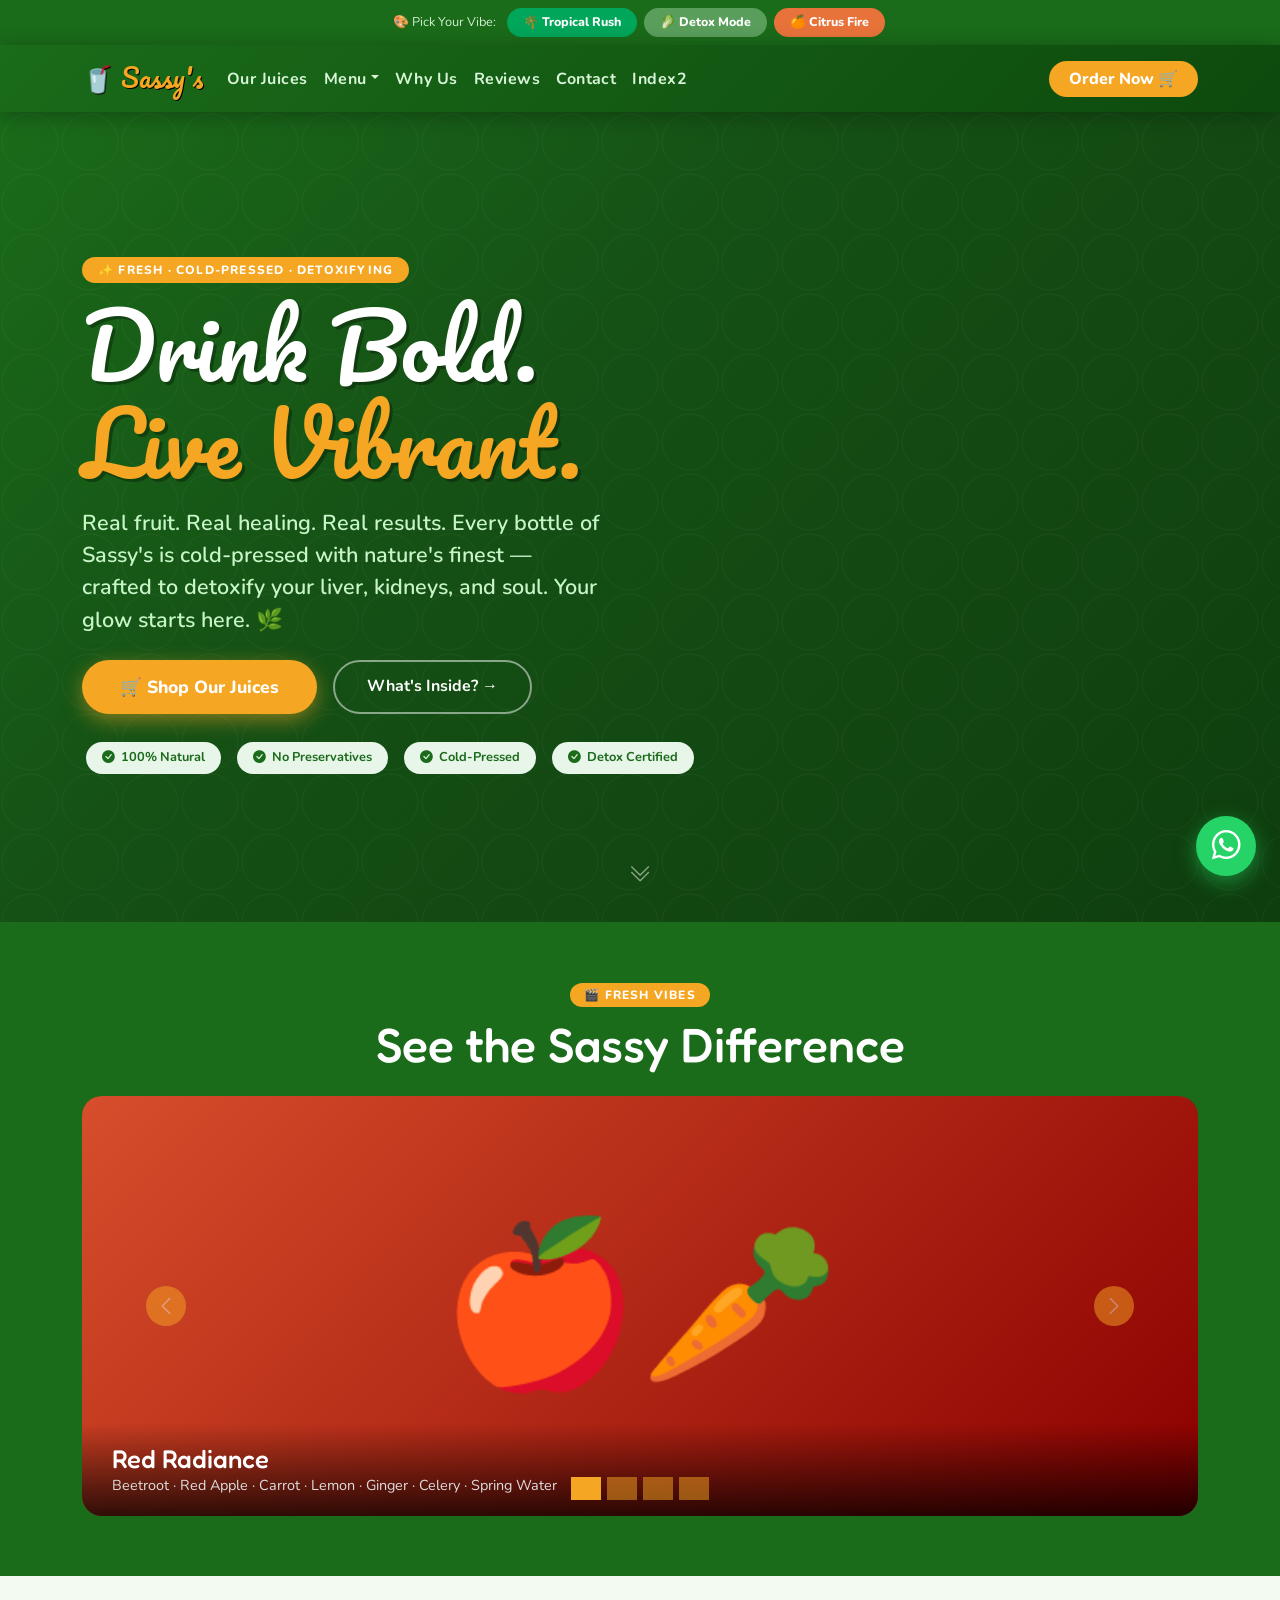
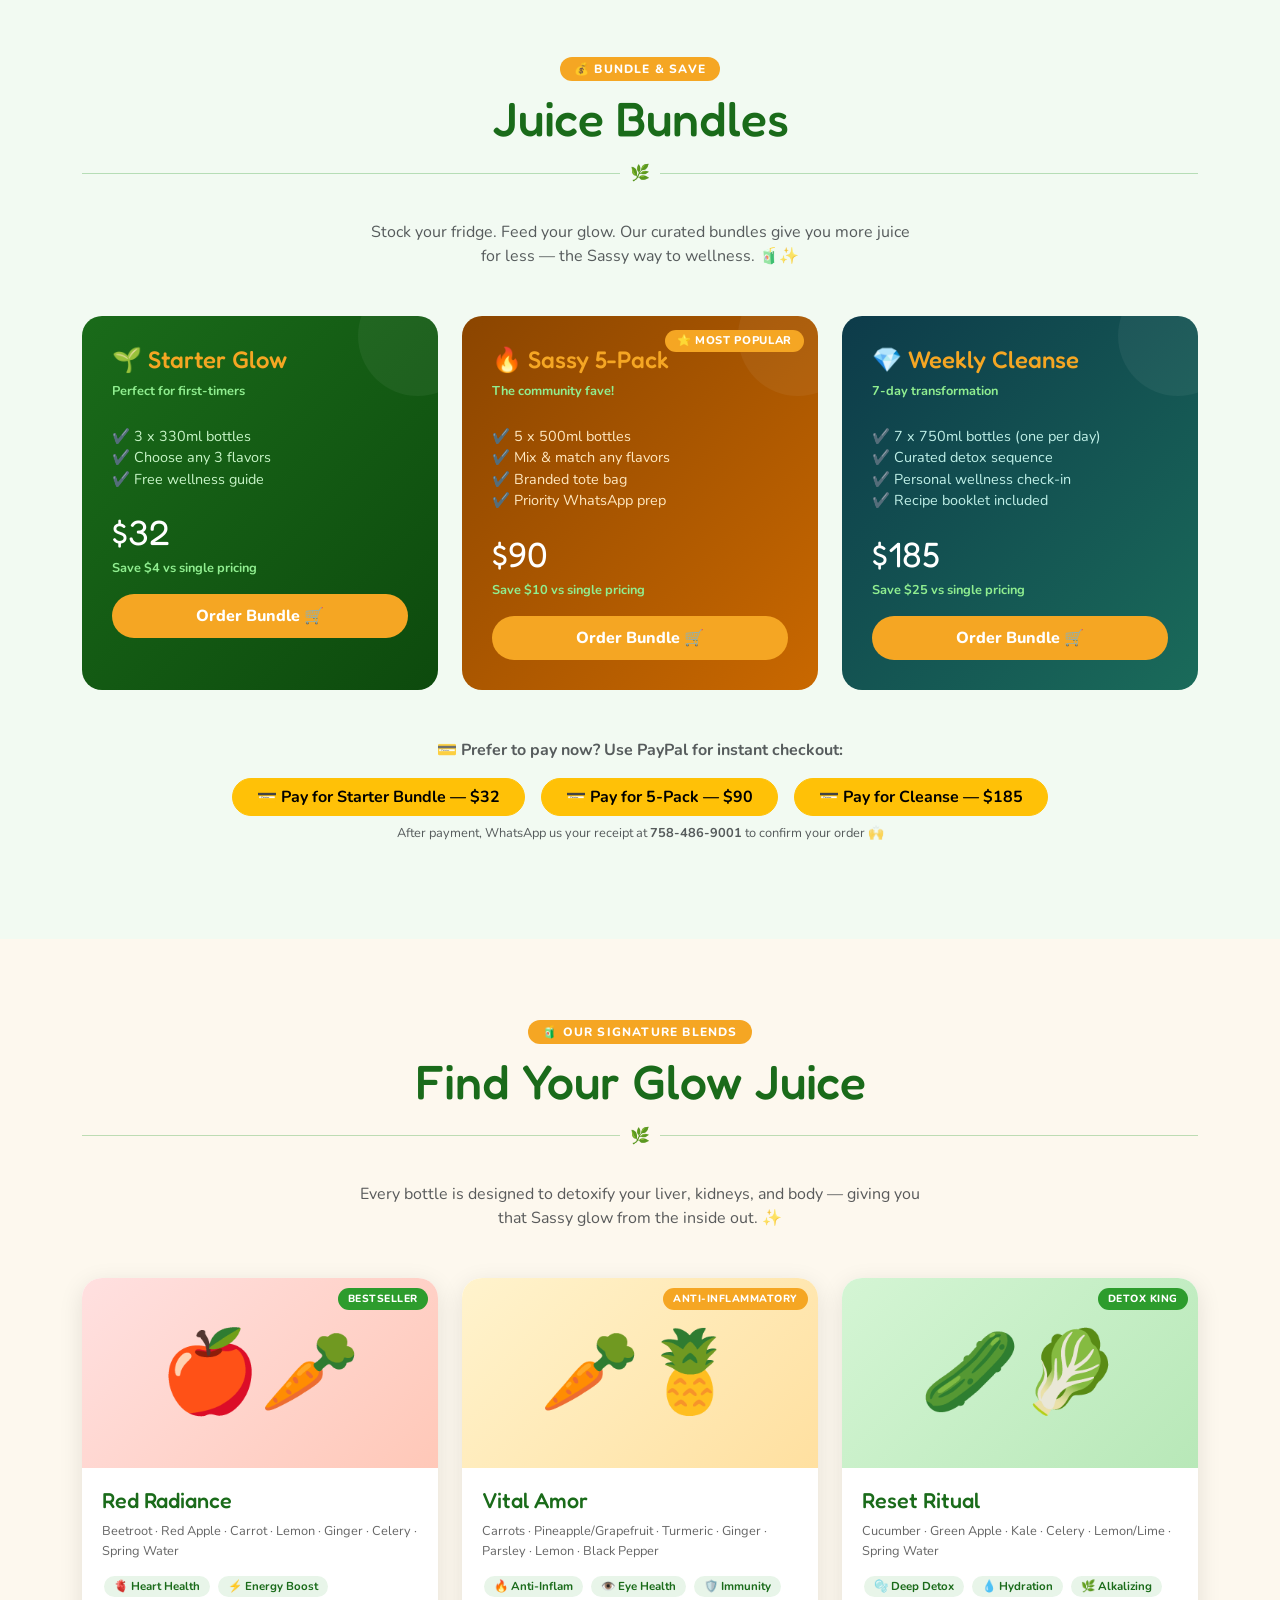
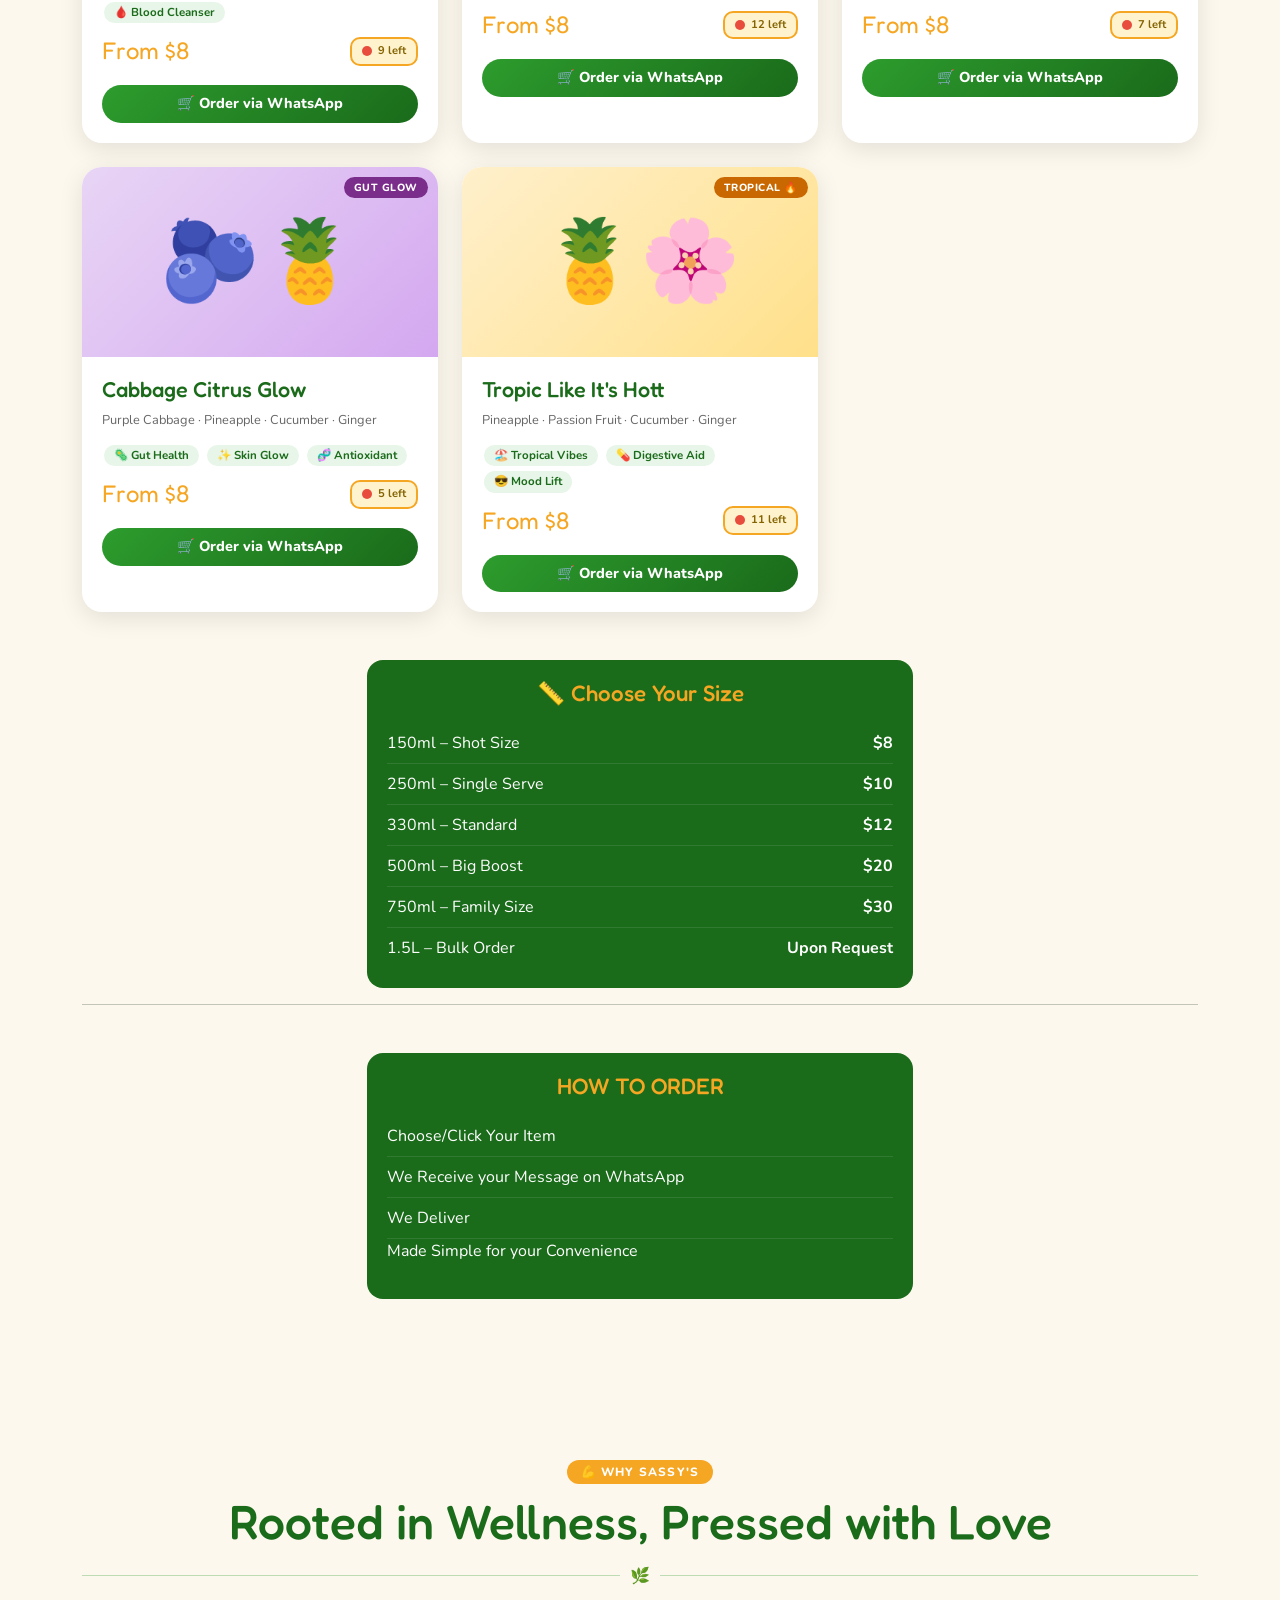
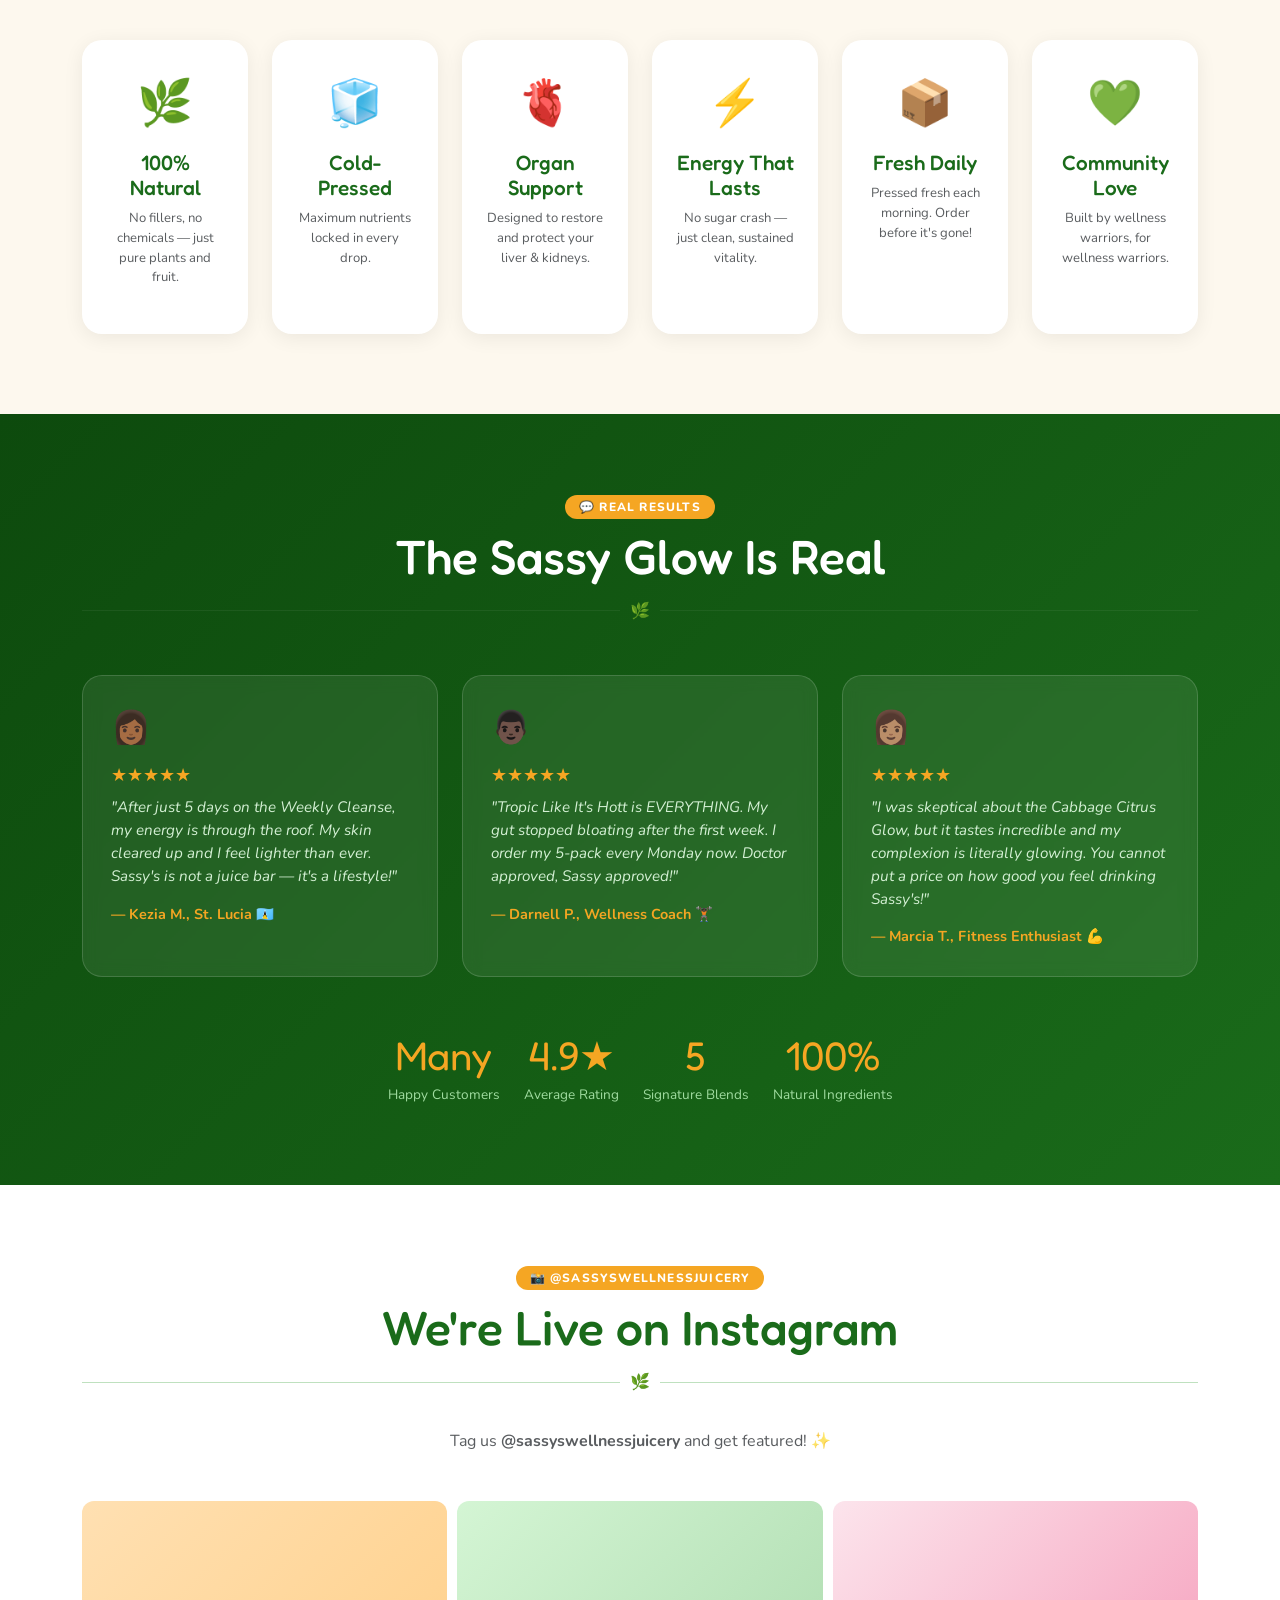
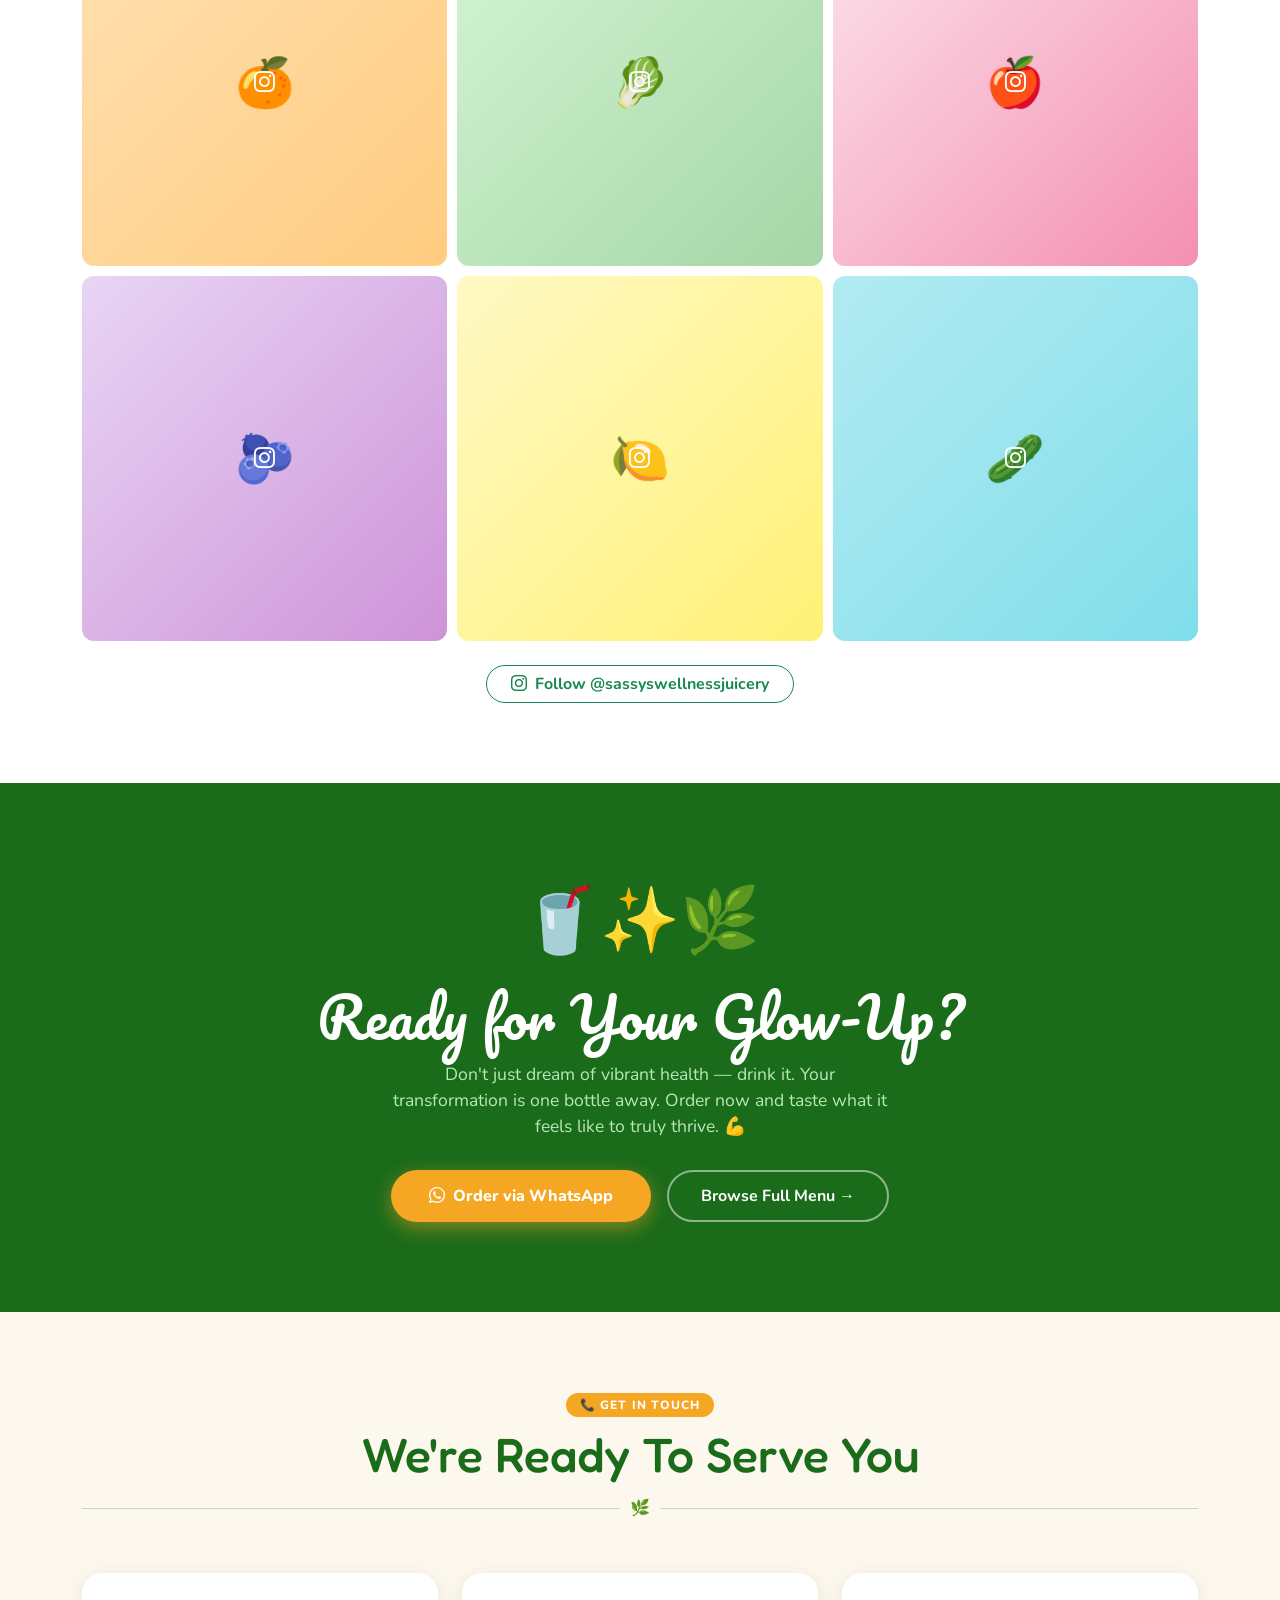
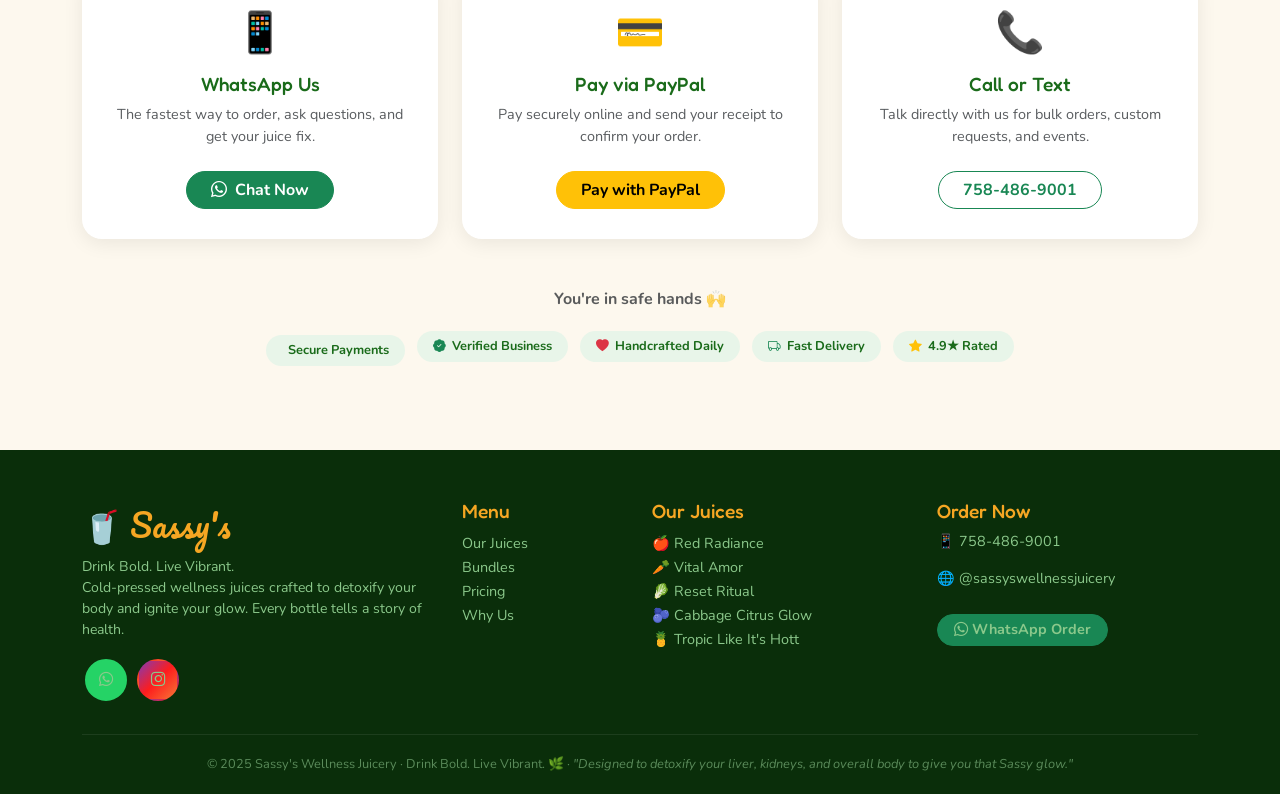
==== commit dcc2784a: "Update index.html minor edits" ====
--- a/index.html
+++ b/index.html
@@ -898,10 +898,7 @@
               <span class="juice-card-price">From $8</span>
               <span class="stock-counter" style="font-size:0.7rem; padding:4px 10px;"><div class="stock-dot"></div> 9 left</span>
             </div>
-            
-            <a href="https://wa.me/17584869001?text=Hi%20Sassy's!%20I'm%20interested%20in%20ordering%20Red%20Radiance" target="_blank" class="btn" title="Order on WhatsApp">
             <button class="btn-order-card" onclick="orderWhatsApp('Red Radiance')">🛒 Order via WhatsApp</button>
-            </a>
           </div>
         </div>
       </div>
@@ -925,9 +922,7 @@
               <span class="juice-card-price">From $8</span>
               <span class="stock-counter" style="font-size:0.7rem; padding:4px 10px;"><div class="stock-dot"></div> 12 left</span>
             </div>
-             <a href="https://wa.me/17584869001?text=Hi%20Sassy's!%20I'm%20interested%20in%20ordering%20Vital%20Armor" target="_blank" class="btn-block" title="Order on WhatsApp">
-            <button class="btn-order-card" onclick="orderWhatsApp('Vital Amor')">🛒 Order via WhatsApp</button>
-             </a>
+            <button class="btn-order-card" onclick="orderWhatsApp('Vital Amor')">🛒 Order via WhatsApp</button>         
           </div>
         </div>
       </div>
@@ -1004,7 +999,7 @@
         </div>
       </div>
 
-      <!-- Morning Ignite (Bonus) -->
+      <!-- Morning Ignite (Bonus) 
       <div class="col-md-6 col-lg-4" data-aos="fade-up" data-aos-delay="200">
         <div class="juice-card">
           <div class="juice-card-img" style="background:linear-gradient(135deg,#fff3e0,#ffe0b2);">
@@ -1026,7 +1021,7 @@
             <button class="btn-order-card" onclick="orderWhatsApp('Morning Ignite')">🛒 Order via WhatsApp</button>
           </div>
         </div>
-      </div>
+      </div>-->
 
     </div><!-- /row -->
 
@@ -1044,6 +1039,19 @@
         </div>
       </div>
     </div>
+     <hr/>
+        <!-- ===== How To Order ===== -->
+    <div class="row justify-content-center mt-5" id="pricing" data-aos="fade-up">
+      <div class="col-md-8 col-lg-6">
+        <div class="pricing-table">
+          <h5 class="text-center mb-3">HOW TO ORDER</h5>
+          <div class="size-row"><span>Choose/Click Your Item</span><strong></strong></div>
+          <div class="size-row"><span>We Receive your Message on WhatsApp</span><strong></strong></div>
+          <div class="size-row"><span>We Deliver</span><strong></strong></div>
+          <p>Made Simple for your Convenience</p>
+        </div>
+      </div>
+    </div>
   </div>
 </section>
 
@@ -1143,7 +1151,7 @@
     <div class="text-center mt-5" data-aos="fade-up">
       <div class="d-inline-flex gap-4 flex-wrap justify-content-center">
         <div class="text-center">
-          <div style="font-family:'Fredoka One',cursive; font-size:2.5rem; color:var(--orange);">200+</div>
+          <div style="font-family:'Fredoka One',cursive; font-size:2.5rem; color:var(--orange);"><!--200+-->Many</div>
           <div style="color:#a0dca0; font-size:0.85rem;">Happy Customers</div>
         </div>
         <div class="text-center">
@@ -1151,7 +1159,7 @@
           <div style="color:#a0dca0; font-size:0.85rem;">Average Rating</div>
         </div>
         <div class="text-center">
-          <div style="font-family:'Fredoka One',cursive; font-size:2.5rem; color:var(--orange);">6</div>
+          <div style="font-family:'Fredoka One',cursive; font-size:2.5rem; color:var(--orange);">5</div>
           <div style="color:#a0dca0; font-size:0.85rem;">Signature Blends</div>
         </div>
         <div class="text-center">
@@ -1163,7 +1171,7 @@
   </div>
 </section>
 
-<!-- ===== OFFER SECTION ===== -->
+<!-- ===== OFFER SECTION ===== 
 <section class="offer-section" id="order" data-aos="zoom-in">
   <div class="container">
     <span class="hero-badge" style="background:rgba(255,255,255,0.25); color:#fff;">⏰ Limited Time Offer</span>
@@ -1172,14 +1180,14 @@
     <div class="offer-timer mb-4" id="offerTimer">23:59:30</div>
     <a href="https://wa.me/17584869001?text=Hi%20Sassy's!%20I'd%20like%20to%20order%20using%20code%20SASSY10%20🧃" target="_blank" class="btn-offer">Claim My Discount Now 🎉</a>
   </div>
-</section>
+</section>-->
 
 <!-- ===== INSTAGRAM SECTION ===== -->
 <section class="insta-section section-pad">
   <div class="container">
     <div class="text-center mb-5" data-aos="fade-up">
       <span class="section-pill">📸 @sassyswellnessjuicery</span>
-      <h2 class="section-title">Live Proof on Instagram</h2>
+      <h2 class="section-title">We're Live on Instagram</h2>
       <div class="divider-leaf"><hr/><span>🌿</span><hr/></div>
       <p class="text-muted">Tag us <strong>@sassyswellnessjuicery</strong> and get featured! ✨</p>
     </div>
@@ -1231,7 +1239,7 @@
   <div class="container">
     <div class="text-center mb-5" data-aos="fade-up">
       <span class="section-pill">📞 Get in Touch</span>
-      <h2 class="section-title">We're Ready When You Are</h2>
+      <h2 class="section-title">We're Ready To Serve You</h2>
       <div class="divider-leaf"><hr/><span>🌿</span><hr/></div>
     </div>
     <div class="row g-4 justify-content-center">
@@ -1290,8 +1298,8 @@
         <div class="mt-3">
           <a href="https://wa.me/17584869001" target="_blank" class="social-icon whatsapp"><i class="bi bi-whatsapp"></i></a>
           <a href="https://instagram.com/sassyswellnessjuicery" target="_blank" class="social-icon instagram"><i class="bi bi-instagram"></i></a>
-          <a href="#" class="social-icon facebook"><i class="bi bi-facebook"></i></a>
-          <a href="#" class="social-icon tiktok"><i class="bi bi-tiktok"></i></a>
+          <!--<a href="#" class="social-icon facebook"><i class="bi bi-facebook"></i></a>
+          <a href="#" class="social-icon tiktok"><i class="bi bi-tiktok"></i></a>-->
         </div>
       </div>
       <div class="col-md-2">
@@ -1311,7 +1319,7 @@
           <li><a href="#juices">🥬 Reset Ritual</a></li>
           <li><a href="#juices">🫐 Cabbage Citrus Glow</a></li>
           <li><a href="#juices">🍍 Tropic Like It's Hott</a></li>
-          <li><a href="#juices">🍋 Morning Ignite</a></li>
+          <!--<li><a href="#juices">🍋 Morning Ignite</a></li>-->
         </ul>
       </div>
       <div class="col-md-3">
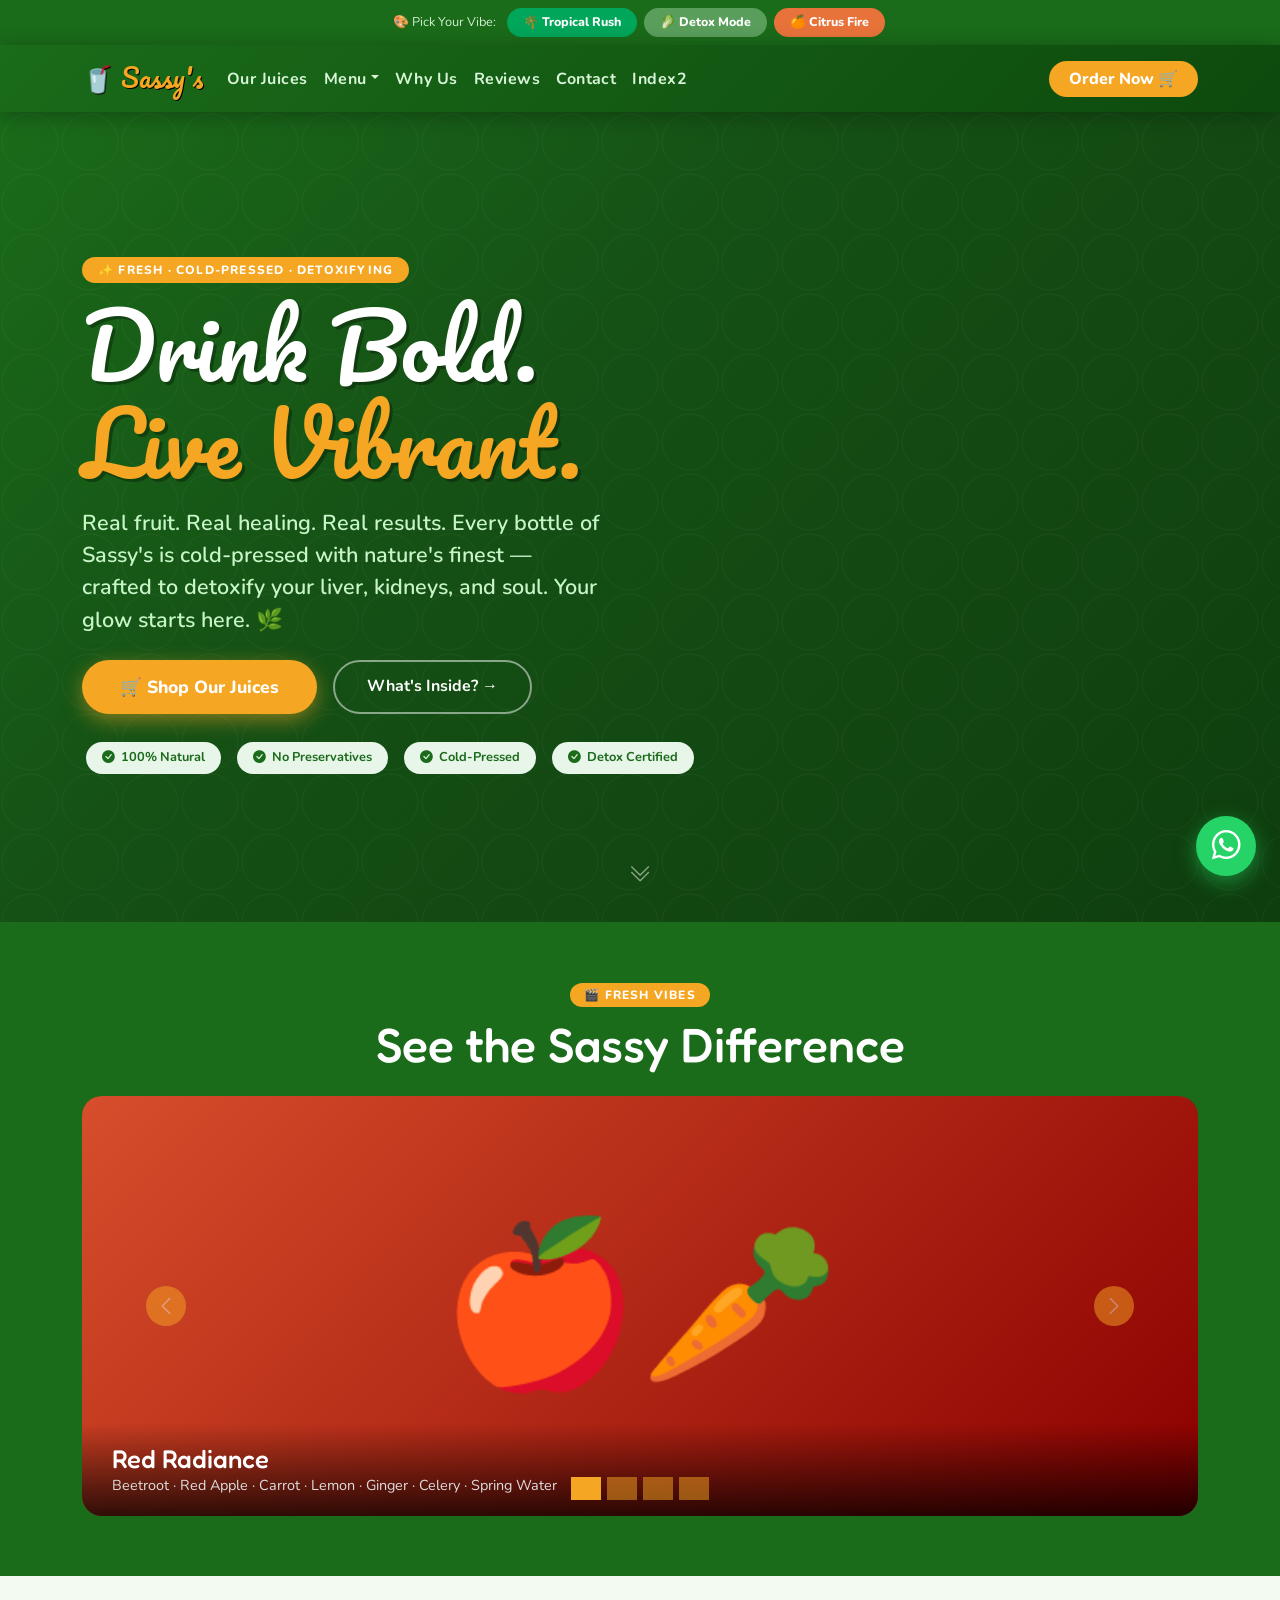
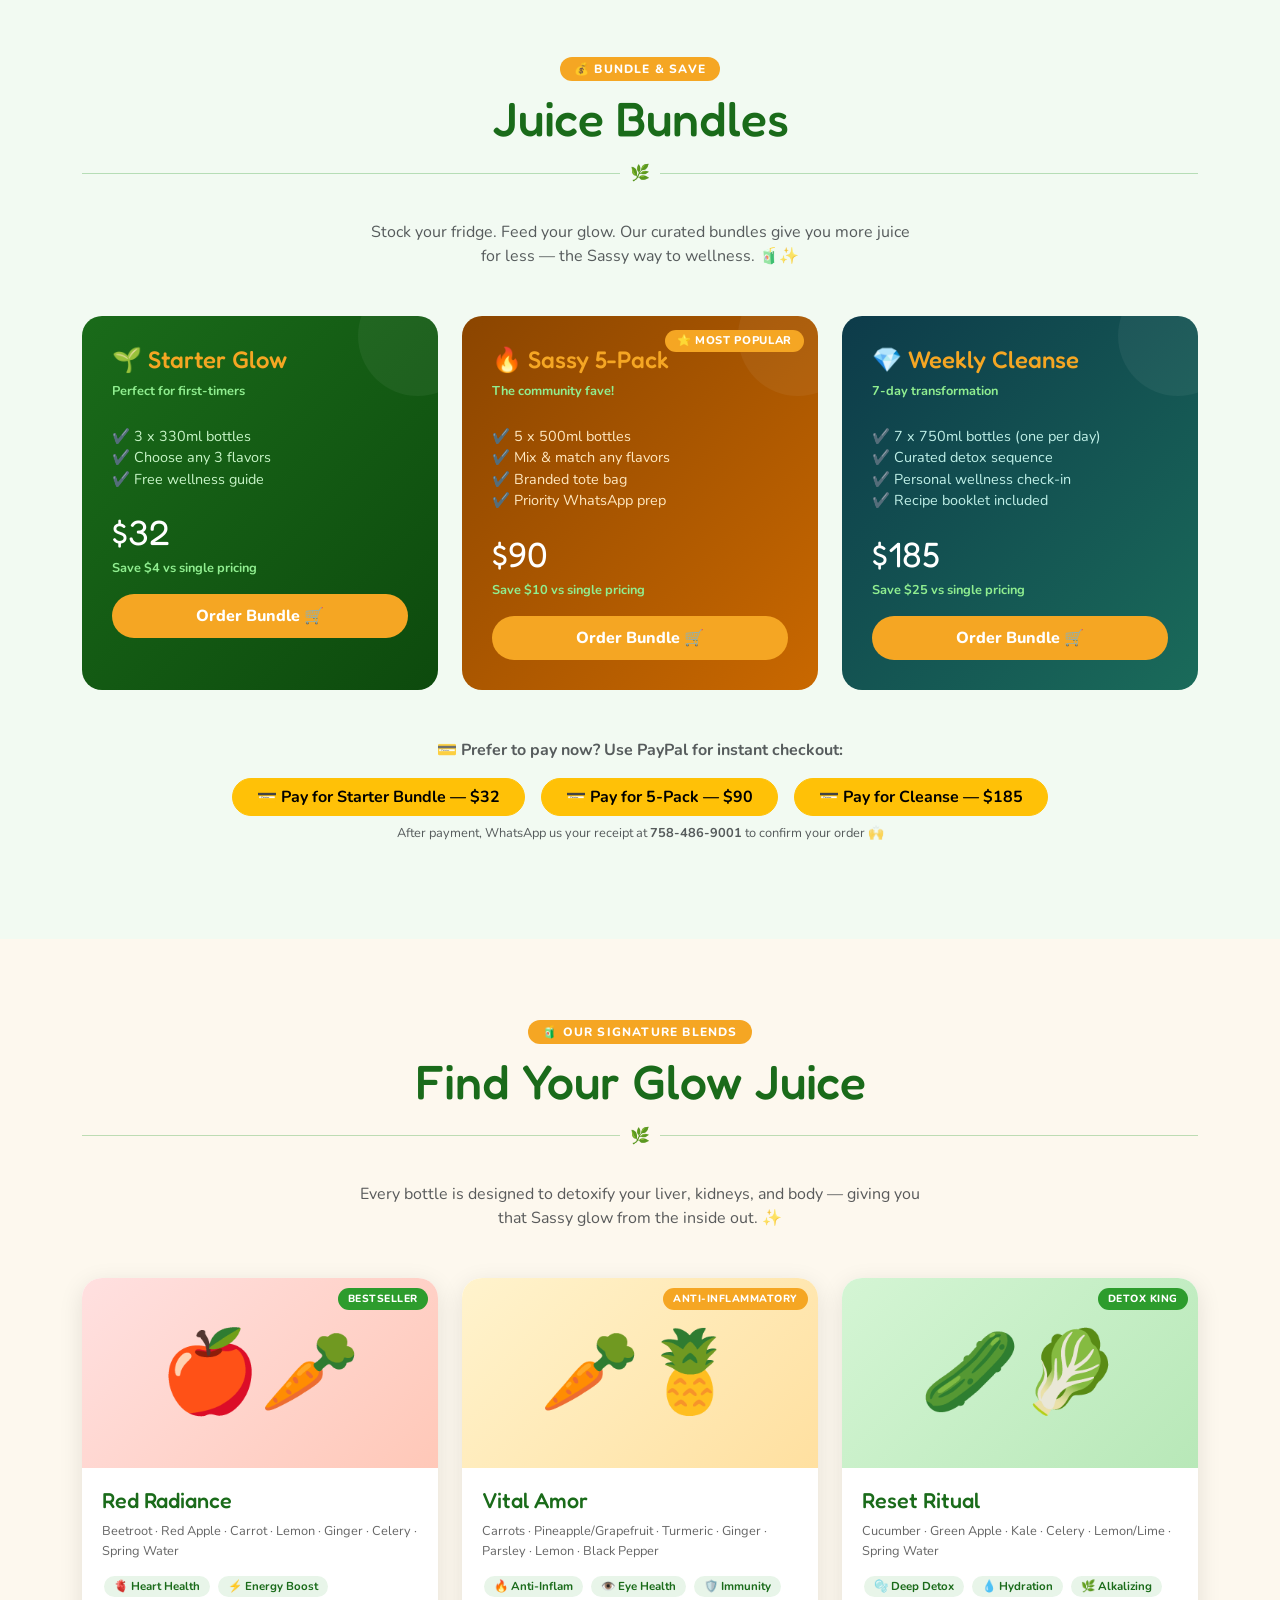
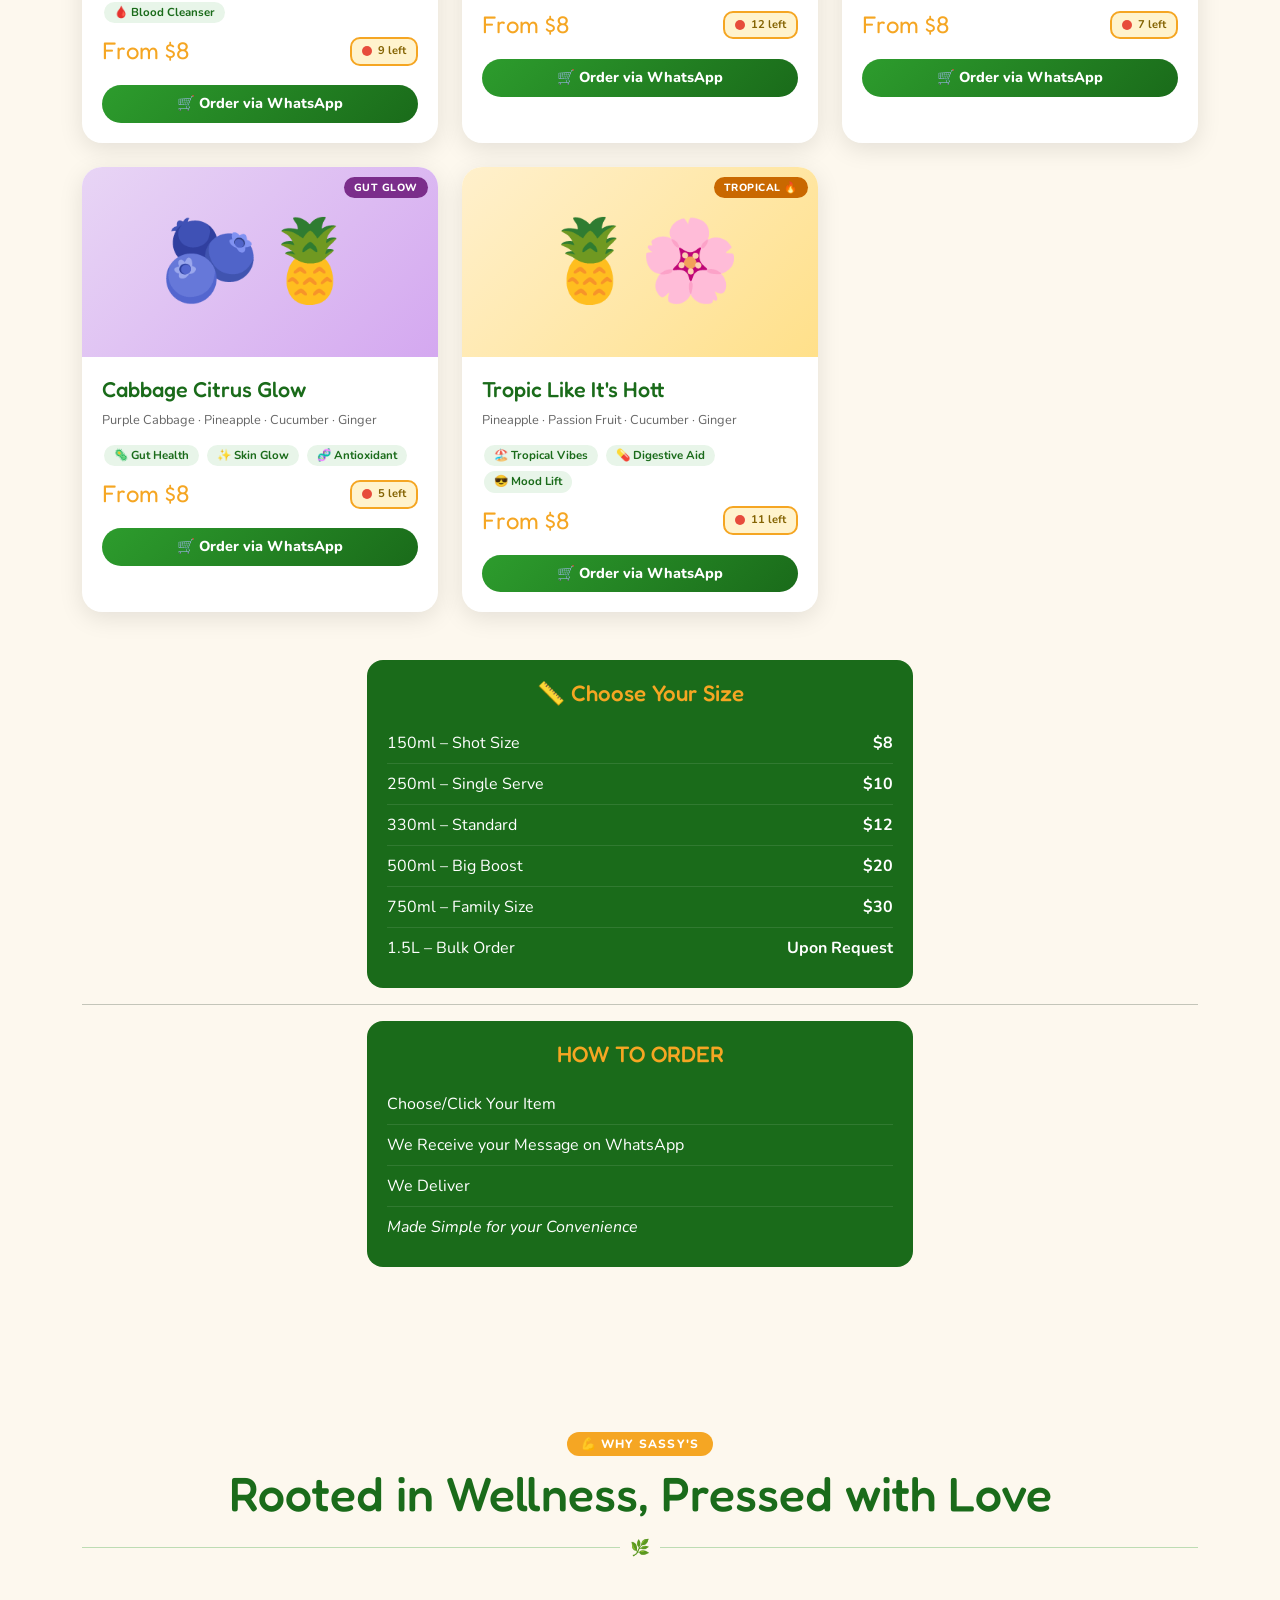
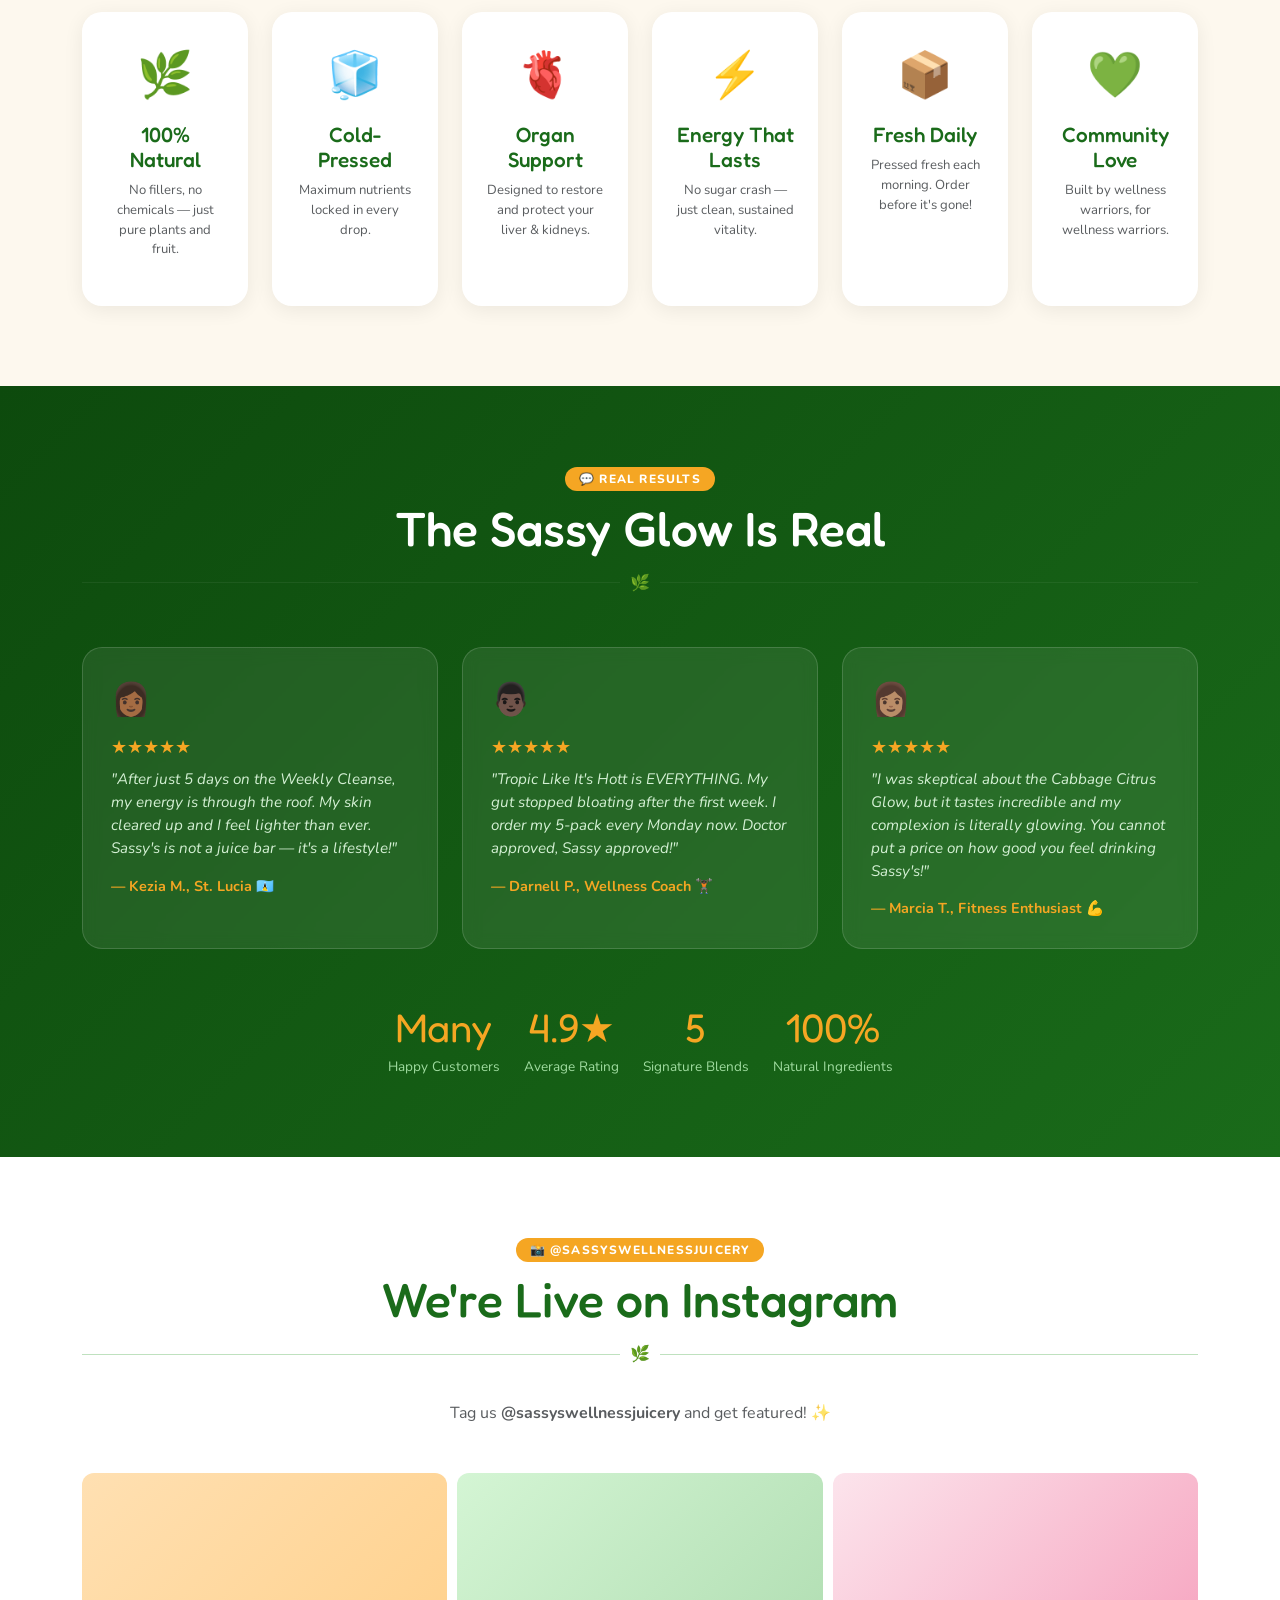
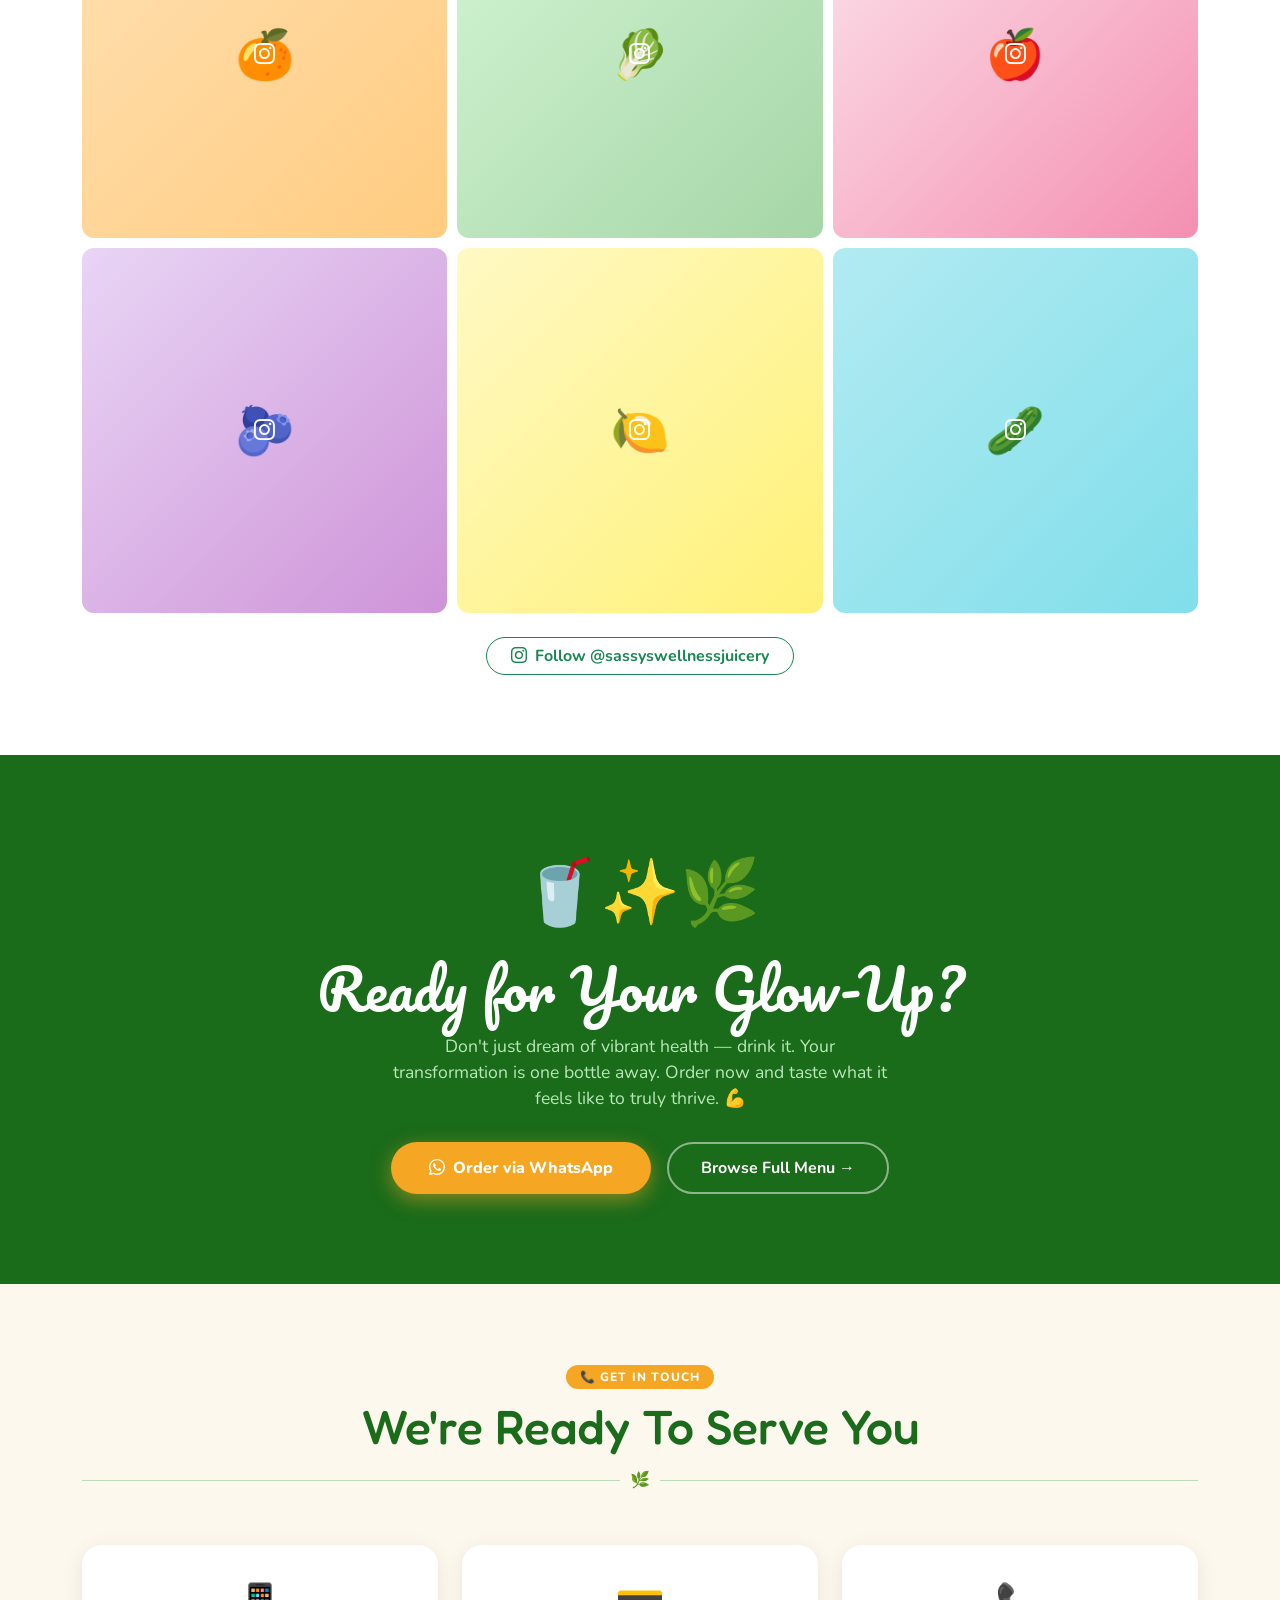
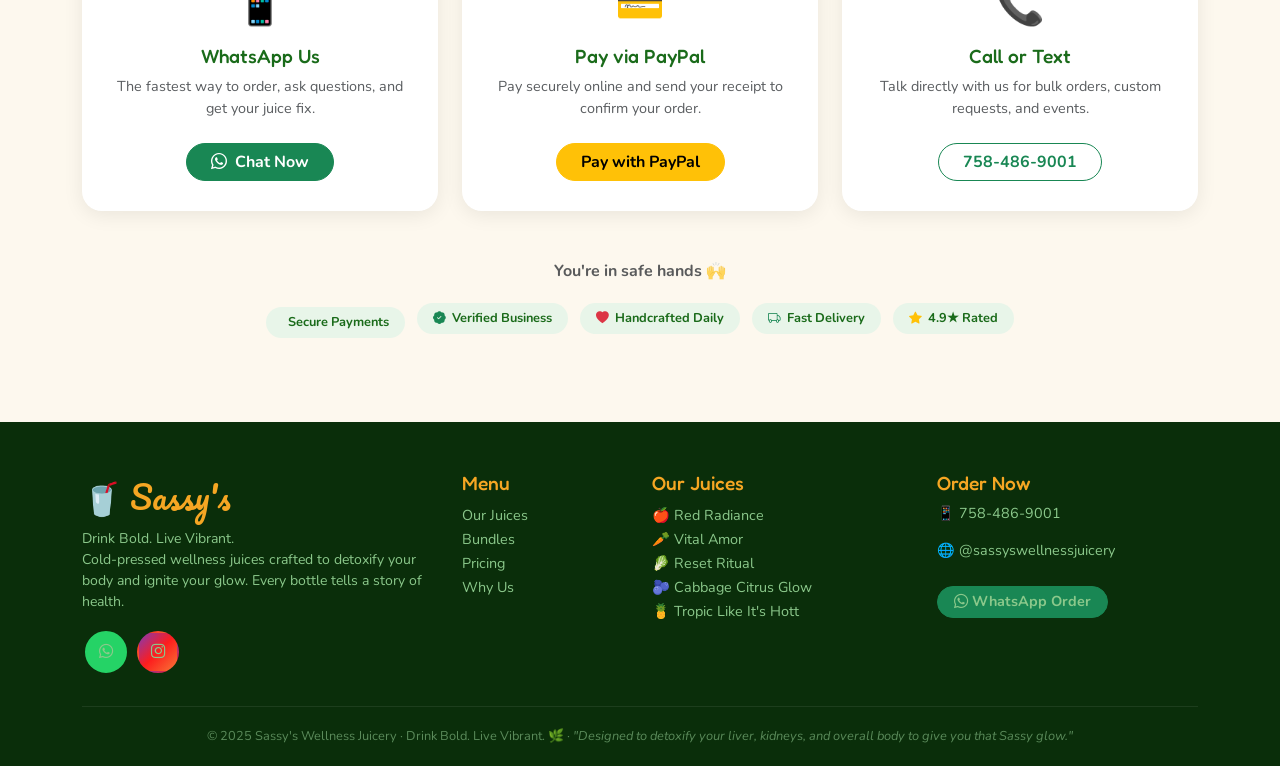
==== commit a2e04f29: "Update index.html" ====
--- a/index.html
+++ b/index.html
@@ -1026,7 +1026,7 @@
     </div><!-- /row -->
 
     <!-- ===== SIZE PRICING TABLE ===== -->
-    <div class="row justify-content-center mt-5" id="pricing" data-aos="fade-up">
+    <div class="row justify-content-center mt-5 mb-3" id="pricing" data-aos="fade-up">
       <div class="col-md-8 col-lg-6">
         <div class="pricing-table">
           <h5 class="text-center mb-3">📏 Choose Your Size</h5>
@@ -1041,14 +1041,15 @@
     </div>
      <hr/>
         <!-- ===== How To Order ===== -->
-    <div class="row justify-content-center mt-5" id="pricing" data-aos="fade-up">
+    <div class="row justify-content-center mt-3 mb-1" id="pricing" data-aos="fade-up">
       <div class="col-md-8 col-lg-6">
         <div class="pricing-table">
           <h5 class="text-center mb-3">HOW TO ORDER</h5>
           <div class="size-row"><span>Choose/Click Your Item</span><strong></strong></div>
           <div class="size-row"><span>We Receive your Message on WhatsApp</span><strong></strong></div>
           <div class="size-row"><span>We Deliver</span><strong></strong></div>
-          <p>Made Simple for your Convenience</p>
+          <div class="size-row text-center"><span><em>Made Simple for your Convenience</em></span><strong></strong></div>
+
         </div>
       </div>
     </div>
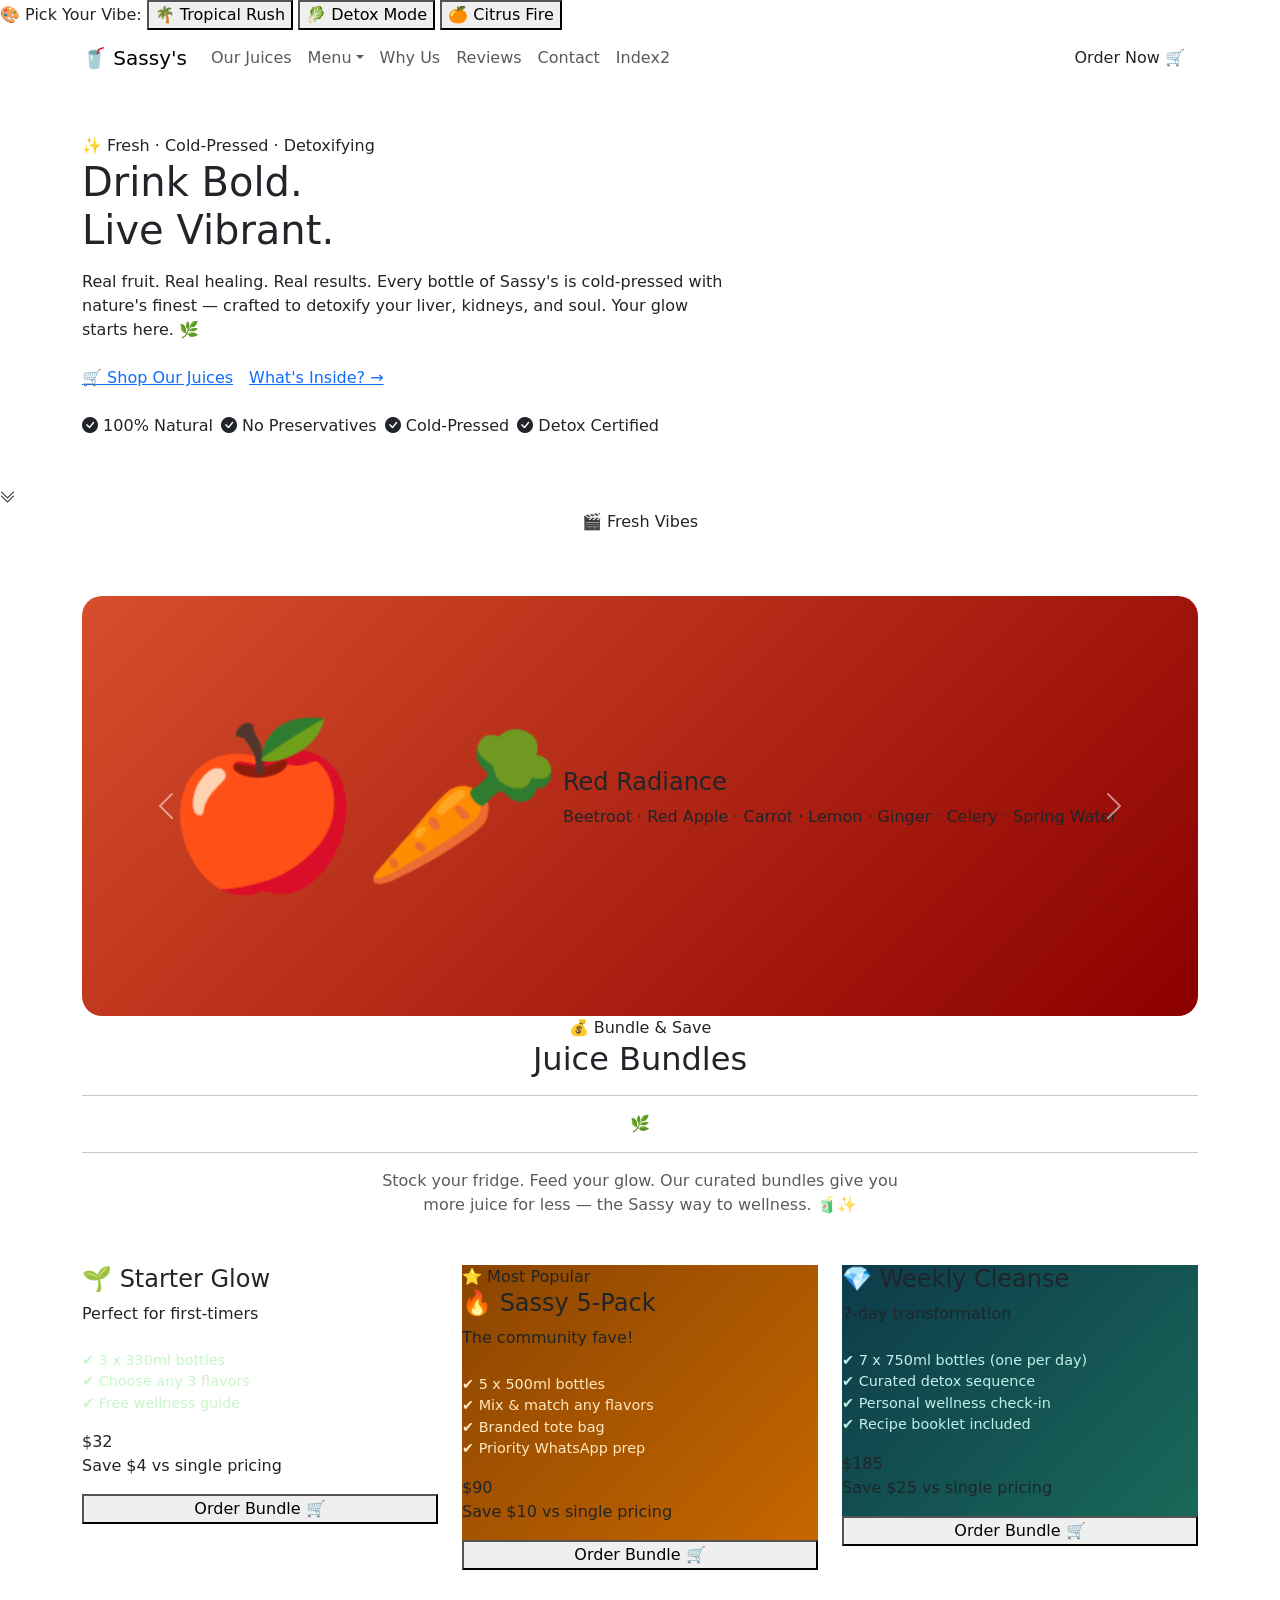
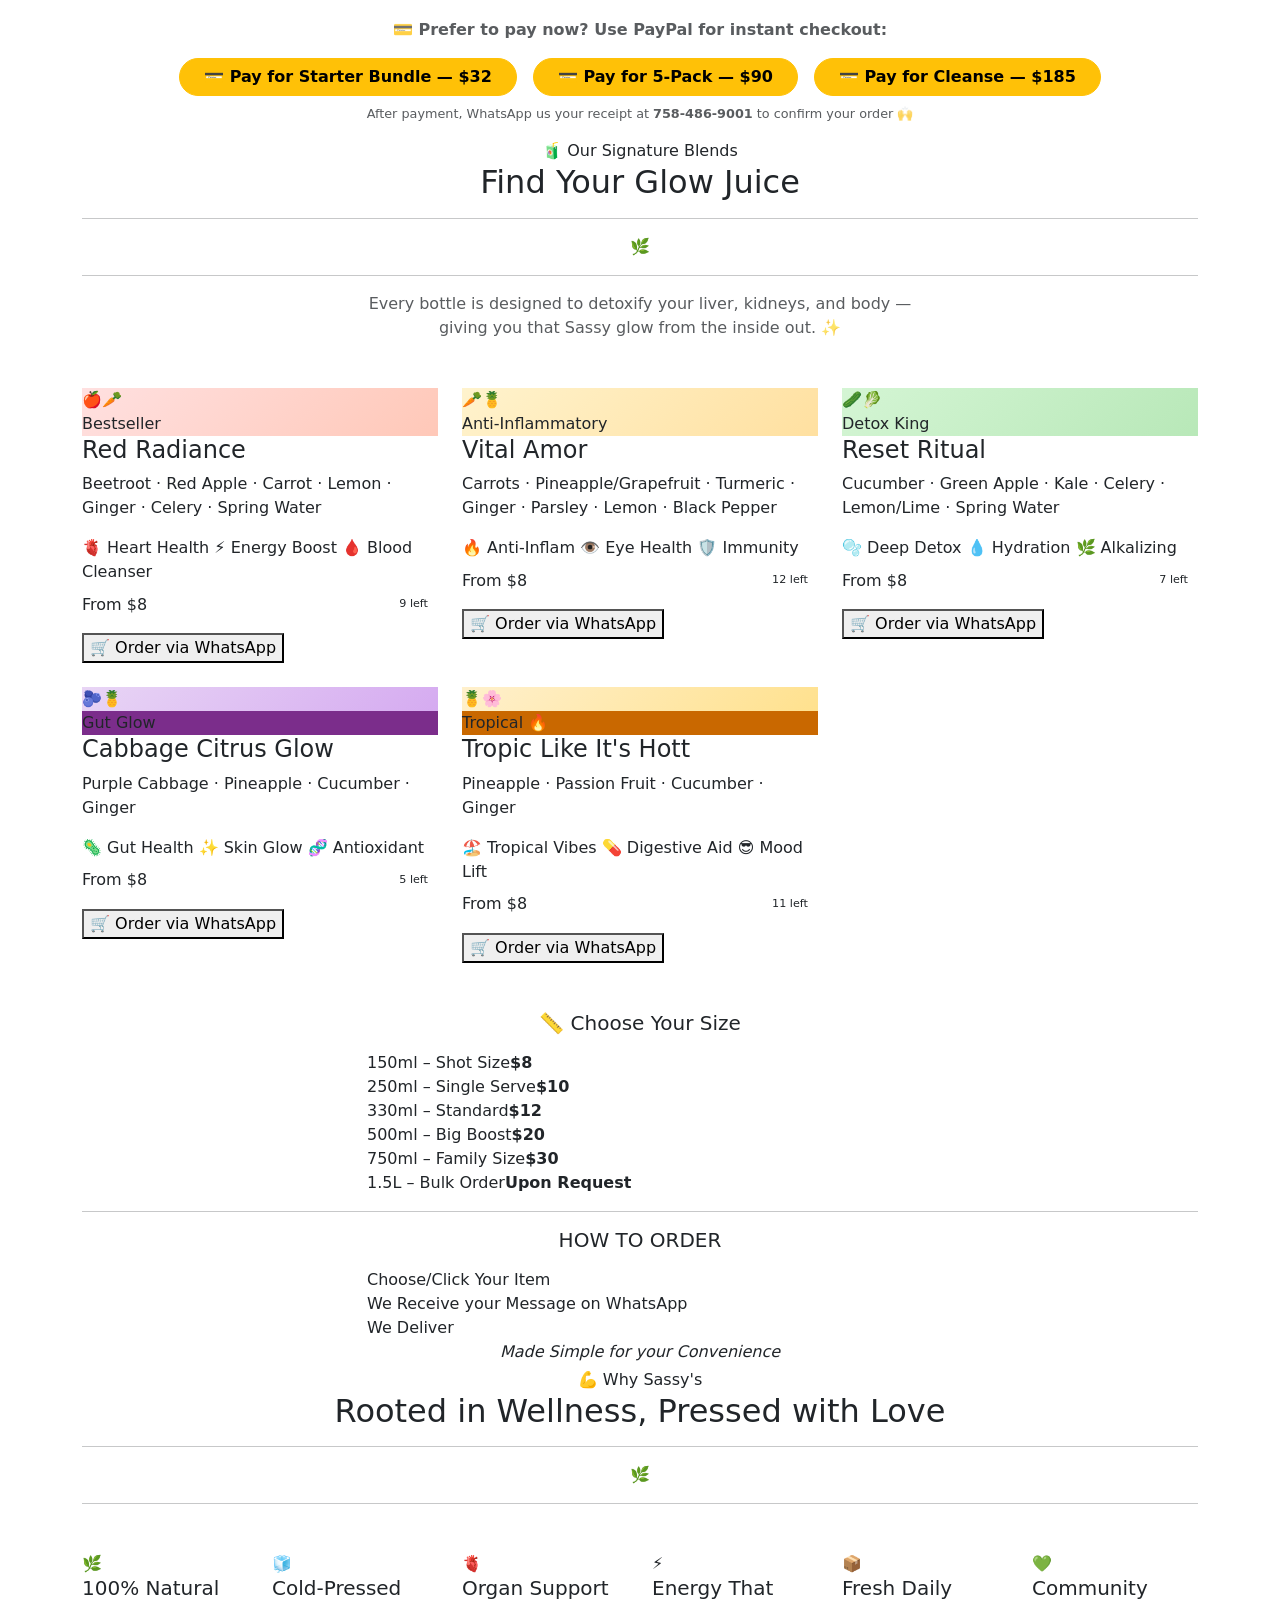
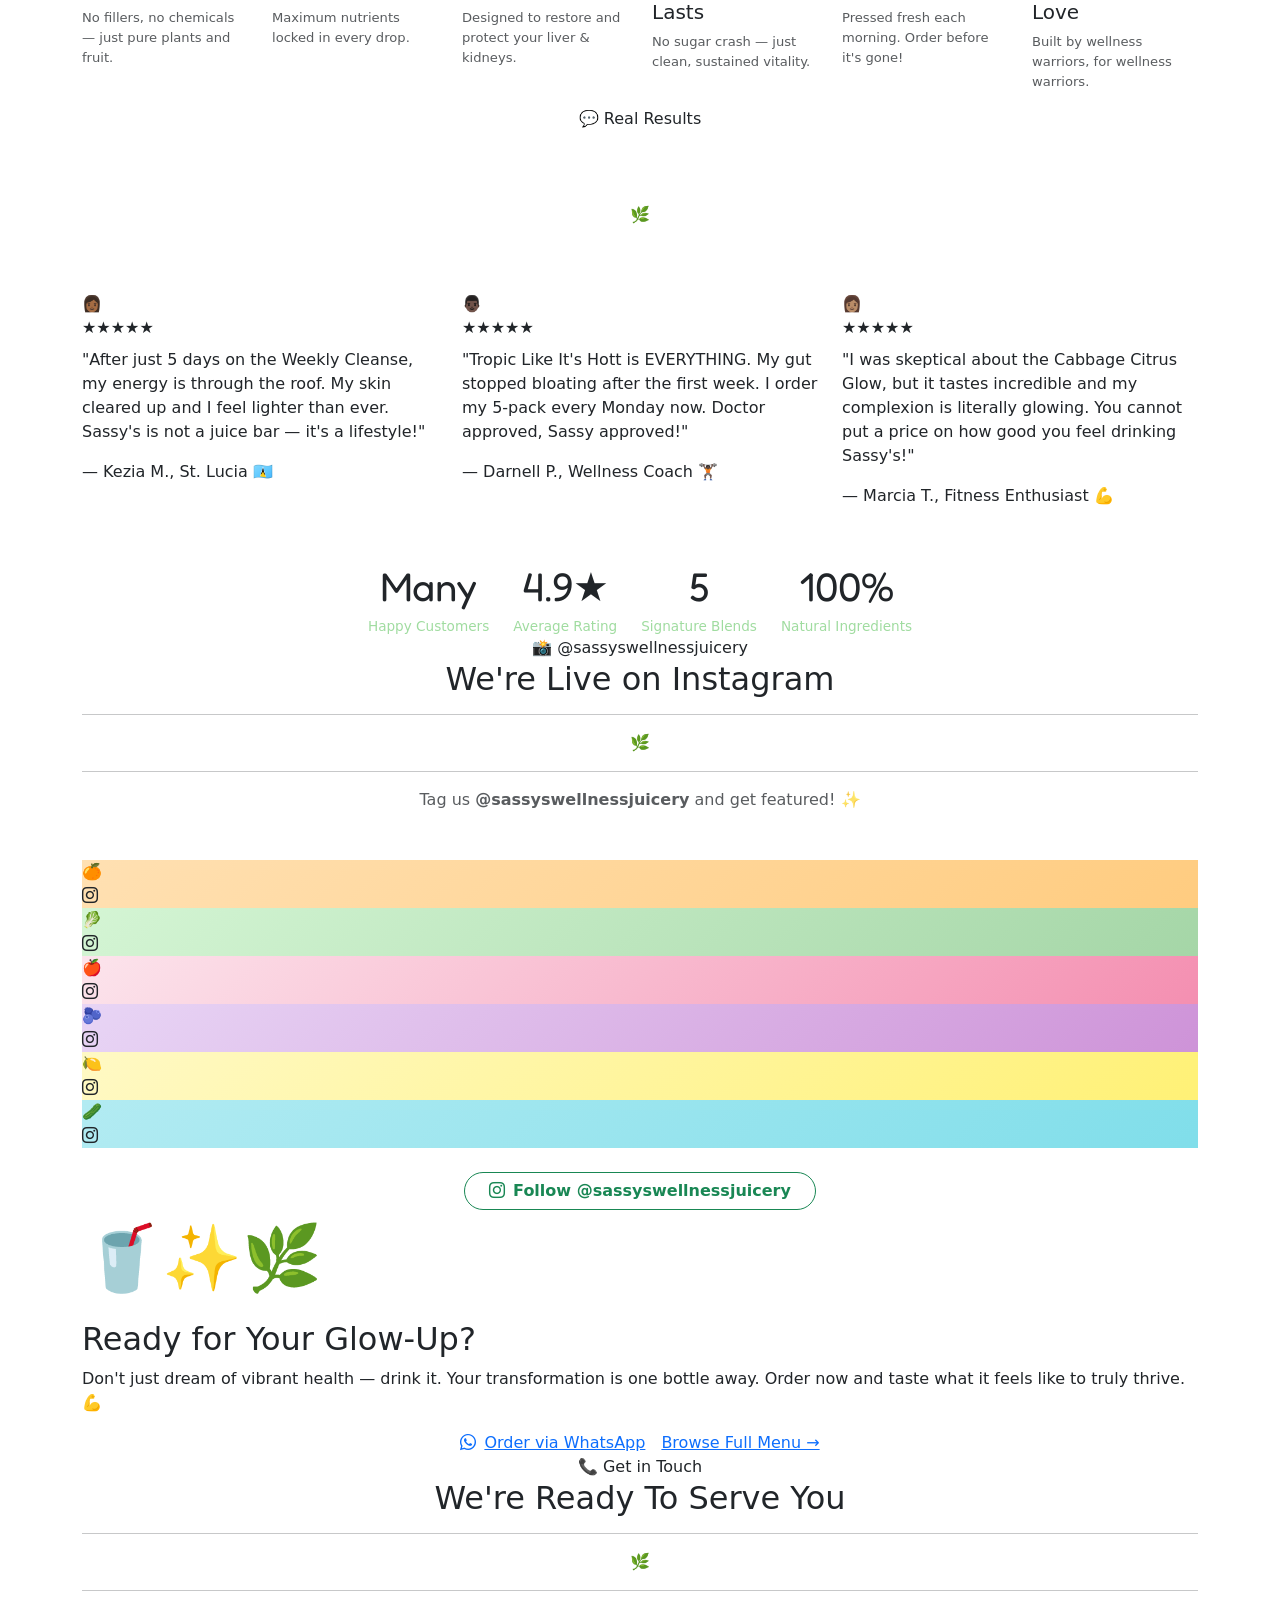
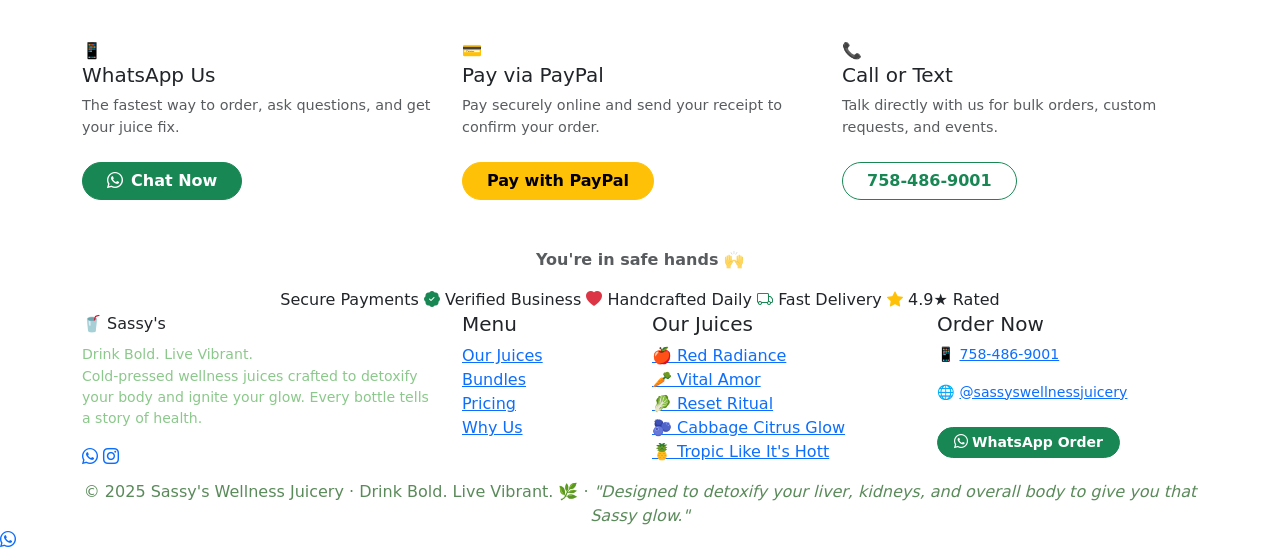
==== commit 5f23becd: "Update index.html" ====
--- a/index.html
+++ b/index.html
@@ -13,637 +13,11 @@
   <link href="https://unpkg.com/aos@2.3.4/dist/aos.css" rel="stylesheet"/>
   <!-- Google Fonts -->
   <link href="https://fonts.googleapis.com/css2?family=Fredoka+One&family=Nunito:wght@400;600;700;800&family=Pacifico&display=swap" rel="stylesheet"/>
-
+  <!-- Styles -->
+  <link href="css/style.css" rel="stylesheet"/>
+  
   <style>
-    :root {
-      --green-dark: #1a6b1a;
-      --green-mid: #2d9c2d;
-      --green-light: #4caf50;
-      --orange: #f5a623;
-      --orange-deep: #e07b00;
-      --red-fruit: #d64e2b;
-      --yellow: #f9e03b;
-      --cream: #fdf8ee;
-      --white: #ffffff;
-      --text-dark: #1a2e1a;
-      --text-mid: #3d5a3d;
-    }
-
-    /* ===== THEME SWITCHER ===== */
-    body.theme-tropical {
-      --green-dark: #006837;
-      --green-mid: #00a65a;
-      --orange: #ff6b35;
-      --cream: #fff9f0;
-    }
-    body.theme-detox {
-      --green-dark: #2c5f2e;
-      --green-mid: #5a9e5c;
-      --orange: #a8c256;
-      --cream: #f0f7f0;
-    }
-    body.theme-citrus {
-      --green-dark: #b5451b;
-      --green-mid: #e8733a;
-      --orange: #ffc107;
-      --cream: #fffde7;
-    }
-
-    * { scroll-behavior: smooth; }
-
-    body {
-      font-family: 'Nunito', sans-serif;
-      background-color: var(--cream);
-      color: var(--text-dark);
-      overflow-x: hidden;
-    }
-
-    /* ===== NAVBAR ===== */
-    .navbar {
-      background: linear-gradient(135deg, var(--green-dark), #0d4a0d);
-      box-shadow: 0 3px 20px rgba(0,0,0,0.3);
-      padding: 0.6rem 1rem;
-      position: sticky;
-      top: 0;
-      z-index: 9999;
-    }
-    .navbar-brand {
-      font-family: 'Pacifico', cursive;
-      color: var(--orange) !important;
-      font-size: 1.6rem;
-      text-shadow: 1px 1px 0 #000;
-    }
-    .nav-link {
-      color: #d8f5d8 !important;
-      font-weight: 700;
-      letter-spacing: 0.03em;
-      transition: color 0.2s;
-    }
-    .nav-link:hover { color: var(--orange) !important; }
-    .navbar-toggler { border-color: var(--orange); }
-    .navbar-toggler-icon {
-      background-image: url("data:image/svg+xml,%3csvg xmlns='http://www.w3.org/2000/svg' viewBox='0 0 30 30'%3e%3cpath stroke='%23f5a623' stroke-linecap='round' stroke-miterlimit='10' stroke-width='2' d='M4 7h22M4 15h22M4 23h22'/%3e%3c/svg%3e");
-    }
-    .btn-order-nav {
-      background: var(--orange);
-      color: #fff;
-      border-radius: 50px;
-      padding: 6px 20px;
-      font-weight: 800;
-      border: none;
-      transition: transform 0.2s, background 0.2s;
-    }
-    .btn-order-nav:hover { background: var(--orange-deep); transform: scale(1.05); color: #fff; }
-
-    /* ===== THEME PICKER ===== */
-    .theme-bar {
-      background: var(--green-dark);
-      text-align: center;
-      padding: 6px;
-      font-size: 0.8rem;
-      color: #cfeecf;
-    }
-    .theme-bar span { margin-right: 6px; }
-    .vibe-btn {
-      border: 2px solid transparent;
-      border-radius: 30px;
-      padding: 3px 14px;
-      font-size: 0.78rem;
-      font-weight: 800;
-      cursor: pointer;
-      transition: all 0.2s;
-      margin: 2px;
-    }
-    .vibe-btn.tropical { background:#00a65a; color:#fff; }
-    .vibe-btn.detox    { background:#5a9e5c; color:#fff; }
-    .vibe-btn.citrus   { background:#e8733a; color:#fff; }
-    .vibe-btn:hover { transform: scale(1.08); box-shadow: 0 2px 10px rgba(0,0,0,0.25); }
-
-    /* ===== HERO ===== */
-    .hero-section {
-      background: linear-gradient(135deg, var(--green-dark) 0%, #155015 40%, #0e3d0e 100%);
-      min-height: 90vh;
-      display: flex;
-      align-items: center;
-      position: relative;
-      overflow: hidden;
-    }
-    .hero-section::before {
-      content:'';
-      position:absolute; inset:0;
-      background: url("data:image/svg+xml,%3Csvg xmlns='http://www.w3.org/2000/svg' width='60' height='60'%3E%3Ccircle cx='30' cy='30' r='28' fill='none' stroke='rgba(255,255,255,0.04)' stroke-width='1'/%3E%3C/svg%3E") repeat;
-      pointer-events: none;
-    }
-    .hero-badge {
-      display: inline-block;
-      background: var(--orange);
-      color: #fff;
-      font-size: 0.75rem;
-      font-weight: 800;
-      letter-spacing: 0.1em;
-      text-transform: uppercase;
-      border-radius: 30px;
-      padding: 4px 16px;
-      margin-bottom: 14px;
-      animation: pulse-badge 2s infinite;
-    }
-    @keyframes pulse-badge {
-      0%,100%{box-shadow:0 0 0 0 rgba(245,166,35,0.5)}
-      50%{box-shadow:0 0 0 10px rgba(245,166,35,0)}
-    }
-    .hero-title {
-      font-family: 'Pacifico', cursive;
-      font-size: clamp(2.8rem, 7vw, 5.5rem);
-      color: #fff;
-      line-height: 1.1;
-      text-shadow: 3px 3px 0 rgba(0,0,0,0.3);
-    }
-    .hero-title span { color: var(--orange); }
-    .hero-subtitle {
-      font-size: clamp(1rem, 2.5vw, 1.35rem);
-      color: #c8f5c8;
-      max-width: 520px;
-      font-weight: 600;
-    }
-    .btn-hero-main {
-      background: var(--orange);
-      color: #fff;
-      border-radius: 50px;
-      padding: 14px 38px;
-      font-size: 1.1rem;
-      font-weight: 800;
-      border: none;
-      box-shadow: 0 6px 20px rgba(245,166,35,0.5);
-      transition: all 0.25s;
-      text-decoration: none;
-    }
-    .btn-hero-main:hover { transform: translateY(-3px) scale(1.04); background: var(--orange-deep); color:#fff; }
-    .btn-hero-secondary {
-      background: transparent;
-      color: #fff;
-      border: 2px solid rgba(255,255,255,0.5);
-      border-radius: 50px;
-      padding: 12px 32px;
-      font-size: 1rem;
-      font-weight: 700;
-      transition: all 0.25s;
-      text-decoration: none;
-    }
-    .btn-hero-secondary:hover { background: rgba(255,255,255,0.1); border-color:#fff; color:#fff; }
-    .hero-fruits {
-      font-size: clamp(4rem, 10vw, 8rem);
-      line-height: 1;
-      animation: float-fruits 4s ease-in-out infinite;
-      filter: drop-shadow(3px 5px 8px rgba(0,0,0,0.4));
-    }
-    @keyframes float-fruits {
-      0%,100%{transform:translateY(0) rotate(-3deg)}
-      50%{transform:translateY(-18px) rotate(3deg)}
-    }
-    .scroll-indicator {
-      position: absolute;
-      bottom: 30px; left: 50%;
-      transform: translateX(-50%);
-      color: rgba(255,255,255,0.5);
-      font-size: 1.4rem;
-      animation: bounce-arrow 1.5s infinite;
-    }
-    @keyframes bounce-arrow {
-      0%,100%{transform:translateX(-50%) translateY(0)}
-      50%{transform:translateX(-50%) translateY(10px)}
-    }
-
-    /* ===== MARQUEE STRIP ===== */
-    .marquee-strip {
-      background: var(--orange);
-      color: #fff;
-      font-weight: 800;
-      font-size: 0.9rem;
-      letter-spacing: 0.05em;
-      overflow: hidden;
-      padding: 10px 0;
-    }
-    .marquee-inner {
-      display: flex;
-      white-space: nowrap;
-      animation: marquee-scroll 22s linear infinite;
-    }
-    .marquee-inner span { padding: 0 30px; }
-    @keyframes marquee-scroll {
-      0%{transform:translateX(0)}
-      100%{transform:translateX(-50%)}
-    }
-
-    /* ===== SECTION TITLES ===== */
-    .section-title {
-      font-family: 'Fredoka One', cursive;
-      font-size: clamp(2rem, 5vw, 3rem);
-      color: var(--green-dark);
-      line-height: 1.15;
-    }
-    .section-pill {
-      display: inline-block;
-      background: var(--orange);
-      color: #fff;
-      font-size: 0.75rem;
-      font-weight: 800;
-      letter-spacing: 0.1em;
-      text-transform: uppercase;
-      border-radius: 30px;
-      padding: 3px 14px;
-      margin-bottom: 10px;
-    }
-    .divider-leaf {
-      display: flex;
-      align-items: center;
-      gap: 10px;
-      margin: 10px 0 30px;
-    }
-    .divider-leaf hr { flex:1; border-color: var(--green-mid); opacity:0.3; }
-
-    /* ===== CAROUSEL ===== */
-    .juice-carousel-section { background: var(--green-dark); padding: 60px 0; }
-    .carousel-item img {
-      object-fit: cover;
-      height: 420px;
-      border-radius: 20px;
-      box-shadow: 0 10px 40px rgba(0,0,0,0.4);
-    }
-    .carousel-caption-custom {
-      position: absolute;
-      bottom: 0; left: 0; right: 0;
-      background: linear-gradient(transparent, rgba(0,0,0,0.75));
-      padding: 20px 30px;
-      border-radius: 0 0 20px 20px;
-    }
-    .carousel-caption-custom h4 { font-family:'Fredoka One',cursive; color:#fff; font-size:1.6rem; margin:0; }
-    .carousel-caption-custom p { color:#ddd; font-size:0.9rem; margin:0; }
-    .carousel-control-prev-icon, .carousel-control-next-icon {
-      background-color: var(--orange);
-      border-radius: 50%;
-      padding: 20px;
-      background-size: 50%;
-    }
-
-    /* ===== STOCK COUNTER ===== */
-    .stock-counter {
-      background: #fff3cd;
-      border: 2px solid var(--orange);
-      border-radius: 10px;
-      padding: 8px 16px;
-      font-size: 0.85rem;
-      font-weight: 700;
-      color: #856404;
-      display: inline-flex;
-      align-items: center;
-      gap: 6px;
-    }
-    .stock-dot {
-      width: 10px; height: 10px;
-      border-radius: 50%;
-      background: #e74c3c;
-      animation: blink 1s step-start infinite;
-    }
-    @keyframes blink { 50%{opacity:0} }
-
-    /* ===== JUICE CARDS ===== */
-    .juice-card {
-      background: #fff;
-      border-radius: 20px;
-      overflow: hidden;
-      box-shadow: 0 6px 24px rgba(0,0,0,0.1);
-      transition: transform 0.3s, box-shadow 0.3s;
-      height: 100%;
-    }
-    .juice-card:hover {
-      transform: translateY(-8px);
-      box-shadow: 0 16px 40px rgba(0,0,0,0.18);
-    }
-    .juice-card-img {
-      height: 190px;
-      display: flex;
-      align-items: center;
-      justify-content: center;
-      font-size: 5rem;
-      position: relative;
-      overflow: hidden;
-    }
-    .juice-card-badge {
-      position: absolute; top: 10px; right: 10px;
-      background: var(--green-mid);
-      color: #fff;
-      font-size: 0.65rem;
-      font-weight: 800;
-      letter-spacing: 0.05em;
-      text-transform: uppercase;
-      border-radius: 20px;
-      padding: 3px 10px;
-    }
-    .juice-card-body { padding: 20px; }
-    .juice-card-title {
-      font-family: 'Fredoka One', cursive;
-      font-size: 1.35rem;
-      color: var(--green-dark);
-    }
-    .juice-card-ingredients {
-      font-size: 0.8rem;
-      color: #666;
-      margin-bottom: 12px;
-      line-height: 1.5;
-    }
-    .juice-card-price {
-      font-family: 'Fredoka One', cursive;
-      font-size: 1.5rem;
-      color: var(--orange);
-    }
-    .btn-order-card {
-      background: linear-gradient(135deg, var(--green-mid), var(--green-dark));
-      color: #fff;
-      border: none;
-      border-radius: 50px;
-      padding: 8px 22px;
-      font-weight: 800;
-      font-size: 0.9rem;
-      transition: all 0.25s;
-      width: 100%;
-    }
-    .btn-order-card:hover { background: linear-gradient(135deg, var(--orange), var(--orange-deep)); color:#fff; transform:scale(1.03); }
-    .benefit-tag {
-      display: inline-block;
-      background: #e8f5e9;
-      color: var(--green-dark);
-      border-radius: 20px;
-      padding: 2px 10px;
-      font-size: 0.72rem;
-      font-weight: 700;
-      margin: 2px;
-    }
-
-    /* ===== SIZE PRICING ===== */
-    .pricing-table {
-      background: var(--green-dark);
-      border-radius: 16px;
-      padding: 20px;
-      color: #fff;
-    }
-    .pricing-table h5 { font-family:'Fredoka One',cursive; color:var(--orange); font-size:1.4rem; }
-    .size-row {
-      display: flex;
-      justify-content: space-between;
-      align-items: center;
-      border-bottom: 1px solid rgba(255,255,255,0.1);
-      padding: 8px 0;
-    }
-    .size-row:last-child { border-bottom: none; }
-
-    /* ===== BUNDLES ===== */
-    .bundle-card {
-      background: linear-gradient(135deg, #1a6b1a, #0d4a0d);
-      border-radius: 20px;
-      padding: 30px;
-      color: #fff;
-      height: 100%;
-      position: relative;
-      overflow: hidden;
-      transition: transform 0.3s;
-    }
-    .bundle-card:hover { transform: translateY(-6px); }
-    .bundle-card::before {
-      content:'';
-      position:absolute; top:-40px; right:-40px;
-      width:120px; height:120px;
-      background: rgba(255,255,255,0.05);
-      border-radius:50%;
-    }
-    .bundle-popular {
-      position:absolute; top:14px; right:14px;
-      background: var(--orange);
-      color:#fff;
-      font-size:0.7rem;
-      font-weight:800;
-      border-radius:20px;
-      padding:3px 12px;
-      letter-spacing:0.06em;
-      text-transform:uppercase;
-    }
-    .bundle-title { font-family:'Fredoka One',cursive; font-size:1.5rem; color:var(--orange); }
-    .bundle-price { font-family:'Fredoka One',cursive; font-size:2.2rem; color:#fff; }
-    .bundle-save { font-size:0.8rem; color:#90ee90; font-weight:700; }
-    .btn-bundle {
-      background: var(--orange);
-      color:#fff;
-      border:none;
-      border-radius:50px;
-      padding:10px 28px;
-      font-weight:800;
-      transition:all 0.25s;
-      width:100%;
-      margin-top:auto;
-    }
-    .btn-bundle:hover { background:#fff; color:var(--green-dark); }
-
-    /* ===== WHY US ===== */
-    .why-section { background: var(--cream); }
-    .why-card {
-      background: #fff;
-      border-radius: 20px;
-      padding: 30px 24px;
-      text-align: center;
-      box-shadow: 0 4px 20px rgba(0,0,0,0.07);
-      transition: transform 0.3s;
-      height: 100%;
-    }
-    .why-card:hover { transform: translateY(-6px); }
-    .why-icon {
-      font-size: 2.8rem;
-      margin-bottom: 14px;
-      display: block;
-    }
-    .why-card h5 { font-family:'Fredoka One',cursive; color:var(--green-dark); font-size:1.3rem; }
-
-    /* ===== TESTIMONIALS ===== */
-    .testimonials-section { background: linear-gradient(135deg, #0d4a0d, #1a6b1a); }
-    .testimonial-card {
-      background: rgba(255,255,255,0.08);
-      backdrop-filter: blur(8px);
-      border: 1px solid rgba(255,255,255,0.15);
-      border-radius: 20px;
-      padding: 28px;
-      height: 100%;
-    }
-    .testimonial-card .stars { color: var(--orange); font-size: 1.1rem; }
-    .testimonial-card p { color: #d4f0d4; font-style: italic; font-size: 0.95rem; }
-    .testimonial-card .reviewer { color: var(--orange); font-weight: 700; font-size: 0.9rem; }
-    .testimonial-avatar { font-size: 2rem; margin-bottom: 10px; }
-
-    /* ===== OFFER SECTION ===== */
-    .offer-section {
-      background: linear-gradient(135deg, var(--orange), #c96800);
-      color: #fff;
-      text-align: center;
-      padding: 70px 20px;
-      position: relative;
-      overflow: hidden;
-    }
-    .offer-section::before {
-      content:'🍊';
-      position:absolute; top:-20px; left:-20px;
-      font-size:8rem; opacity:0.1;
-    }
-    .offer-section::after {
-      content:'🍉';
-      position:absolute; bottom:-20px; right:-20px;
-      font-size:8rem; opacity:0.1;
-    }
-    .offer-section h2 { font-family:'Pacifico',cursive; font-size:clamp(2rem,5vw,3.5rem); }
-    .offer-timer {
-      font-family:'Fredoka One',cursive;
-      font-size:2.5rem;
-      letter-spacing:0.05em;
-    }
-    .btn-offer {
-      background:#fff;
-      color: var(--orange-deep);
-      border:none;
-      border-radius:50px;
-      padding:14px 42px;
-      font-size:1.1rem;
-      font-weight:800;
-      transition:all 0.25s;
-      text-decoration:none;
-      display:inline-block;
-    }
-    .btn-offer:hover { transform:scale(1.05); background:var(--green-dark); color:#fff; }
-
-    /* ===== INSTAGRAM SECTION ===== */
-    .insta-section { background: #fff; }
-    .insta-grid {
-      display: grid;
-      grid-template-columns: repeat(3, 1fr);
-      gap: 10px;
-    }
-    .insta-cell {
-      aspect-ratio:1;
-      border-radius:12px;
-      display:flex;
-      align-items:center;
-      justify-content:center;
-      font-size:3rem;
-      cursor:pointer;
-      transition:transform 0.3s, filter 0.3s;
-      position:relative;
-      overflow:hidden;
-    }
-    .insta-cell:hover { transform:scale(1.05); filter:brightness(0.85); }
-    .insta-overlay {
-      position:absolute; inset:0;
-      background:rgba(0,0,0,0);
-      display:flex; align-items:center; justify-content:center;
-      color:#fff; font-size:1.3rem; font-weight:800;
-      transition:background 0.3s;
-    }
-    .insta-cell:hover .insta-overlay { background:rgba(0,0,0,0.4); }
-
-    /* ===== FINAL CTA ===== */
-    .final-cta-section {
-      background: var(--green-dark);
-      text-align: center;
-      padding: 90px 20px;
-      position: relative;
-    }
-    .final-cta-section h2 { font-family:'Pacifico',cursive; color:#fff; font-size:clamp(2rem,5vw,3.5rem); }
-    .final-cta-section p { color:#b8e8b8; font-size:1.1rem; max-width:500px; margin: 10px auto 30px; }
-
-    /* ===== CONTACT SECTION ===== */
-    .contact-section { background: var(--cream); }
-    .contact-card {
-      background:#fff;
-      border-radius:20px;
-      padding:30px;
-      box-shadow:0 4px 20px rgba(0,0,0,0.08);
-      text-align:center;
-      transition:transform 0.3s;
-      height:100%;
-    }
-    .contact-card:hover { transform:translateY(-5px); }
-    .contact-card .icon { font-size:2.5rem; margin-bottom:10px; display:block; }
-    .contact-card h5 { font-family:'Fredoka One',cursive; color:var(--green-dark); font-size:1.2rem; }
-    .trust-badge {
-      display:inline-flex;
-      align-items:center;
-      gap:6px;
-      background:#e8f5e9;
-      border-radius:30px;
-      padding:6px 16px;
-      font-size:0.8rem;
-      font-weight:700;
-      color:var(--green-dark);
-      margin:4px;
-    }
-
-    /* ===== FOOTER ===== */
-    .footer {
-      background: #0a2e0a;
-      color: #8bc88b;
-      padding: 50px 0 20px;
-    }
-    .footer h5 { font-family:'Fredoka One',cursive; color:var(--orange); font-size:1.2rem; }
-    .footer a { color:#8bc88b; text-decoration:none; font-size:0.9rem; transition:color 0.2s; }
-    .footer a:hover { color:var(--orange); }
-    .social-icon {
-      display:inline-flex;
-      align-items:center;
-      justify-content:center;
-      width:42px; height:42px;
-      border-radius:50%;
-      border: 2px solid rgba(255,255,255,0.2);
-      color:#fff;
-      font-size:1.2rem;
-      transition:all 0.25s;
-      margin:3px;
-      text-decoration:none;
-    }
-    .social-icon:hover { transform:scale(1.15); color:#fff; }
-    .social-icon.whatsapp { background:#25d366; border-color:#25d366; }
-    .social-icon.instagram { background:linear-gradient(135deg,#833ab4,#fd1d1d,#f77737); border-color:transparent; }
-    .social-icon.facebook { background:#1877f2; border-color:#1877f2; }
-    .social-icon.tiktok { background:#000; border-color:#333; }
-    .footer-brand { font-family:'Pacifico',cursive; font-size:2rem; color:var(--orange); }
-    .footer-bottom { border-top:1px solid rgba(255,255,255,0.08); padding-top:20px; margin-top:30px; font-size:0.8rem; }
-
-    /* ===== WHATSAPP FLOAT ===== */
-    .wa-float {
-      position:fixed; bottom:24px; right:24px;
-      background:#25d366;
-      color:#fff;
-      border-radius:50%;
-      width:60px; height:60px;
-      display:flex; align-items:center; justify-content:center;
-      font-size:1.8rem;
-      box-shadow:0 6px 20px rgba(37,211,102,0.5);
-      z-index:9998;
-      animation:wa-pulse 2.5s infinite;
-      text-decoration:none;
-      transition:transform 0.2s;
-    }
-    .wa-float:hover { transform:scale(1.12); color:#fff; }
-    @keyframes wa-pulse {
-      0%,100%{box-shadow:0 0 0 0 rgba(37,211,102,0.5)}
-      50%{box-shadow:0 0 0 14px rgba(37,211,102,0)}
-    }
-
-    /* ===== GENERAL UTILS ===== */
-    .section-pad { padding: 80px 0; }
-    .green-text { color: var(--green-dark); }
-    .orange-text { color: var(--orange); }
-    .bg-green-section { background: #f2faf2; }
-
-    /* ===== RESPONSIVE ===== */
-    @media(max-width:768px){
-      .hero-section { min-height: 70vh; }
-      .hero-fruits { font-size: 4rem; }
-      .insta-grid { grid-template-columns: repeat(2,1fr); }
-    }
+   
   </style>
 </head>
 <body>
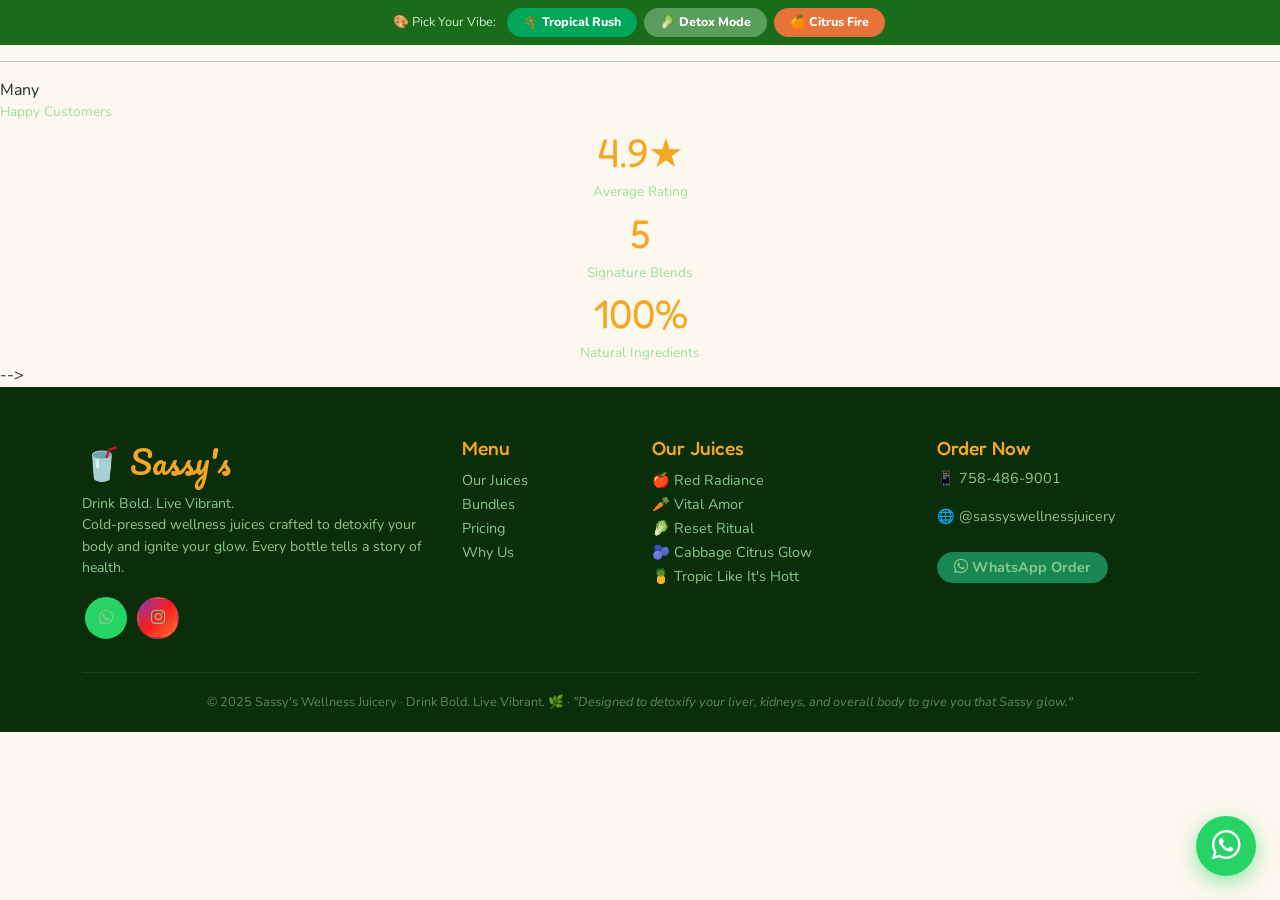
==== commit c6034f17: "Update index.html" ====
--- a/index.html
+++ b/index.html
@@ -30,7 +30,7 @@
   <button class="vibe-btn citrus" onclick="setTheme('citrus')">🍊 Citrus Fire</button>
 </div>
 
-<!-- ===== NAVBAR ===== -->
+<!-- ===== NAVBAR ===== 
 <nav class="navbar navbar-expand-lg">
   <div class="container">
     <a class="navbar-brand" href="#">🥤 Sassy's</a>
@@ -58,8 +58,8 @@
     </div>
   </div>
 </nav>
-
-<!-- ===== HERO ===== -->
+-->
+<!-- ===== HERO ===== 
 <section class="hero-section" id="home">
   <div class="container py-5">
     <div class="row align-items-center gy-5">
@@ -83,7 +83,7 @@
         </div>
       </div>
       <div class="col-lg-5 text-center" data-aos="fade-left" data-aos-duration="900">
-        <!--
+        
         <div class="hero-fruits">🍍🍊🍉🥝</div>
         <div class="mt-3">
           <div class="stock-counter mx-auto">
@@ -91,12 +91,12 @@
             🔥 <span id="stock-count">Only 14 bottles left today!</span>
           </div>
         </div>
-        -->
+        
       </div>
     </div>
   </div>
   <div class="scroll-indicator"><i class="bi bi-chevron-double-down"></i></div>
-</section>
+</section>-->
 
 <!-- ===== MARQUEE =====
 <div class="marquee-strip">
@@ -110,7 +110,7 @@
   </div>
 </div>
 -->
-<!-- ===== CAROUSEL ===== -->
+<!-- ===== CAROUSEL ===== 
 <section class="juice-carousel-section">
   <div class="container" data-aos="fade-up">
     <div class="text-center mb-4">
@@ -170,9 +170,9 @@
       </div>
     </div>
   </div>
-</section>
-
-  <!-- ===== BUNDLES ===== -->
+</section>-->
+
+  <!-- ===== BUNDLES ===== 
 <section class="section-pad bg-green-section" id="bundles">
   <div class="container">
     <div class="text-center mb-5" data-aos="fade-up">
@@ -227,8 +227,8 @@
           <button class="btn-bundle mt-3" onclick="orderWhatsApp('Weekly Cleanse Bundle')">Order Bundle 🛒</button>
         </div>
       </div>
-    </div>
-    <!-- PayPal Section -->
+    </div> -->
+    <!-- PayPal Section 
     <div class="text-center mt-5" data-aos="fade-up">
       <p class="text-muted mb-3"><strong>💳 Prefer to pay now? Use PayPal for instant checkout:</strong></p>
       <div class="d-flex flex-wrap justify-content-center gap-3">
@@ -239,10 +239,10 @@
       <p class="text-muted mt-2" style="font-size:0.8rem;">After payment, WhatsApp us your receipt at <strong>758-486-9001</strong> to confirm your order 🙌</p>
     </div>
   </div>
-</section>
-
-
-<!-- ===== JUICE MENU ===== -->
+</section> -->
+
+
+<!-- ===== JUICE MENU ===== 
 <section class="section-pad" id="juices" style="background:var(--cream);">
   <div class="container">
     <div class="text-center mb-5" data-aos="fade-up">
@@ -251,9 +251,9 @@
       <div class="divider-leaf"><hr/><span>🌿</span><hr/></div>
       <p class="text-muted" style="max-width:560px; margin:0 auto;">Every bottle is designed to detoxify your liver, kidneys, and body — giving you that Sassy glow from the inside out. ✨</p>
     </div>
-    <div class="row g-4">
-
-      <!-- Red Radiance -->
+    <div class="row g-4"> -->
+
+      <!-- Red Radiance 
       <div class="col-md-6 col-lg-4" data-aos="fade-up" data-aos-delay="0">
         <div class="juice-card">
           <div class="juice-card-img" style="background:linear-gradient(135deg,#ffe0e0,#ffc8b8);">
@@ -275,9 +275,9 @@
             <button class="btn-order-card" onclick="orderWhatsApp('Red Radiance')">🛒 Order via WhatsApp</button>
           </div>
         </div>
-      </div>
-
-      <!-- Vital Amor -->
+      </div> -->
+
+      <!-- Vital Amor 
       <div class="col-md-6 col-lg-4" data-aos="fade-up" data-aos-delay="100">
         <div class="juice-card">
           <div class="juice-card-img" style="background:linear-gradient(135deg,#fff3cd,#ffe0a0);">
@@ -299,9 +299,9 @@
             <button class="btn-order-card" onclick="orderWhatsApp('Vital Amor')">🛒 Order via WhatsApp</button>         
           </div>
         </div>
-      </div>
-
-      <!-- Reset Ritual -->
+      </div>-->
+
+      <!-- Reset Ritual 
       <div class="col-md-6 col-lg-4" data-aos="fade-up" data-aos-delay="200">
         <div class="juice-card">
           <div class="juice-card-img" style="background:linear-gradient(135deg,#d4f5d4,#b8e8b8);">
@@ -323,9 +323,9 @@
             <button class="btn-order-card" onclick="orderWhatsApp('Reset Ritual')">🛒 Order via WhatsApp</button>
           </div>
         </div>
-      </div>
-
-      <!-- Cabbage Citrus Glow -->
+      </div> -->
+
+      <!-- Cabbage Citrus Glow 
       <div class="col-md-6 col-lg-4" data-aos="fade-up" data-aos-delay="0">
         <div class="juice-card">
           <div class="juice-card-img" style="background:linear-gradient(135deg,#e8d5f5,#d4a8f0);">
@@ -347,9 +347,9 @@
             <button class="btn-order-card" onclick="orderWhatsApp('Cabbage Citrus Glow')">🛒 Order via WhatsApp</button>
           </div>
         </div>
-      </div>
-
-      <!-- Tropic Like It's Hott -->
+      </div> -->
+
+      <!-- Tropic Like It's Hott 
       <div class="col-md-6 col-lg-4" data-aos="fade-up" data-aos-delay="100">
         <div class="juice-card">
           <div class="juice-card-img" style="background:linear-gradient(135deg,#fff0cc,#ffe08a);">
@@ -371,7 +371,7 @@
             <button class="btn-order-card" onclick="orderWhatsApp('Tropic Like It\'s Hott')">🛒 Order via WhatsApp</button>
           </div>
         </div>
-      </div>
+      </div> -->
 
       <!-- Morning Ignite (Bonus) 
       <div class="col-md-6 col-lg-4" data-aos="fade-up" data-aos-delay="200">
@@ -399,7 +399,7 @@
 
     </div><!-- /row -->
 
-    <!-- ===== SIZE PRICING TABLE ===== -->
+    <!-- ===== SIZE PRICING TABLE ===== 
     <div class="row justify-content-center mt-5 mb-3" id="pricing" data-aos="fade-up">
       <div class="col-md-8 col-lg-6">
         <div class="pricing-table">
@@ -412,9 +412,9 @@
           <div class="size-row"><span>1.5L – Bulk Order</span><strong>Upon Request</strong></div>
         </div>
       </div>
-    </div>
+    </div>-->
      <hr/>
-        <!-- ===== How To Order ===== -->
+        <!-- ===== How To Order ===== 
     <div class="row justify-content-center mt-3 mb-1" id="pricing" data-aos="fade-up">
       <div class="col-md-8 col-lg-6">
         <div class="pricing-table">
@@ -428,10 +428,10 @@
       </div>
     </div>
   </div>
-</section>
-
-
-<!-- ===== WHY US ===== -->
+</section>-->
+
+
+<!-- ===== WHY US ===== 
 <section class="why-section section-pad" id="why-us">
   <div class="container">
     <div class="text-center mb-5" data-aos="fade-up">
@@ -484,9 +484,9 @@
       </div>
     </div>
   </div>
-</section>
-
-<!-- ===== TESTIMONIALS ===== -->
+</section> -->
+
+<!-- ===== TESTIMONIALS =====
 <section class="testimonials-section section-pad" id="testimonials">
   <div class="container">
     <div class="text-center mb-5" data-aos="fade-up">
@@ -521,8 +521,8 @@
           <div class="reviewer">— Marcia T., Fitness Enthusiast 💪</div>
         </div>
       </div>
-    </div>
-    <!-- Review counter -->
+    </div> -->
+    <!-- Review counter 
     <div class="text-center mt-5" data-aos="fade-up">
       <div class="d-inline-flex gap-4 flex-wrap justify-content-center">
         <div class="text-center">
@@ -544,7 +544,7 @@
       </div>
     </div>
   </div>
-</section>
+</section> -->
 
 <!-- ===== OFFER SECTION ===== 
 <section class="offer-section" id="order" data-aos="zoom-in">
@@ -557,7 +557,7 @@
   </div>
 </section>-->
 
-<!-- ===== INSTAGRAM SECTION ===== -->
+<!-- ===== INSTAGRAM SECTION ===== 
 <section class="insta-section section-pad">
   <div class="container">
     <div class="text-center mb-5" data-aos="fade-up">
@@ -592,9 +592,9 @@
       </a>
     </div>
   </div>
-</section>
-
-<!-- ===== FINAL CTA ===== -->
+</section> -->
+
+<!-- ===== FINAL CTA ===== 
 <section class="final-cta-section" data-aos="fade-up">
   <div class="container">
     <div style="font-size:4rem; margin-bottom:14px;">🥤✨🌿</div>
@@ -607,9 +607,9 @@
       <a href="#juices" class="btn-hero-secondary" style="font-size:1rem;">Browse Full Menu →</a>
     </div>
   </div>
-</section>
-
-<!-- ===== CONTACT SECTION ===== -->
+</section> -->
+
+<!-- ===== CONTACT SECTION ===== 
 <section class="contact-section section-pad" id="contact">
   <div class="container">
     <div class="text-center mb-5" data-aos="fade-up">
@@ -648,8 +648,9 @@
           </a>
         </div>
       </div>
-    </div>
-    <!-- Trust Badges -->
+    </div> -->
+  
+    <!-- Trust Badges 
     <div class="text-center mt-5" data-aos="fade-up">
       <p class="text-muted mb-3 fw-bold">You're in safe hands 🙌</p>
       <div>
@@ -661,7 +662,7 @@
       </div>
     </div>
   </div>
-</section>
+</section>-->
 
 <!-- ===== FOOTER ===== -->
 <footer class="footer">
--- a/css/style.css
+++ b/css/style.css
@@ -0,0 +1,629 @@
+ :root {
+      --green-dark: #1a6b1a;
+      --green-mid: #2d9c2d;
+      --green-light: #4caf50;
+      --orange: #f5a623;
+      --orange-deep: #e07b00;
+      --red-fruit: #d64e2b;
+      --yellow: #f9e03b;
+      --cream: #fdf8ee;
+      --white: #ffffff;
+      --text-dark: #1a2e1a;
+      --text-mid: #3d5a3d;
+    }
+
+    /* ===== THEME SWITCHER ===== */
+    body.theme-tropical {
+      --green-dark: #006837;
+      --green-mid: #00a65a;
+      --orange: #ff6b35;
+      --cream: #fff9f0;
+    }
+    body.theme-detox {
+      --green-dark: #2c5f2e;
+      --green-mid: #5a9e5c;
+      --orange: #a8c256;
+      --cream: #f0f7f0;
+    }
+    body.theme-citrus {
+      --green-dark: #b5451b;
+      --green-mid: #e8733a;
+      --orange: #ffc107;
+      --cream: #fffde7;
+    }
+
+    * { scroll-behavior: smooth; }
+
+    body {
+      font-family: 'Nunito', sans-serif;
+      background-color: var(--cream);
+      color: var(--text-dark);
+      overflow-x: hidden;
+    }
+
+    /* ===== NAVBAR ===== */
+    .navbar {
+      background: linear-gradient(135deg, var(--green-dark), #0d4a0d);
+      box-shadow: 0 3px 20px rgba(0,0,0,0.3);
+      padding: 0.6rem 1rem;
+      position: sticky;
+      top: 0;
+      z-index: 9999;
+    }
+    .navbar-brand {
+      font-family: 'Pacifico', cursive;
+      color: var(--orange) !important;
+      font-size: 1.6rem;
+      text-shadow: 1px 1px 0 #000;
+    }
+    .nav-link {
+      color: #d8f5d8 !important;
+      font-weight: 700;
+      letter-spacing: 0.03em;
+      transition: color 0.2s;
+    }
+    .nav-link:hover { color: var(--orange) !important; }
+    .navbar-toggler { border-color: var(--orange); }
+    .navbar-toggler-icon {
+      background-image: url("data:image/svg+xml,%3csvg xmlns='http://www.w3.org/2000/svg' viewBox='0 0 30 30'%3e%3cpath stroke='%23f5a623' stroke-linecap='round' stroke-miterlimit='10' stroke-width='2' d='M4 7h22M4 15h22M4 23h22'/%3e%3c/svg%3e");
+    }
+    .btn-order-nav {
+      background: var(--orange);
+      color: #fff;
+      border-radius: 50px;
+      padding: 6px 20px;
+      font-weight: 800;
+      border: none;
+      transition: transform 0.2s, background 0.2s;
+    }
+    .btn-order-nav:hover { background: var(--orange-deep); transform: scale(1.05); color: #fff; }
+
+    /* ===== THEME PICKER ===== */
+    .theme-bar {
+      background: var(--green-dark);
+      text-align: center;
+      padding: 6px;
+      font-size: 0.8rem;
+      color: #cfeecf;
+    }
+    .theme-bar span { margin-right: 6px; }
+    .vibe-btn {
+      border: 2px solid transparent;
+      border-radius: 30px;
+      padding: 3px 14px;
+      font-size: 0.78rem;
+      font-weight: 800;
+      cursor: pointer;
+      transition: all 0.2s;
+      margin: 2px;
+    }
+    .vibe-btn.tropical { background:#00a65a; color:#fff; }
+    .vibe-btn.detox    { background:#5a9e5c; color:#fff; }
+    .vibe-btn.citrus   { background:#e8733a; color:#fff; }
+    .vibe-btn:hover { transform: scale(1.08); box-shadow: 0 2px 10px rgba(0,0,0,0.25); }
+
+    /* ===== HERO ===== */
+    .hero-section {
+      background: linear-gradient(135deg, var(--green-dark) 0%, #155015 40%, #0e3d0e 100%);
+      min-height: 90vh;
+      display: flex;
+      align-items: center;
+      position: relative;
+      overflow: hidden;
+    }
+    .hero-section::before {
+      content:'';
+      position:absolute; inset:0;
+      background: url("data:image/svg+xml,%3Csvg xmlns='http://www.w3.org/2000/svg' width='60' height='60'%3E%3Ccircle cx='30' cy='30' r='28' fill='none' stroke='rgba(255,255,255,0.04)' stroke-width='1'/%3E%3C/svg%3E") repeat;
+      pointer-events: none;
+    }
+    .hero-badge {
+      display: inline-block;
+      background: var(--orange);
+      color: #fff;
+      font-size: 0.75rem;
+      font-weight: 800;
+      letter-spacing: 0.1em;
+      text-transform: uppercase;
+      border-radius: 30px;
+      padding: 4px 16px;
+      margin-bottom: 14px;
+      animation: pulse-badge 2s infinite;
+    }
+    @keyframes pulse-badge {
+      0%,100%{box-shadow:0 0 0 0 rgba(245,166,35,0.5)}
+      50%{box-shadow:0 0 0 10px rgba(245,166,35,0)}
+    }
+    .hero-title {
+      font-family: 'Pacifico', cursive;
+      font-size: clamp(2.8rem, 7vw, 5.5rem);
+      color: #fff;
+      line-height: 1.1;
+      text-shadow: 3px 3px 0 rgba(0,0,0,0.3);
+    }
+    .hero-title span { color: var(--orange); }
+    .hero-subtitle {
+      font-size: clamp(1rem, 2.5vw, 1.35rem);
+      color: #c8f5c8;
+      max-width: 520px;
+      font-weight: 600;
+    }
+    .btn-hero-main {
+      background: var(--orange);
+      color: #fff;
+      border-radius: 50px;
+      padding: 14px 38px;
+      font-size: 1.1rem;
+      font-weight: 800;
+      border: none;
+      box-shadow: 0 6px 20px rgba(245,166,35,0.5);
+      transition: all 0.25s;
+      text-decoration: none;
+    }
+    .btn-hero-main:hover { transform: translateY(-3px) scale(1.04); background: var(--orange-deep); color:#fff; }
+    .btn-hero-secondary {
+      background: transparent;
+      color: #fff;
+      border: 2px solid rgba(255,255,255,0.5);
+      border-radius: 50px;
+      padding: 12px 32px;
+      font-size: 1rem;
+      font-weight: 700;
+      transition: all 0.25s;
+      text-decoration: none;
+    }
+    .btn-hero-secondary:hover { background: rgba(255,255,255,0.1); border-color:#fff; color:#fff; }
+    .hero-fruits {
+      font-size: clamp(4rem, 10vw, 8rem);
+      line-height: 1;
+      animation: float-fruits 4s ease-in-out infinite;
+      filter: drop-shadow(3px 5px 8px rgba(0,0,0,0.4));
+    }
+    @keyframes float-fruits {
+      0%,100%{transform:translateY(0) rotate(-3deg)}
+      50%{transform:translateY(-18px) rotate(3deg)}
+    }
+    .scroll-indicator {
+      position: absolute;
+      bottom: 30px; left: 50%;
+      transform: translateX(-50%);
+      color: rgba(255,255,255,0.5);
+      font-size: 1.4rem;
+      animation: bounce-arrow 1.5s infinite;
+    }
+    @keyframes bounce-arrow {
+      0%,100%{transform:translateX(-50%) translateY(0)}
+      50%{transform:translateX(-50%) translateY(10px)}
+    }
+
+    /* ===== MARQUEE STRIP ===== */
+    .marquee-strip {
+      background: var(--orange);
+      color: #fff;
+      font-weight: 800;
+      font-size: 0.9rem;
+      letter-spacing: 0.05em;
+      overflow: hidden;
+      padding: 10px 0;
+    }
+    .marquee-inner {
+      display: flex;
+      white-space: nowrap;
+      animation: marquee-scroll 22s linear infinite;
+    }
+    .marquee-inner span { padding: 0 30px; }
+    @keyframes marquee-scroll {
+      0%{transform:translateX(0)}
+      100%{transform:translateX(-50%)}
+    }
+
+    /* ===== SECTION TITLES ===== */
+    .section-title {
+      font-family: 'Fredoka One', cursive;
+      font-size: clamp(2rem, 5vw, 3rem);
+      color: var(--green-dark);
+      line-height: 1.15;
+    }
+    .section-pill {
+      display: inline-block;
+      background: var(--orange);
+      color: #fff;
+      font-size: 0.75rem;
+      font-weight: 800;
+      letter-spacing: 0.1em;
+      text-transform: uppercase;
+      border-radius: 30px;
+      padding: 3px 14px;
+      margin-bottom: 10px;
+    }
+    .divider-leaf {
+      display: flex;
+      align-items: center;
+      gap: 10px;
+      margin: 10px 0 30px;
+    }
+    .divider-leaf hr { flex:1; border-color: var(--green-mid); opacity:0.3; }
+
+    /* ===== CAROUSEL ===== */
+    .juice-carousel-section { background: var(--green-dark); padding: 60px 0; }
+    .carousel-item img {
+      object-fit: cover;
+      height: 420px;
+      border-radius: 20px;
+      box-shadow: 0 10px 40px rgba(0,0,0,0.4);
+    }
+    .carousel-caption-custom {
+      position: absolute;
+      bottom: 0; left: 0; right: 0;
+      background: linear-gradient(transparent, rgba(0,0,0,0.75));
+      padding: 20px 30px;
+      border-radius: 0 0 20px 20px;
+    }
+    .carousel-caption-custom h4 { font-family:'Fredoka One',cursive; color:#fff; font-size:1.6rem; margin:0; }
+    .carousel-caption-custom p { color:#ddd; font-size:0.9rem; margin:0; }
+    .carousel-control-prev-icon, .carousel-control-next-icon {
+      background-color: var(--orange);
+      border-radius: 50%;
+      padding: 20px;
+      background-size: 50%;
+    }
+
+    /* ===== STOCK COUNTER ===== */
+    .stock-counter {
+      background: #fff3cd;
+      border: 2px solid var(--orange);
+      border-radius: 10px;
+      padding: 8px 16px;
+      font-size: 0.85rem;
+      font-weight: 700;
+      color: #856404;
+      display: inline-flex;
+      align-items: center;
+      gap: 6px;
+    }
+    .stock-dot {
+      width: 10px; height: 10px;
+      border-radius: 50%;
+      background: #e74c3c;
+      animation: blink 1s step-start infinite;
+    }
+    @keyframes blink { 50%{opacity:0} }
+
+    /* ===== JUICE CARDS ===== */
+    .juice-card {
+      background: #fff;
+      border-radius: 20px;
+      overflow: hidden;
+      box-shadow: 0 6px 24px rgba(0,0,0,0.1);
+      transition: transform 0.3s, box-shadow 0.3s;
+      height: 100%;
+    }
+    .juice-card:hover {
+      transform: translateY(-8px);
+      box-shadow: 0 16px 40px rgba(0,0,0,0.18);
+    }
+    .juice-card-img {
+      height: 190px;
+      display: flex;
+      align-items: center;
+      justify-content: center;
+      font-size: 5rem;
+      position: relative;
+      overflow: hidden;
+    }
+    .juice-card-badge {
+      position: absolute; top: 10px; right: 10px;
+      background: var(--green-mid);
+      color: #fff;
+      font-size: 0.65rem;
+      font-weight: 800;
+      letter-spacing: 0.05em;
+      text-transform: uppercase;
+      border-radius: 20px;
+      padding: 3px 10px;
+    }
+    .juice-card-body { padding: 20px; }
+    .juice-card-title {
+      font-family: 'Fredoka One', cursive;
+      font-size: 1.35rem;
+      color: var(--green-dark);
+    }
+    .juice-card-ingredients {
+      font-size: 0.8rem;
+      color: #666;
+      margin-bottom: 12px;
+      line-height: 1.5;
+    }
+    .juice-card-price {
+      font-family: 'Fredoka One', cursive;
+      font-size: 1.5rem;
+      color: var(--orange);
+    }
+    .btn-order-card {
+      background: linear-gradient(135deg, var(--green-mid), var(--green-dark));
+      color: #fff;
+      border: none;
+      border-radius: 50px;
+      padding: 8px 22px;
+      font-weight: 800;
+      font-size: 0.9rem;
+      transition: all 0.25s;
+      width: 100%;
+    }
+    .btn-order-card:hover { background: linear-gradient(135deg, var(--orange), var(--orange-deep)); color:#fff; transform:scale(1.03); }
+    .benefit-tag {
+      display: inline-block;
+      background: #e8f5e9;
+      color: var(--green-dark);
+      border-radius: 20px;
+      padding: 2px 10px;
+      font-size: 0.72rem;
+      font-weight: 700;
+      margin: 2px;
+    }
+
+    /* ===== SIZE PRICING ===== */
+    .pricing-table {
+      background: var(--green-dark);
+      border-radius: 16px;
+      padding: 20px;
+      color: #fff;
+    }
+    .pricing-table h5 { font-family:'Fredoka One',cursive; color:var(--orange); font-size:1.4rem; }
+    .size-row {
+      display: flex;
+      justify-content: space-between;
+      align-items: center;
+      border-bottom: 1px solid rgba(255,255,255,0.1);
+      padding: 8px 0;
+    }
+    .size-row:last-child { border-bottom: none; }
+
+    /* ===== BUNDLES ===== */
+    .bundle-card {
+      background: linear-gradient(135deg, #1a6b1a, #0d4a0d);
+      border-radius: 20px;
+      padding: 30px;
+      color: #fff;
+      height: 100%;
+      position: relative;
+      overflow: hidden;
+      transition: transform 0.3s;
+    }
+    .bundle-card:hover { transform: translateY(-6px); }
+    .bundle-card::before {
+      content:'';
+      position:absolute; top:-40px; right:-40px;
+      width:120px; height:120px;
+      background: rgba(255,255,255,0.05);
+      border-radius:50%;
+    }
+    .bundle-popular {
+      position:absolute; top:14px; right:14px;
+      background: var(--orange);
+      color:#fff;
+      font-size:0.7rem;
+      font-weight:800;
+      border-radius:20px;
+      padding:3px 12px;
+      letter-spacing:0.06em;
+      text-transform:uppercase;
+    }
+    .bundle-title { font-family:'Fredoka One',cursive; font-size:1.5rem; color:var(--orange); }
+    .bundle-price { font-family:'Fredoka One',cursive; font-size:2.2rem; color:#fff; }
+    .bundle-save { font-size:0.8rem; color:#90ee90; font-weight:700; }
+    .btn-bundle {
+      background: var(--orange);
+      color:#fff;
+      border:none;
+      border-radius:50px;
+      padding:10px 28px;
+      font-weight:800;
+      transition:all 0.25s;
+      width:100%;
+      margin-top:auto;
+    }
+    .btn-bundle:hover { background:#fff; color:var(--green-dark); }
+
+    /* ===== WHY US ===== */
+    .why-section { background: var(--cream); }
+    .why-card {
+      background: #fff;
+      border-radius: 20px;
+      padding: 30px 24px;
+      text-align: center;
+      box-shadow: 0 4px 20px rgba(0,0,0,0.07);
+      transition: transform 0.3s;
+      height: 100%;
+    }
+    .why-card:hover { transform: translateY(-6px); }
+    .why-icon {
+      font-size: 2.8rem;
+      margin-bottom: 14px;
+      display: block;
+    }
+    .why-card h5 { font-family:'Fredoka One',cursive; color:var(--green-dark); font-size:1.3rem; }
+
+    /* ===== TESTIMONIALS ===== */
+    .testimonials-section { background: linear-gradient(135deg, #0d4a0d, #1a6b1a); }
+    .testimonial-card {
+      background: rgba(255,255,255,0.08);
+      backdrop-filter: blur(8px);
+      border: 1px solid rgba(255,255,255,0.15);
+      border-radius: 20px;
+      padding: 28px;
+      height: 100%;
+    }
+    .testimonial-card .stars { color: var(--orange); font-size: 1.1rem; }
+    .testimonial-card p { color: #d4f0d4; font-style: italic; font-size: 0.95rem; }
+    .testimonial-card .reviewer { color: var(--orange); font-weight: 700; font-size: 0.9rem; }
+    .testimonial-avatar { font-size: 2rem; margin-bottom: 10px; }
+
+    /* ===== OFFER SECTION ===== */
+    .offer-section {
+      background: linear-gradient(135deg, var(--orange), #c96800);
+      color: #fff;
+      text-align: center;
+      padding: 70px 20px;
+      position: relative;
+      overflow: hidden;
+    }
+    .offer-section::before {
+      content:'🍊';
+      position:absolute; top:-20px; left:-20px;
+      font-size:8rem; opacity:0.1;
+    }
+    .offer-section::after {
+      content:'🍉';
+      position:absolute; bottom:-20px; right:-20px;
+      font-size:8rem; opacity:0.1;
+    }
+    .offer-section h2 { font-family:'Pacifico',cursive; font-size:clamp(2rem,5vw,3.5rem); }
+    .offer-timer {
+      font-family:'Fredoka One',cursive;
+      font-size:2.5rem;
+      letter-spacing:0.05em;
+    }
+    .btn-offer {
+      background:#fff;
+      color: var(--orange-deep);
+      border:none;
+      border-radius:50px;
+      padding:14px 42px;
+      font-size:1.1rem;
+      font-weight:800;
+      transition:all 0.25s;
+      text-decoration:none;
+      display:inline-block;
+    }
+    .btn-offer:hover { transform:scale(1.05); background:var(--green-dark); color:#fff; }
+
+    /* ===== INSTAGRAM SECTION ===== */
+    .insta-section { background: #fff; }
+    .insta-grid {
+      display: grid;
+      grid-template-columns: repeat(3, 1fr);
+      gap: 10px;
+    }
+    .insta-cell {
+      aspect-ratio:1;
+      border-radius:12px;
+      display:flex;
+      align-items:center;
+      justify-content:center;
+      font-size:3rem;
+      cursor:pointer;
+      transition:transform 0.3s, filter 0.3s;
+      position:relative;
+      overflow:hidden;
+    }
+    .insta-cell:hover { transform:scale(1.05); filter:brightness(0.85); }
+    .insta-overlay {
+      position:absolute; inset:0;
+      background:rgba(0,0,0,0);
+      display:flex; align-items:center; justify-content:center;
+      color:#fff; font-size:1.3rem; font-weight:800;
+      transition:background 0.3s;
+    }
+    .insta-cell:hover .insta-overlay { background:rgba(0,0,0,0.4); }
+
+    /* ===== FINAL CTA ===== */
+    .final-cta-section {
+      background: var(--green-dark);
+      text-align: center;
+      padding: 90px 20px;
+      position: relative;
+    }
+    .final-cta-section h2 { font-family:'Pacifico',cursive; color:#fff; font-size:clamp(2rem,5vw,3.5rem); }
+    .final-cta-section p { color:#b8e8b8; font-size:1.1rem; max-width:500px; margin: 10px auto 30px; }
+
+    /* ===== CONTACT SECTION ===== */
+    .contact-section { background: var(--cream); }
+    .contact-card {
+      background:#fff;
+      border-radius:20px;
+      padding:30px;
+      box-shadow:0 4px 20px rgba(0,0,0,0.08);
+      text-align:center;
+      transition:transform 0.3s;
+      height:100%;
+    }
+    .contact-card:hover { transform:translateY(-5px); }
+    .contact-card .icon { font-size:2.5rem; margin-bottom:10px; display:block; }
+    .contact-card h5 { font-family:'Fredoka One',cursive; color:var(--green-dark); font-size:1.2rem; }
+    .trust-badge {
+      display:inline-flex;
+      align-items:center;
+      gap:6px;
+      background:#e8f5e9;
+      border-radius:30px;
+      padding:6px 16px;
+      font-size:0.8rem;
+      font-weight:700;
+      color:var(--green-dark);
+      margin:4px;
+    }
+
+    /* ===== FOOTER ===== */
+    .footer {
+      background: #0a2e0a;
+      color: #8bc88b;
+      padding: 50px 0 20px;
+    }
+    .footer h5 { font-family:'Fredoka One',cursive; color:var(--orange); font-size:1.2rem; }
+    .footer a { color:#8bc88b; text-decoration:none; font-size:0.9rem; transition:color 0.2s; }
+    .footer a:hover { color:var(--orange); }
+    .social-icon {
+      display:inline-flex;
+      align-items:center;
+      justify-content:center;
+      width:42px; height:42px;
+      border-radius:50%;
+      border: 2px solid rgba(255,255,255,0.2);
+      color:#fff;
+      font-size:1.2rem;
+      transition:all 0.25s;
+      margin:3px;
+      text-decoration:none;
+    }
+    .social-icon:hover { transform:scale(1.15); color:#fff; }
+    .social-icon.whatsapp { background:#25d366; border-color:#25d366; }
+    .social-icon.instagram { background:linear-gradient(135deg,#833ab4,#fd1d1d,#f77737); border-color:transparent; }
+    .social-icon.facebook { background:#1877f2; border-color:#1877f2; }
+    .social-icon.tiktok { background:#000; border-color:#333; }
+    .footer-brand { font-family:'Pacifico',cursive; font-size:2rem; color:var(--orange); }
+    .footer-bottom { border-top:1px solid rgba(255,255,255,0.08); padding-top:20px; margin-top:30px; font-size:0.8rem; }
+
+    /* ===== WHATSAPP FLOAT ===== */
+    .wa-float {
+      position:fixed; bottom:24px; right:24px;
+      background:#25d366;
+      color:#fff;
+      border-radius:50%;
+      width:60px; height:60px;
+      display:flex; align-items:center; justify-content:center;
+      font-size:1.8rem;
+      box-shadow:0 6px 20px rgba(37,211,102,0.5);
+      z-index:9998;
+      animation:wa-pulse 2.5s infinite;
+      text-decoration:none;
+      transition:transform 0.2s;
+    }
+    .wa-float:hover { transform:scale(1.12); color:#fff; }
+    @keyframes wa-pulse {
+      0%,100%{box-shadow:0 0 0 0 rgba(37,211,102,0.5)}
+      50%{box-shadow:0 0 0 14px rgba(37,211,102,0)}
+    }
+
+    /* ===== GENERAL UTILS ===== */
+    .section-pad { padding: 80px 0; }
+    .green-text { color: var(--green-dark); }
+    .orange-text { color: var(--orange); }
+    .bg-green-section { background: #f2faf2; }
+
+    /* ===== RESPONSIVE ===== */
+    @media(max-width:768px){
+      .hero-section { min-height: 70vh; }
+      .hero-fruits { font-size: 4rem; }
+      .insta-grid { grid-template-columns: repeat(2,1fr); }
+    }
